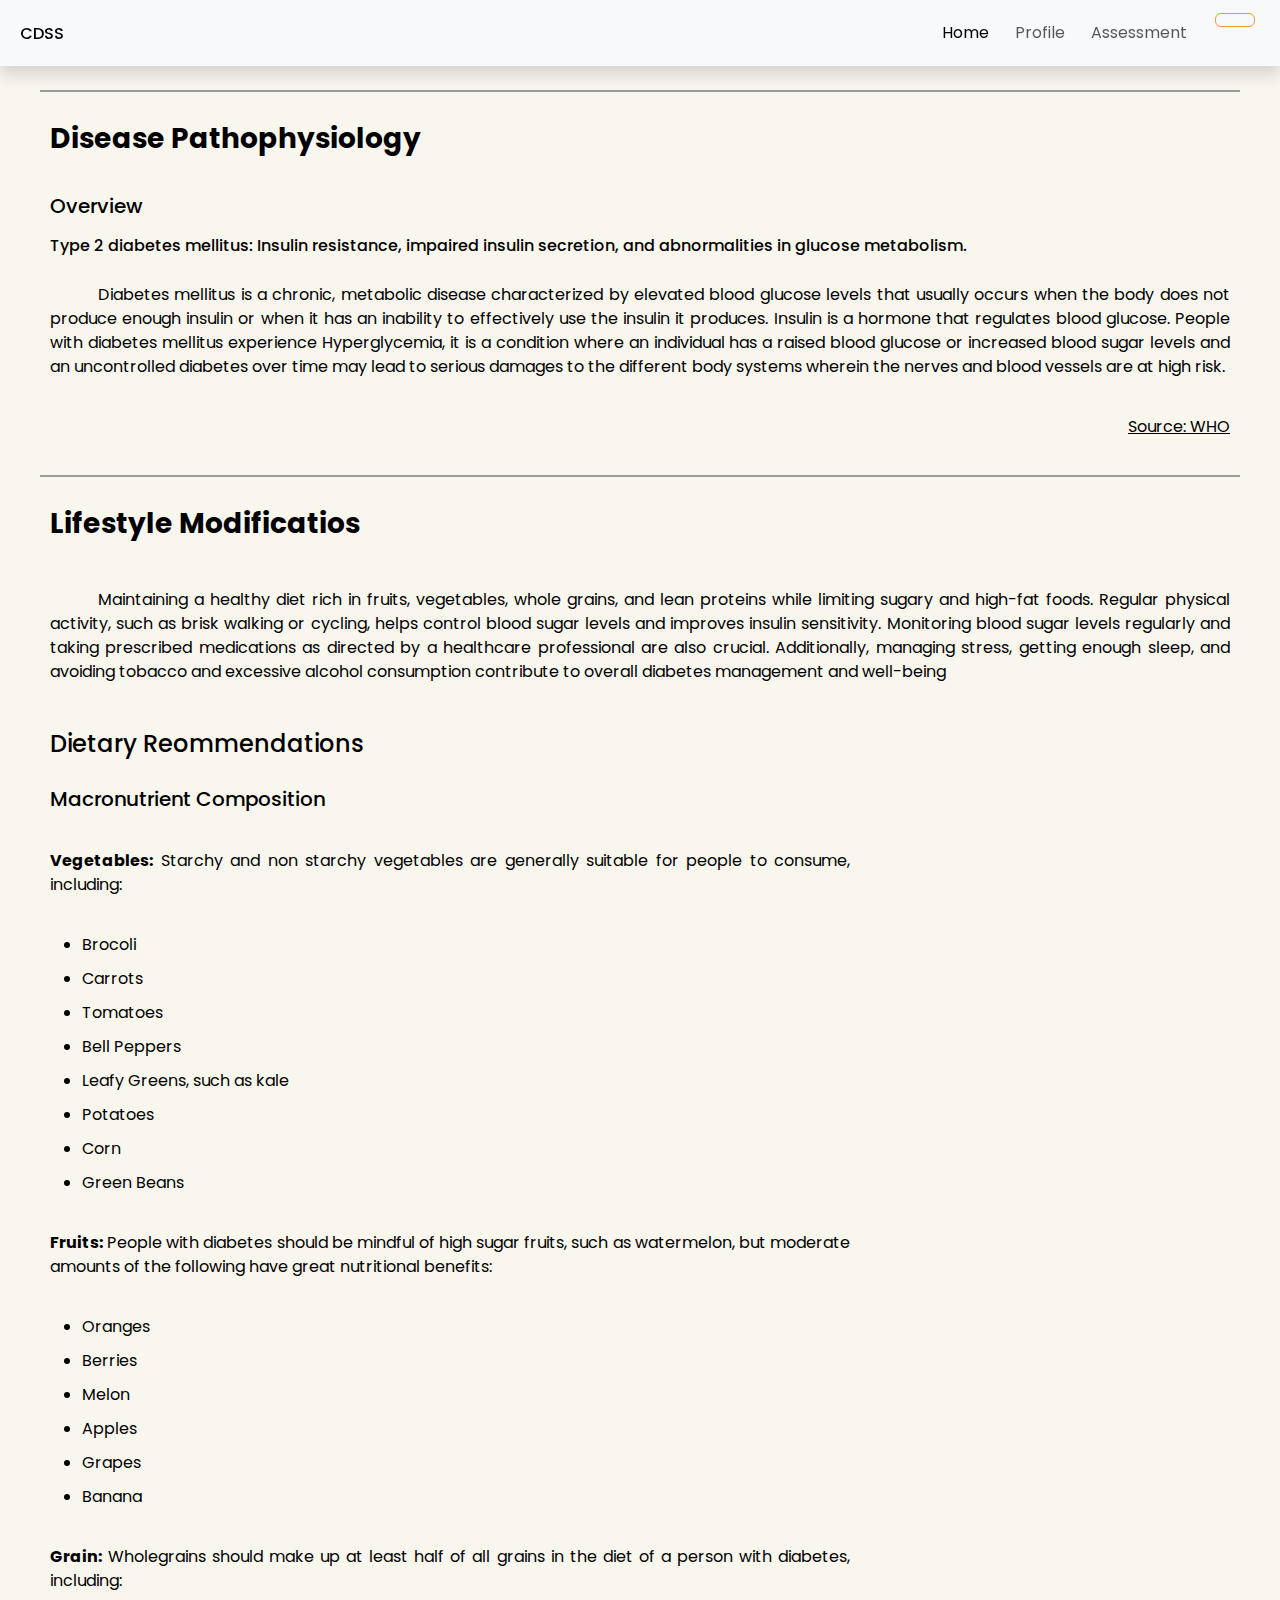
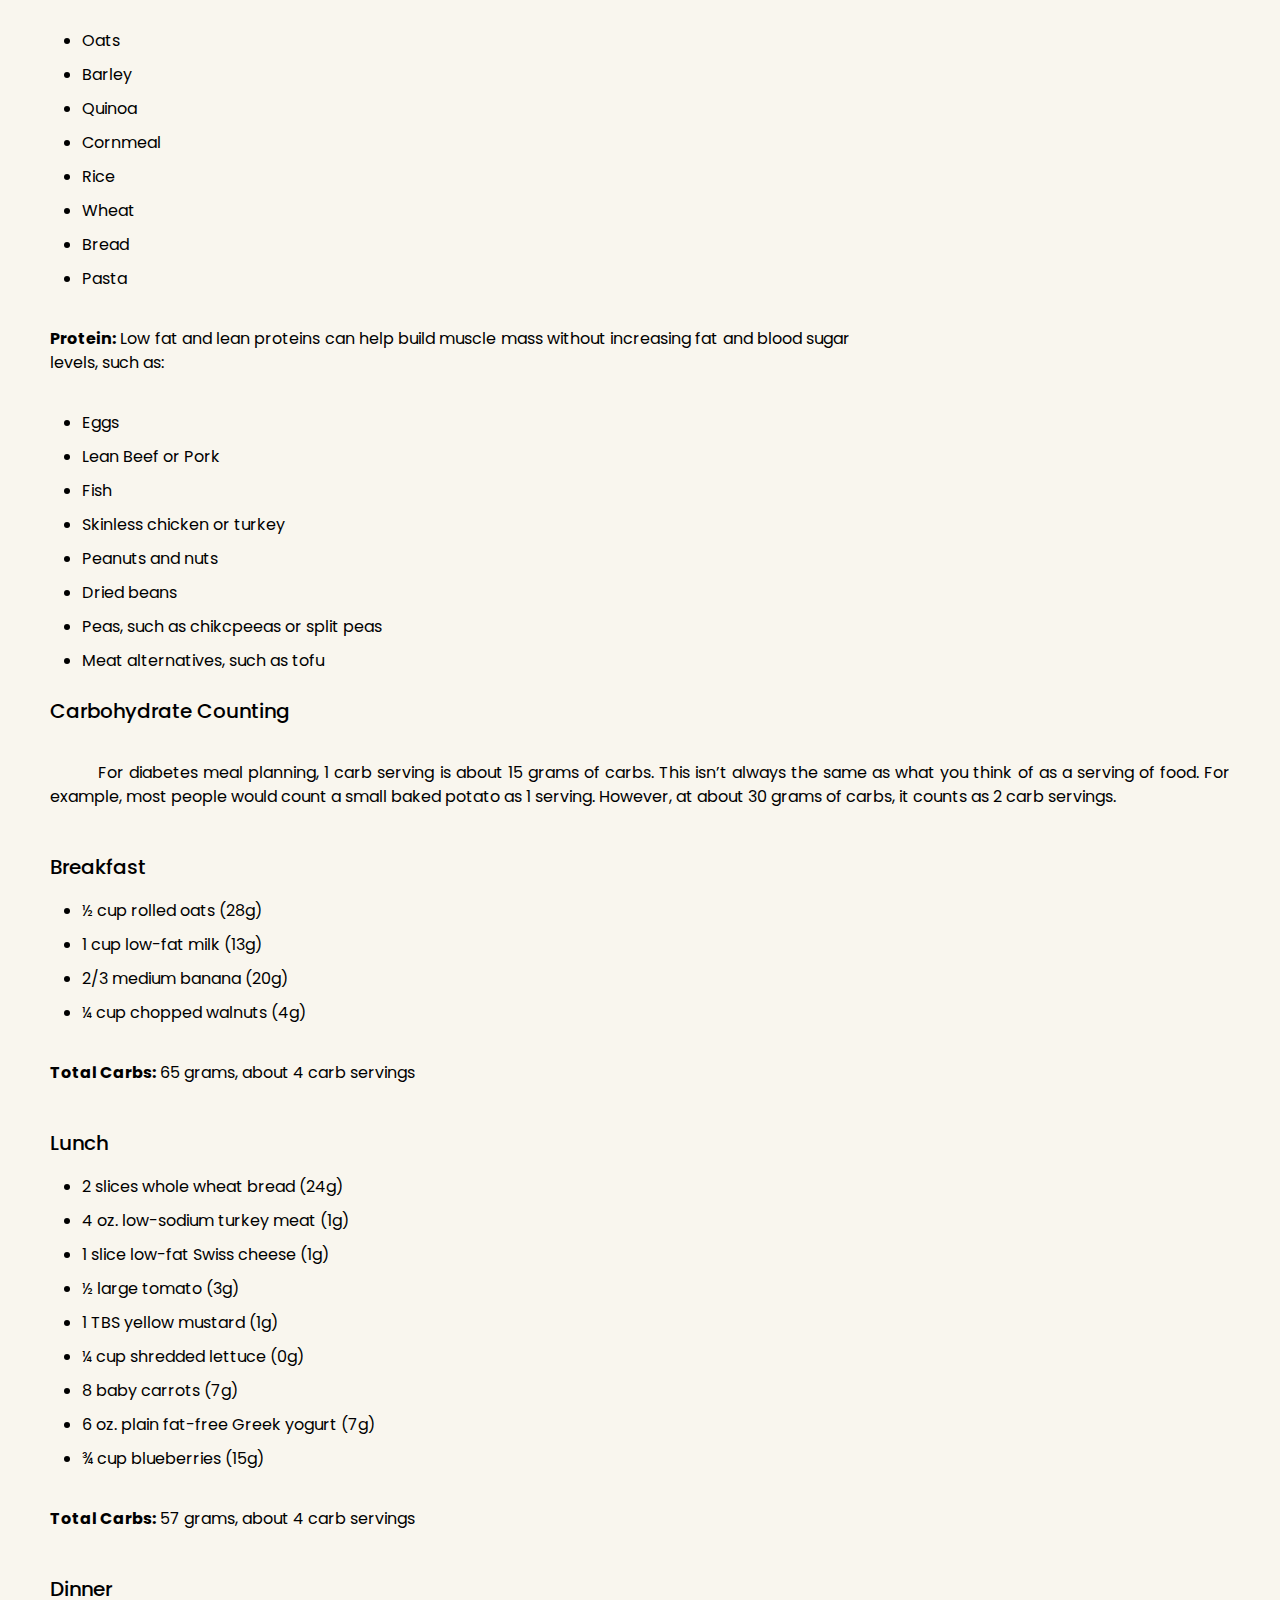
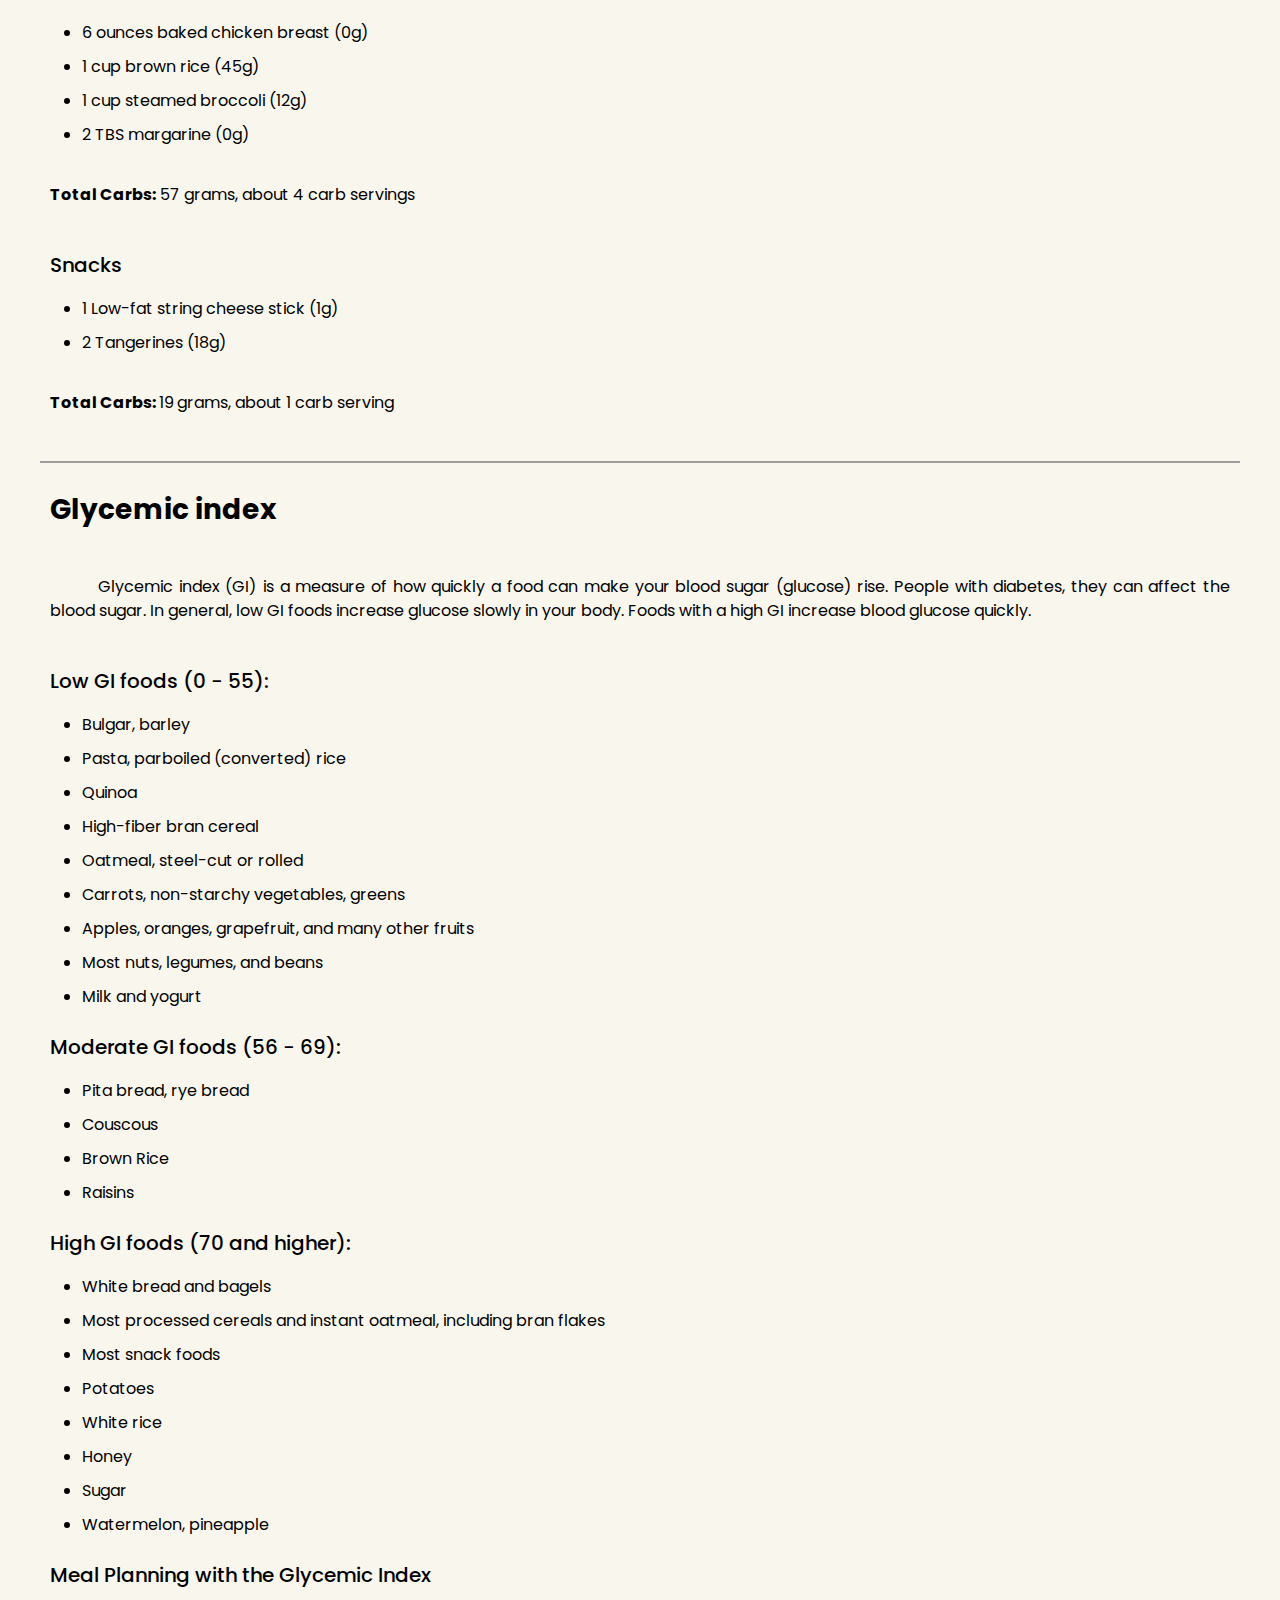
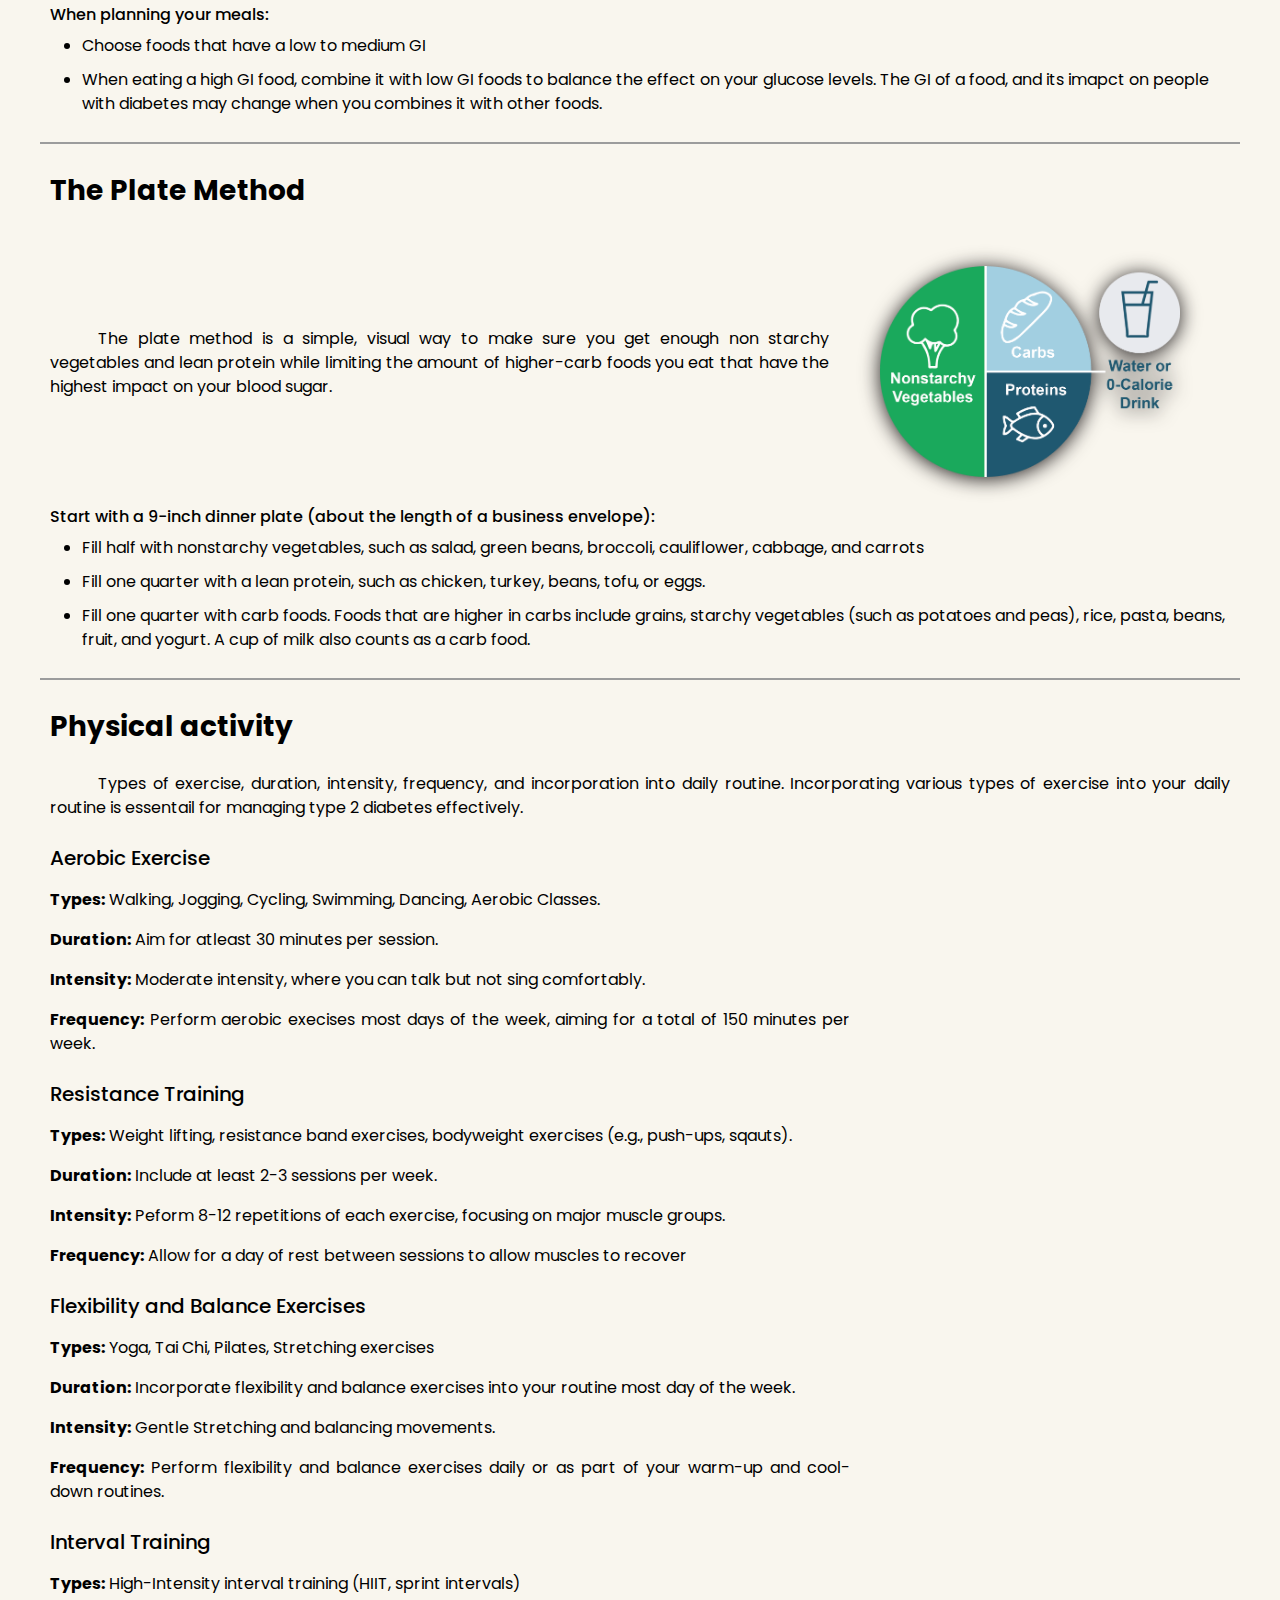
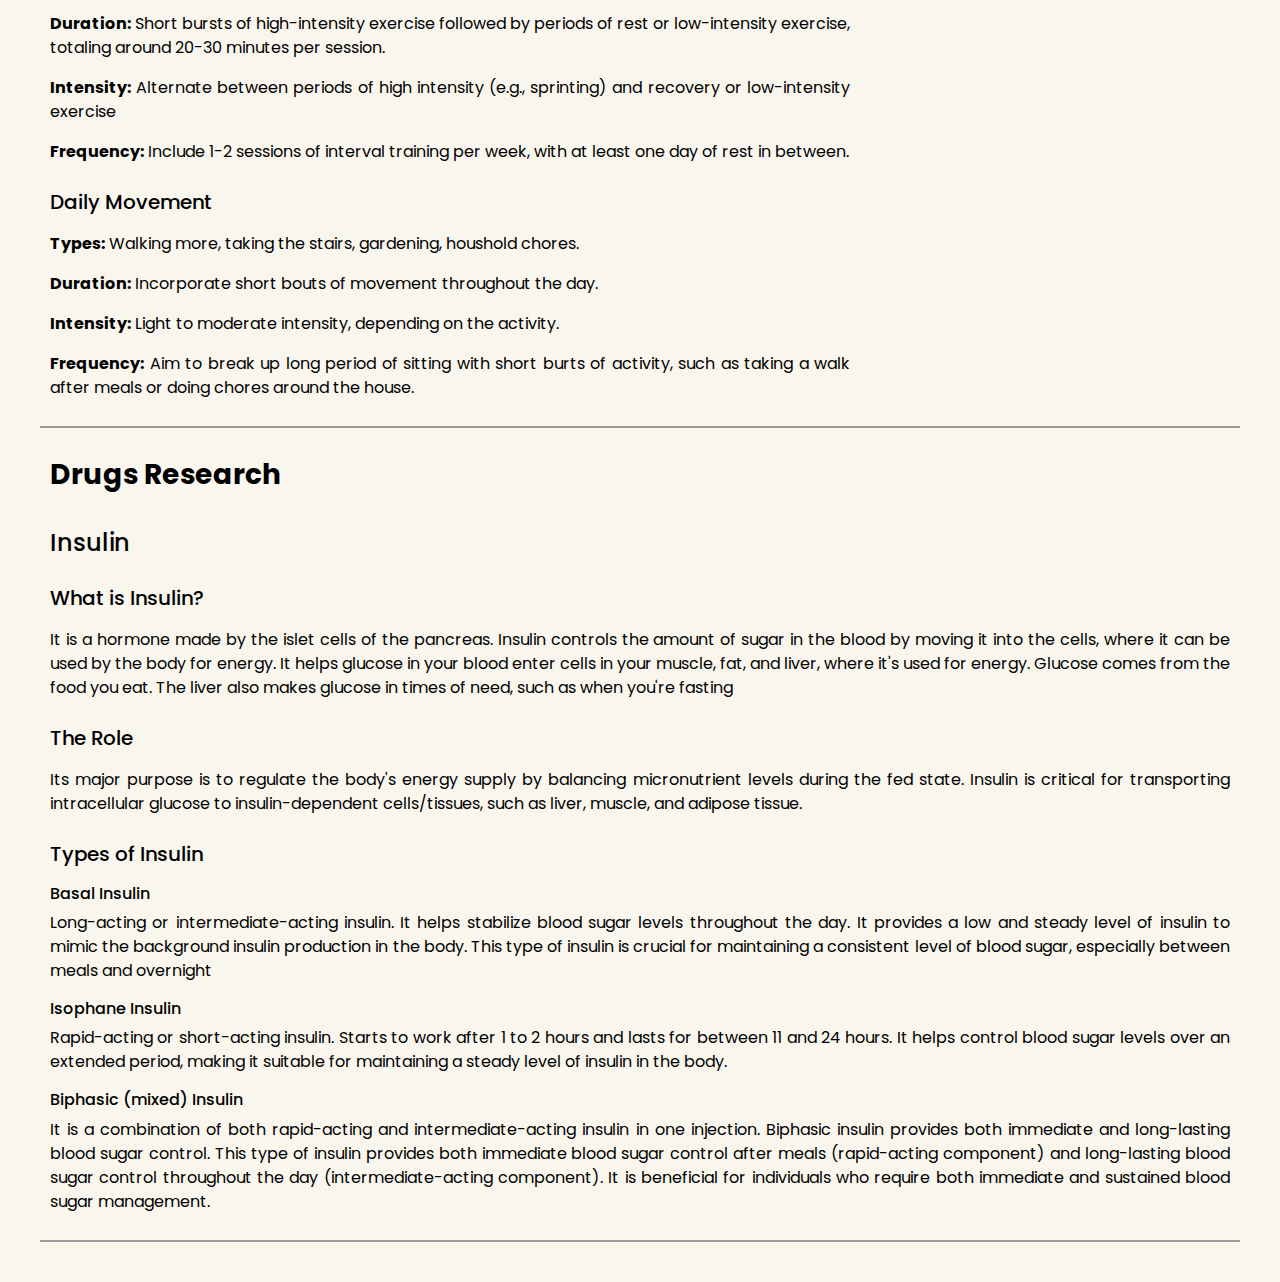
==== index.html @ 6f17378f "Update" ====
<!DOCTYPE html>
<html lang="en">
  <head>
    <meta charset="UTF-8" />
    <meta name="viewport" content="width=device-width, initial-scale=1.0" />
    <title>Home | CDSS</title>
    <!--Designed by Carl Justine Malabanan, 2024-->
    <link rel="stylesheet" href="./assets/Style/index-style.css" />
    <link rel="stylesheet" href="./assets/Style/header.css" />

    <link
      rel="stylesheet"
      href="https://cdnjs.cloudflare.com/ajax/libs/font-awesome/6.5.2/css/all.min.css"
      integrity="sha512-SnH5WK+bZxgPHs44uWIX+LLJAJ9/2PkPKZ5QiAj6Ta86w+fsb2TkcmfRyVX3pBnMFcV7oQPJkl9QevSCWr3W6A=="
      crossorigin="anonymous"
      referrerpolicy="no-referrer"
    />

    <link
      href="https://cdn.jsdelivr.net/npm/bootstrap@5.3.3/dist/css/bootstrap.min.css"
      rel="stylesheet"
      integrity="sha384-QWTKZyjpPEjISv5WaRU9OFeRpok6YctnYmDr5pNlyT2bRjXh0JMhjY6hW+ALEwIH"
      crossorigin="anonymous"
    />
  </head>
  <body>
    <header class="w-100">
      <nav class="navbar navbar-expand-lg shadow p-2 w-100" id="_navColor">
        <div class="container-fluid">
          <a class="navbar-brand" href="#">
            <h6 class="txt-theme txt-size">CDSS</h6>
          </a>
          <div class="d-flex">
            <button
              class="navbar-toggler"
              id="burgerButton"
              type="button"
              data-bs-toggle="collapse"
              data-bs-target="#navbarNav"
              aria-controls="navbarNav"
              aria-expanded="false"
              aria-label="Toggle navigation"
            >
              <i class="fas fa-bars hamburger" id="_hamburger"></i>
            </button>

            <button id="_changeThemeConS" type="button" class="btn i-pos">
              <i class="fas fa-moon fa" id="_changeThemeS"></i>
            </button>
          </div>

          <div
            class="collapse navbar-collapse justify-content-end"
            id="navbarNav"
          >
            <ul class="navbar-nav">
              <li class="nav-item">
                <a class="nav-link active" aria-current="page" id="_home"
                  >Home</a
                >
              </li>
              <li class="nav-item">
                <a class="nav-link" id="_profile">Profile</a>
              </li>
              <li class="nav-item">
                <a class="nav-link" id="_assessment">Assessment</a>
              </li>

              <li class="nav-item">
                <button id="_changeThemeConL" type="button" class="btn i-pos">
                  <i class="fas fa-moon fa" id="_changeThemeL"></i>
                </button>
              </li>
            </ul>
          </div>
        </div>
      </nav>
    </header>
    <main class="wrapper">
      <div class="diabetes-info">
        <h3 class="txt-theme">Disease Pathophysiology</h3>
        <section class="overview">
          <h5 class="txt-theme">Overview</h5>
          <h6 class="txt-theme">
            Type 2 diabetes mellitus: Insulin resistance, impaired insulin
            secretion, and abnormalities in glucose metabolism.
          </h6>
          <p class="txt-theme">
            Diabetes mellitus is a chronic, metabolic disease characterized by
            elevated blood glucose levels that usually occurs when the body does
            not produce enough insulin or when it has an inability to
            effectively use the insulin it produces. Insulin is a hormone that
            regulates blood glucose. People with diabetes mellitus experience
            Hyperglycemia, it is a condition where an individual has a raised
            blood glucose or increased blood sugar levels and an uncontrolled
            diabetes over time may lead to serious damages to the different body
            systems wherein the nerves and blood vessels are at high risk.
          </p>
          <p class="source txt-theme" id="_source">Source: WHO</p>
        </section>
      </div>
      <div class="lifestyle">
        <h3 class="txt-theme">Lifestyle Modificatios</h3>
        <p class="txt-theme">
          Maintaining a healthy diet rich in fruits, vegetables, whole grains,
          and lean proteins while limiting sugary and high-fat foods. Regular
          physical activity, such as brisk walking or cycling, helps control
          blood sugar levels and improves insulin sensitivity. Monitoring blood
          sugar levels regularly and taking prescribed medications as directed
          by a healthcare professional are also crucial. Additionally, managing
          stress, getting enough sleep, and avoiding tobacco and excessive
          alcohol consumption contribute to overall diabetes management and
          well-being
        </p>
        <h4 class="txt-theme">Dietary Reommendations</h4>
        <h5 class="txt-theme">Macronutrient Composition</h5>
        <p class="no-indent txt-theme">
          <strong class="txt-theme">Vegetables:</strong> Starchy and non starchy
          vegetables are generally suitable for people to consume, including:
        </p>
        <ul>
          <li class="txt-theme">Brocoli</li>
          <li class="txt-theme">Carrots</li>
          <li class="txt-theme">Tomatoes</li>
          <li class="txt-theme">Bell Peppers</li>
          <li class="txt-theme">Leafy Greens, such as kale</li>
          <li class="txt-theme">Potatoes</li>
          <li class="txt-theme">Corn</li>
          <li class="txt-theme">Green Beans</li>
        </ul>
        <p class="no-indent txt-theme">
          <strong class="txt-theme">Fruits:</strong> People with diabetes should
          be mindful of high sugar fruits, such as watermelon, but moderate
          amounts of the following have great nutritional benefits:
        </p>
        <ul>
          <li class="txt-theme">Oranges</li>
          <li class="txt-theme">Berries</li>
          <li class="txt-theme">Melon</li>
          <li class="txt-theme">Apples</li>
          <li class="txt-theme">Grapes</li>
          <li class="txt-theme">Banana</li>
        </ul>
        <p class="no-indent txt-theme">
          <strong class="txt-theme">Grain:</strong> Wholegrains should make up
          at least half of all grains in the diet of a person with diabetes,
          including:
        </p>
        <ul>
          <li class="txt-theme">Oats</li>
          <li class="txt-theme">Barley</li>
          <li class="txt-theme">Quinoa</li>
          <li class="txt-theme">Cornmeal</li>
          <li class="txt-theme">Rice</li>
          <li class="txt-theme">Wheat</li>
          <li class="txt-theme">Bread</li>
          <li class="txt-theme">Pasta</li>
        </ul>
        <p class="no-indent txt-theme">
          <strong class="txt-theme">Protein:</strong> Low fat and lean proteins
          can help build muscle mass without increasing fat and blood sugar
          levels, such as:
        </p>
        <ul>
          <li class="txt-theme">Eggs</li>
          <li class="txt-theme">Lean Beef or Pork</li>
          <li class="txt-theme">Fish</li>
          <li class="txt-theme">Skinless chicken or turkey</li>
          <li class="txt-theme">Peanuts and nuts</li>
          <li class="txt-theme">Dried beans</li>
          <li class="txt-theme">Peas, such as chikcpeeas or split peas</li>
          <li class="txt-theme">Meat alternatives, such as tofu</li>
        </ul>

        <h5 class="txt-theme">Carbohydrate Counting</h5>
        <p class="txt-theme">
          For diabetes meal planning, 1 carb serving is about 15 grams of carbs.
          This isn’t always the same as what you think of as a serving of food.
          For example, most people would count a small baked potato as 1
          serving. However, at about 30 grams of carbs, it counts as 2 carb
          servings.
        </p>
        <h5 class="txt-theme">Breakfast</h5>
        <ul>
          <li class="txt-theme">½ cup rolled oats (28g)</li>
          <li class="txt-theme">1 cup low-fat milk (13g)</li>
          <li class="txt-theme">2/3 medium banana (20g)</li>
          <li class="txt-theme">¼ cup chopped walnuts (4g)</li>
        </ul>
        <p class="no-indent">
          <strong class="txt-theme">Total Carbs:</strong>
          <span class="txt-theme">65 grams, about 4 carb servings</span>
        </p>

        <h5 class="txt-them">Lunch</h5>
        <ul>
          <li class="txt-theme">2 slices whole wheat bread (24g)</li>
          <li class="txt-theme">4 oz. low-sodium turkey meat (1g)</li>
          <li class="txt-theme">1 slice low-fat Swiss cheese (1g)</li>
          <li class="txt-theme">½ large tomato (3g)</li>
          <li class="txt-theme">1 TBS yellow mustard (1g)</li>
          <li class="txt-theme">¼ cup shredded lettuce (0g)</li>
          <li class="txt-theme">8 baby carrots (7g)</li>
          <li class="txt-theme">6 oz. plain fat-free Greek yogurt (7g)</li>
          <li class="txt-theme">¾ cup blueberries (15g)</li>
        </ul>
        <p class="no-indent">
          <strong class="txt-theme">Total Carbs:</strong>
          <span class="txt-theme">57 grams, about 4 carb servings</span>
        </p>
        <h5 class="txt-theme">Dinner</h5>
        <ul>
          <li class="txt-theme">6 ounces baked chicken breast (0g)</li>
          <li class="txt-theme">1 cup brown rice (45g)</li>
          <li class="txt-theme">1 cup steamed broccoli (12g)</li>
          <li class="txt-theme">2 TBS margarine (0g)</li>
        </ul>
        <p class="no-indent">
          <strong class="txt-theme">Total Carbs:</strong>
          <span class="txt-theme">57 grams, about 4 carb servings</span>
        </p>

        <h5 class="txt-theme">Snacks</h5>
        <ul>
          <li class="txt-theme">1 Low-fat string cheese stick (1g)</li>
          <li class="txt-theme">2 Tangerines (18g)</li>
        </ul>
        <p class="no-indent">
          <strong class="txt-theme">Total Carbs: </strong
          ><span class="txt-theme">19 grams, about 1 carb serving</span>
        </p>
      </div>
      <div class="index">
        <h3 class="txt-theme">Glycemic index</h3>
        <p class="txt-theme">
          Glycemic index (GI) is a measure of how quickly a food can make your
          blood sugar (glucose) rise. People with diabetes, they can affect the
          blood sugar. In general, low GI foods increase glucose slowly in your
          body. Foods with a high GI increase blood glucose quickly.
        </p>
        <h5 class="txt-theme">Low GI foods (0 - 55):</h5>
        <ul>
          <li class="txt-theme">Bulgar, barley</li>
          <li class="txt-theme">Pasta, parboiled (converted) rice</li>
          <li class="txt-theme">Quinoa</li>
          <li class="txt-theme">High-fiber bran cereal</li>
          <li class="txt-theme">Oatmeal, steel-cut or rolled</li>
          <li class="txt-theme">Carrots, non-starchy vegetables, greens</li>
          <li class="txt-theme">
            Apples, oranges, grapefruit, and many other fruits
          </li>
          <li class="txt-theme">Most nuts, legumes, and beans</li>
          <li class="txt-theme">Milk and yogurt</li>
        </ul>

        <h5 class="txt-theme">Moderate GI foods (56 - 69):</h5>
        <ul>
          <li class="txt-theme">Pita bread, rye bread</li>
          <li class="txt-theme">Couscous</li>
          <li class="txt-theme">Brown Rice</li>
          <li class="txt-theme">Raisins</li>
        </ul>
        <h5 class="txt-theme">High GI foods (70 and higher):</h5>
        <ul>
          <li class="txt-theme">White bread and bagels</li>
          <li class="txt-theme">
            Most processed cereals and instant oatmeal, including bran flakes
          </li>
          <li class="txt-theme">Most snack foods</li>
          <li class="txt-theme">Potatoes</li>
          <li class="txt-theme">White rice</li>
          <li class="txt-theme">Honey</li>
          <li class="txt-theme">Sugar</li>
          <li class="txt-theme">Watermelon, pineapple</li>
        </ul>
        <h5 class="txt-theme">Meal Planning with the Glycemic Index</h5>
        <h6 class="txt-theme">When planning your meals:</h6>
        <ul>
          <li class="txt-theme">Choose foods that have a low to medium GI</li>
          <li class="txt-theme">
            When eating a high GI food, combine it with low GI foods to balance
            the effect on your glucose levels. The GI of a food, and its imapct
            on people with diabetes may change when you combines it with other
            foods.
          </li>
        </ul>
      </div>
      <div class="plate-method">
        <h3 class="txt-theme">The Plate Method</h3>
        <div class="plate-content">
          <div class="plate-text">
            <p class="txt-theme">
              The plate method is a simple, visual way to make sure you get
              enough non starchy vegetables and lean protein while limiting the
              amount of higher-carb foods you eat that have the highest impact
              on your blood sugar.
            </p>
          </div>
          <div class="plate-image">
            <img src="./assets/Images/plate.png" alt="" />
          </div>
        </div>
        <h6 class="txt-theme">
          Start with a 9-inch dinner plate (about the length of a business
          envelope):
        </h6>
        <ul>
          <li class="txt-theme">
            Fill half with nonstarchy vegetables, such as salad, green beans,
            broccoli, cauliflower, cabbage, and carrots
          </li>
          <li class="txt-theme">
            Fill one quarter with a lean protein, such as chicken, turkey,
            beans, tofu, or eggs.
          </li>
          <li class="txt-theme">
            Fill one quarter with carb foods. Foods that are higher in carbs
            include grains, starchy vegetables (such as potatoes and peas),
            rice, pasta, beans, fruit, and yogurt. A cup of milk also counts as
            a carb food.
          </li>
        </ul>
      </div>
      <div class="activity">
        <h3 class="txt-theme">Physical activity</h3>
        <p class="txt-theme">
          Types of exercise, duration, intensity, frequency, and incorporation
          into daily routine. Incorporating various types of exercise into your
          daily routine is essentail for managing type 2 diabetes effectively.
        </p>
        <!--Aerobic-->
        <h5 class="txt-theme">Aerobic Exercise</h5>
        <p class="no-indent">
          <strong class="txt-theme">Types:</strong
          ><span class="txt-theme">
            Walking, Jogging, Cycling, Swimming, Dancing, Aerobic Classes.</span
          >
        </p>
        <p class="no-indent">
          <strong class="txt-theme">Duration:</strong
          ><span class="txt-theme">
            Aim for atleast 30 minutes per session.</span
          >
        </p>
        <p class="no-indent">
          <strong class="txt-theme">Intensity:</strong
          ><span class="txt-theme">
            Moderate intensity, where you can talk but not sing
            comfortably.</span
          >
        </p>
        <p class="no-indent">
          <strong class="txt-theme">Frequency:</strong
          ><span class="txt-theme">
            Perform aerobic execises most days of the week, aiming for a total
            of 150 minutes per week.</span
          >
        </p>
        <!--Resisteance-->
        <h5 class="txt-theme">Resistance Training</h5>
        <p class="no-indent">
          <strong class="txt-theme">Types:</strong
          ><span class="txt-theme">
            Weight lifting, resistance band exercises, bodyweight exercises
            (e.g., push-ups, sqauts).</span
          >
        </p>
        <p class="no-indent">
          <strong class="txt-theme">Duration:</strong
          ><span class="txt-theme">
            Include at least 2-3 sessions per week.</span
          >
        </p>
        <p class="no-indent">
          <strong class="txt-theme">Intensity:</strong
          ><span class="txt-theme">
            Peform 8-12 repetitions of each exercise, focusing on major muscle
            groups.</span
          >
        </p>
        <p class="no-indent">
          <strong class="txt-theme">Frequency:</strong
          ><span class="txt-theme">
            Allow for a day of rest between sessions to allow muscles to
            recover</span
          >
        </p>

        <!--Flexibility and Balance Execises-->
        <h5 class="txt-theme">Flexibility and Balance Exercises</h5>
        <p class="no-indent">
          <strong class="txt-theme">Types:</strong
          ><span class="txt-theme">
            Yoga, Tai Chi, Pilates, Stretching exercises</span
          >
        </p>
        <p class="no-indent">
          <strong class="txt-theme">Duration:</strong
          ><span class="txt-theme">
            Incorporate flexibility and balance exercises into your routine most
            day of the week.</span
          >
        </p>
        <p class="no-indent">
          <strong class="txt-theme">Intensity:</strong
          ><span class="txt-theme">
            Gentle Stretching and balancing movements.</span
          >
        </p>
        <p class="no-indent">
          <strong class="txt-theme">Frequency:</strong
          ><span class="txt-theme">
            Perform flexibility and balance exercises daily or as part of your
            warm-up and cool-down routines.</span
          >
        </p>
        <!--Interval-->
        <h5 class="txt-theme">Interval Training</h5>
        <p class="no-indent">
          <strong class="txt-theme">Types:</strong
          ><span class="txt-theme">
            High-Intensity interval training (HIIT, sprint intervals)</span
          >
        </p>
        <p class="no-indent">
          <strong class="txt-theme">Duration:</strong
          ><span class="txt-theme">
            Short bursts of high-intensity exercise followed by periods of rest
            or low-intensity exercise, totaling around 20-30 minutes per
            session.
          </span>
        </p>
        <p class="no-indent">
          <strong class="txt-theme">Intensity:</strong
          ><span class="txt-theme">
            Alternate between periods of high intensity (e.g., sprinting) and
            recovery or low-intensity exercise</span
          >
        </p>
        <p class="no-indent">
          <strong class="txt-theme">Frequency:</strong
          ><span class="txt-theme">
            Include 1-2 sessions of interval training per week, with at least
            one day of rest in between.
          </span>
        </p>

        <!--Daily-->
        <h5 class="txt-theme">Daily Movement</h5>
        <p class="no-indent">
          <strong class="txt-theme">Types:</strong
          ><span class="txt-theme">
            Walking more, taking the stairs, gardening, houshold chores.</span
          >
        </p>
        <p class="no-indent">
          <strong class="txt-theme">Duration:</strong
          ><span class="txt-theme">
            Incorporate short bouts of movement throughout the day.
          </span>
        </p>
        <p class="no-indent">
          <strong class="txt-theme">Intensity:</strong
          ><span class="txt-theme">
            Light to moderate intensity, depending on the activity.</span
          >
        </p>
        <p class="no-indent">
          <strong class="txt-theme">Frequency:</strong
          ><span class="txt-theme">
            Aim to break up long period of sitting with short burts of activity,
            such as taking a walk after meals or doing chores around the house.
          </span>
        </p>
      </div>
      <div class="drugResearch">
        <h3 class="txt-theme">Drugs Research</h3>
        <h4 class="txt-theme">Insulin</h4>
        <h5 class="txt-theme">What is Insulin?</h5>
        <p class="txt-theme">
          It is a hormone made by the islet cells of the pancreas. Insulin
          controls the amount of sugar in the blood by moving it into the cells,
          where it can be used by the body for energy. It helps glucose in your
          blood enter cells in your muscle, fat, and liver, where it's used for
          energy. Glucose comes from the food you eat. The liver also makes
          glucose in times of need, such as when you're fasting
        </p>
        <h5 class="txt-theme">The Role</h5>
        <p class="txt-theme">
          Its major purpose is to regulate the body's energy supply by balancing
          micronutrient levels during the fed state. Insulin is critical for
          transporting intracellular glucose to insulin-dependent cells/tissues,
          such as liver, muscle, and adipose tissue.
        </p>
        <h5 class="txt-theme">Types of Insulin</h5>
        <h6 class="txt-theme">Basal Insulin</h6>
        <p class="txt-theme">
          Long-acting or intermediate-acting insulin. It helps stabilize blood
          sugar levels throughout the day. It provides a low and steady level of
          insulin to mimic the background insulin production in the body. This
          type of insulin is crucial for maintaining a consistent level of blood
          sugar, especially between meals and overnight
        </p>
        <h6 class="txt-theme">Isophane Insulin</h6>
        <p class="txt-theme">
          Rapid-acting or short-acting insulin. Starts to work after 1 to 2
          hours and lasts for between 11 and 24 hours. It helps control blood
          sugar levels over an extended period, making it suitable for
          maintaining a steady level of insulin in the body.
        </p>
        <h6 class="txt-theme">Biphasic (mixed) Insulin</h6>
        <p class="txt-theme">
          It is a combination of both rapid-acting and intermediate-acting
          insulin in one injection. Biphasic insulin provides both immediate and
          long-lasting blood sugar control. This type of insulin provides both
          immediate blood sugar control after meals (rapid-acting component) and
          long-lasting blood sugar control throughout the day
          (intermediate-acting component). It is beneficial for individuals who
          require both immediate and sustained blood sugar management.
        </p>
      </div>
    </main>

    <script
      src="https://cdn.jsdelivr.net/npm/bootstrap@5.3.3/dist/js/bootstrap.bundle.min.js"
      integrity="sha384-YvpcrYf0tY3lHB60NNkmXc5s9fDVZLESaAA55NDzOxhy9GkcIdslK1eN7N6jIeHz"
      crossorigin="anonymous"
    ></script>

    <script src="./assets/JS/darkmode.js"></script>
    <script src="./assets/JS/index.js"></script>
  </body>
</html>
---- assets/Style/index-style.css ----
@import url("https://fonts.googleapis.com/css2?family=Roboto:ital,wght@0,100;0,300;0,400;0,500;0,700;0,900;1,100;1,300;1,400;1,500;1,700;1,900&display=swap");
* {
  margin: 0;
  padding: 0;
  box-sizing: border-box;
  transition: 300ms ease;
  font-family: "Roboto", sans-serif;
}

.wrapper {
  margin-top: 3.125rem;
  width: 100%;
  min-height: 100vh;
  display: flex;
  justify-content: start;
  align-items: start;
  flex-direction: column;
  padding: 2.5rem;
  background: #f9f6ee;
}

.diabetes-info {
  border-top: 2px solid #9c9c9c;
}

.diabetes-info,
.lifestyle,
.index,
.plate-method,
.activity,
.drugResearch {
  padding: 10px;
  border-bottom: 2px solid #9c9c9c;
  width: 100%;

  h3 {
    padding: 20px 0 20px 0;
    font-weight: 700;
  }

  ul > li {
    margin: 10px 0px 10px 0;
  }
  h5,
  h4 {
    padding: 10px 0 10px 0;
    font-weight: 500;
  }
  p {
    text-align: justify;
  }
}

.overview > p,
.lifestyle > p,
.index > p,
.plate-text > p,
.activity > p {
  padding: 20px 0 20px 0;
  text-indent: 3rem;
}
.activity > p {
  padding: 0;
}
p.source {
  text-indent: 0;
  padding: 0 0 10px 0;
  cursor: pointer;
  width: fit-content;
  text-decoration: underline;
  float: right;
  &:hover {
    color: #9c9c9c !important;
  }
}

p.no-indent {
  text-indent: 0;
  width: 100%;
  max-width: 50rem;
}

.plate-image {
  width: 70%;
  display: flex;
  justify-content: center;
  align-items: center;
  padding: 30px;
  img {
    width: 100%;
    max-width: 300px;
    filter: drop-shadow(0px 2px 10px #1f1b1b);
  }
}
.plate-content {
  width: 100%;
  display: flex;
  justify-content: center;
  align-items: center;
}

@media (max-width: 768px) {
  .plate-image {
    display: none;
  }
}
---- assets/Style/header.css ----
/*FEEL FREE TO CHANGE  THE FONT AND COLORS*/
@import url("https://fonts.googleapis.com/css2?family=Poppins:ital,wght@0,100;0,200;0,300;0,400;0,500;0,600;0,700;0,800;0,900;1,100;1,200;1,300;1,400;1,500;1,600;1,700;1,800;1,900&display=swap");
* {
  transition: all 300ms ease;
  font-family: "Poppins", sans-serif;
}
/*Ask Carl if you gonna make changes here or if you can just do it*/
.navbar {
  position: fixed !important;
  top: 0 !important;
  width: 100% !important;
  z-index: 999 !important;
  background-color: #fff;
}
.navbar-toggler,
.navbar-toggler:focus,
.navbar-toggler:active,
.navbar-toggler-icon:focus {
  outline: none !important;
  box-shadow: none !important;
  border: 0 !important;
}

.hamburger {
  transition: transform 300ms ease;
}
.txt-theme {
  color: #1a1a1a;
}
.nav-item {
  padding: 0 5px 0 5px !important;
  height: 40px;
  margin: 5px 0 5px 0;
  cursor: pointer;
  text-align: center;
}

.i-pos {
  font-family: "Font Awesome 5 Free", sans-serif !important;
  color: #e29d35 !important;
  font-size: 16px !important;
  border: 1px solid #e29d35 !important;
  width: 40px !important;
  text-align: center !important;
  padding: 5px;
  margin-left: 10px;

  &:hover {
    background: #e29d35 !important;
    color: #fff !important;
  }
}
.fa {
  text-align: center;
}

.img-logo-size {
  width: 40px !important;
  height: auto;
}
.navbar-brand > h6 {
  margin-top: 10px;
}
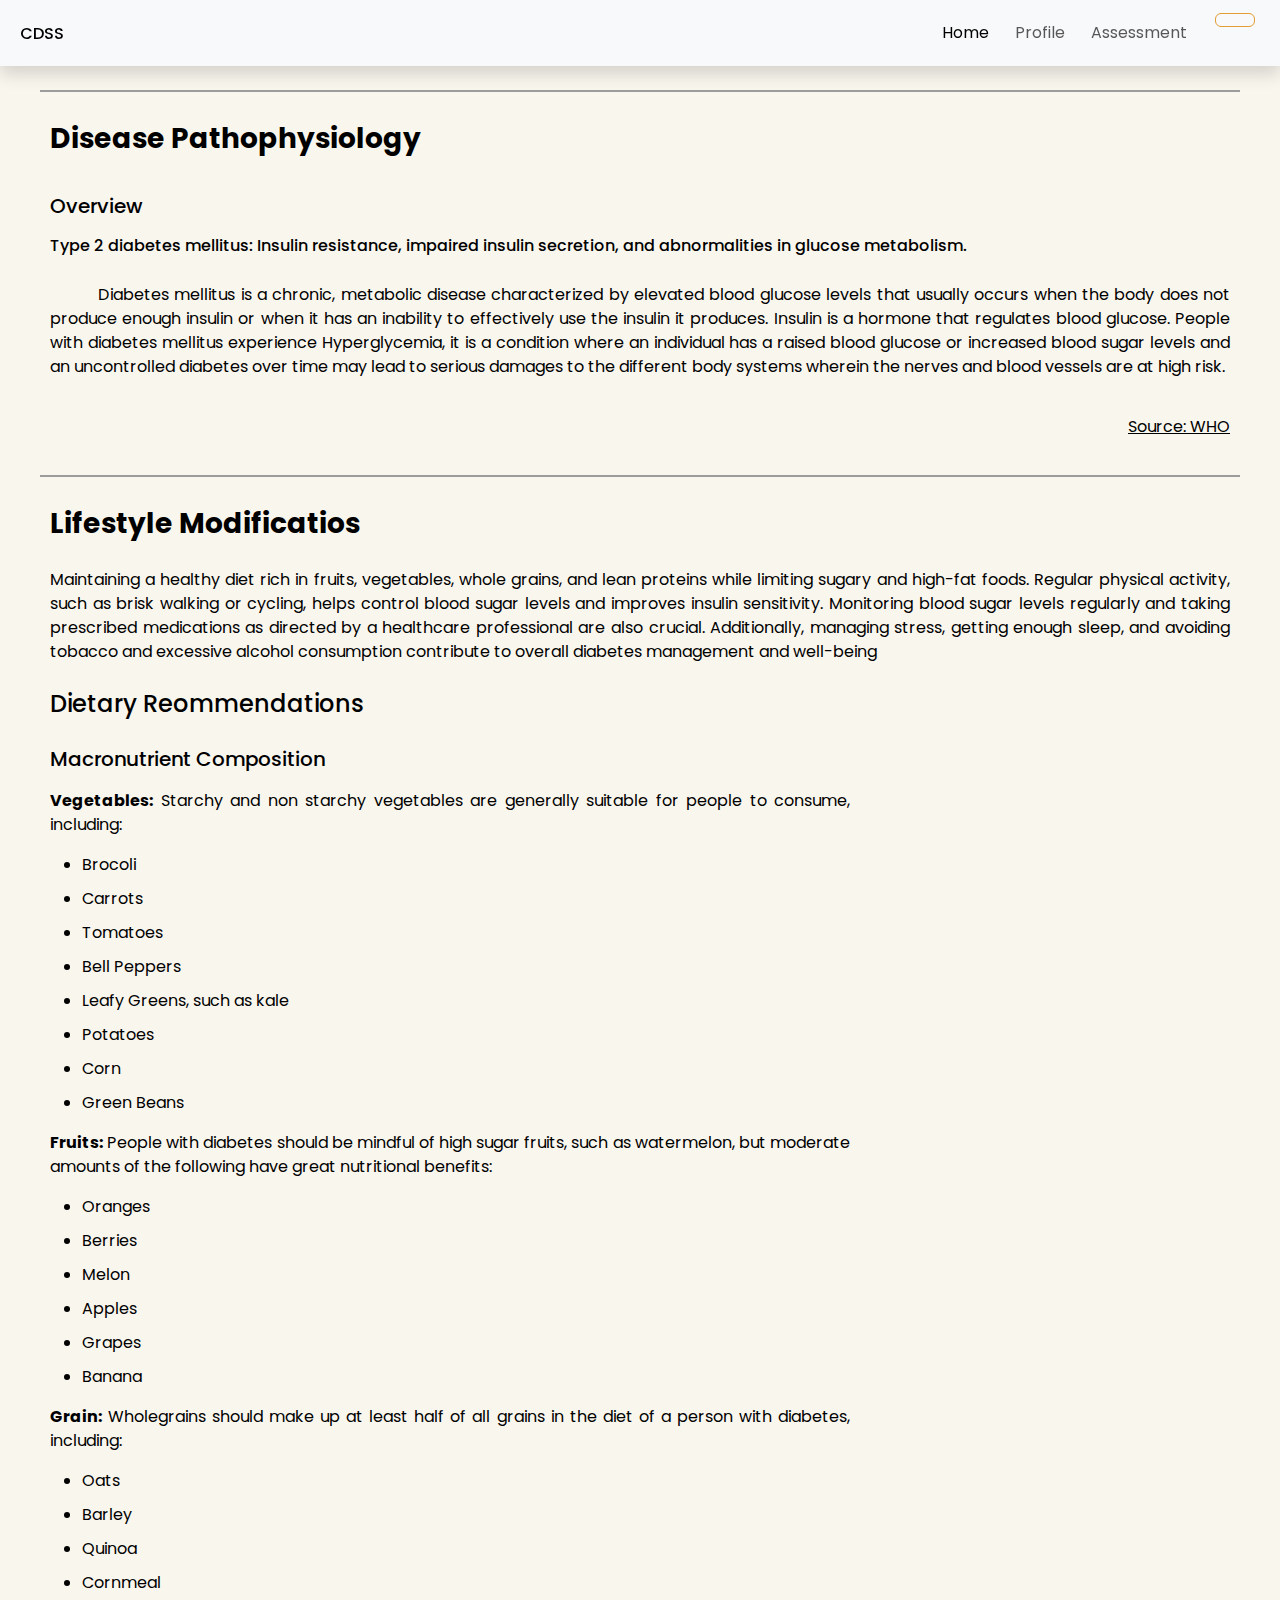
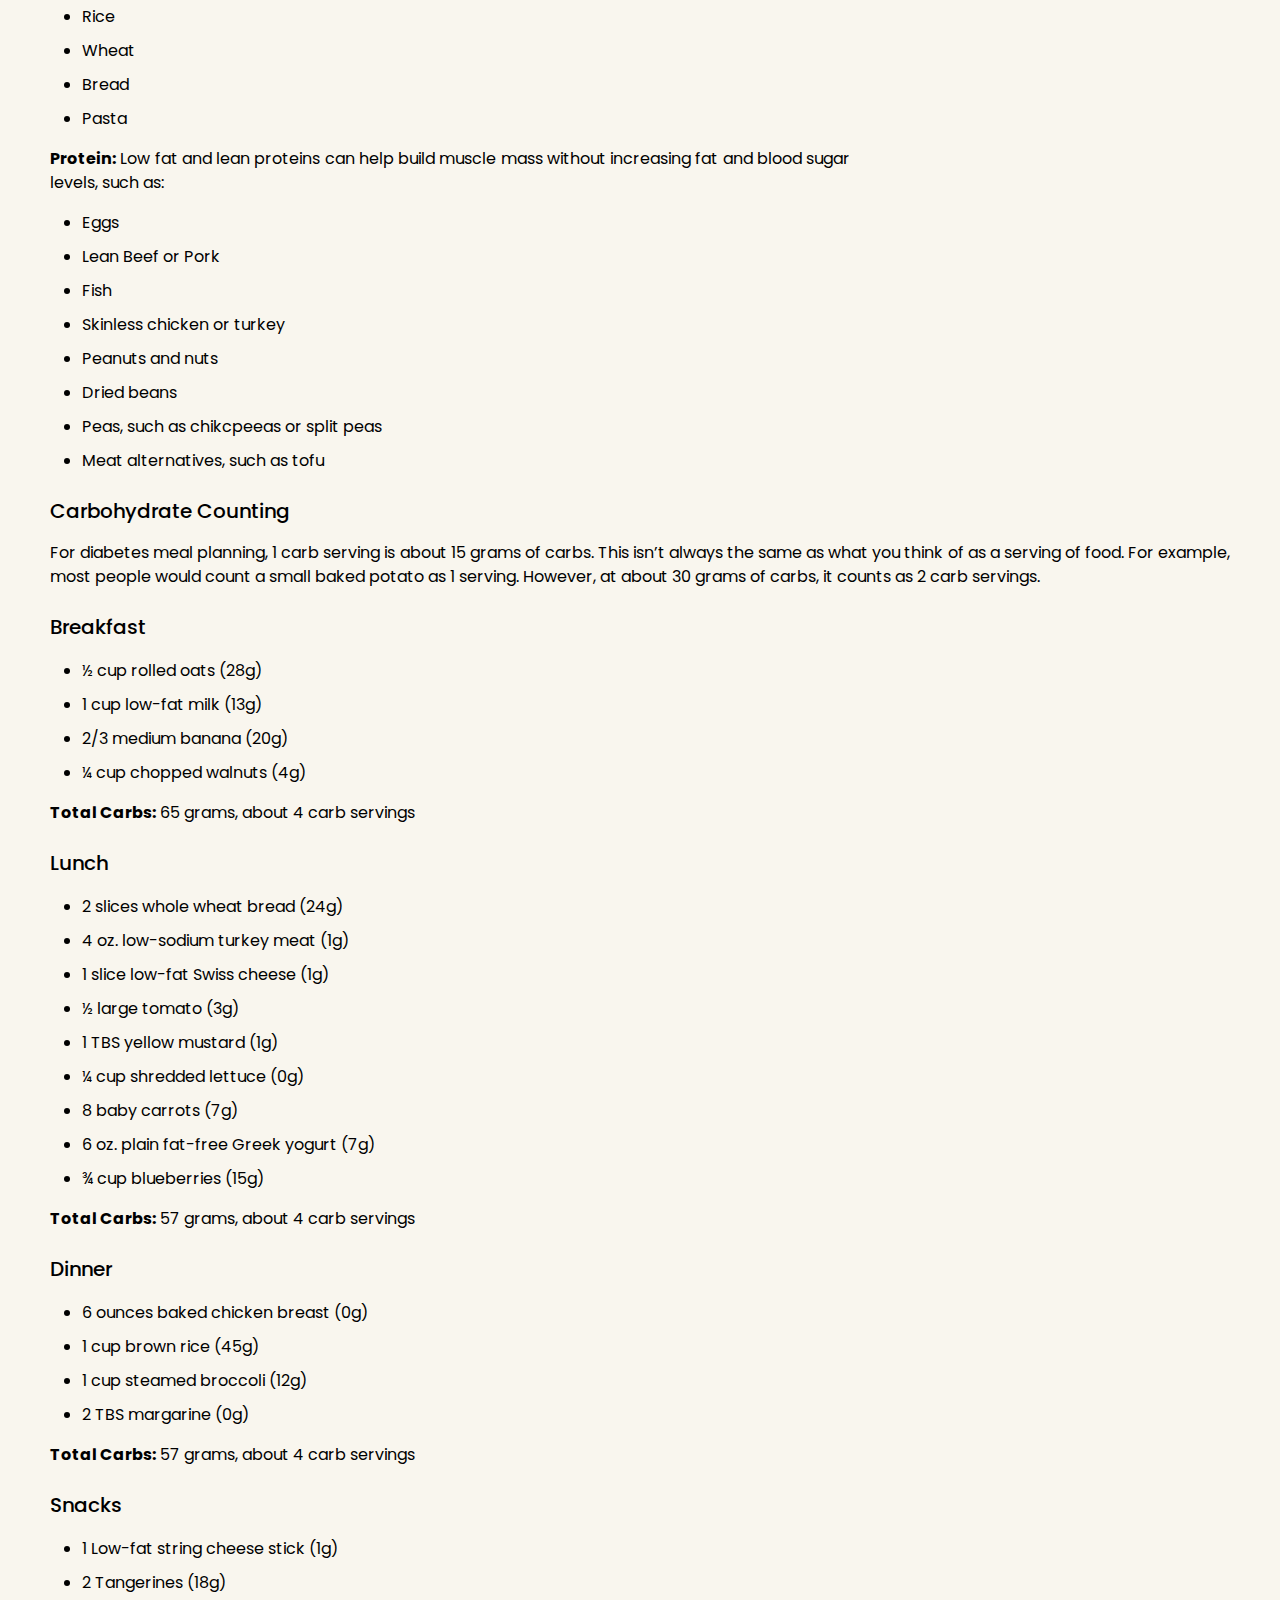
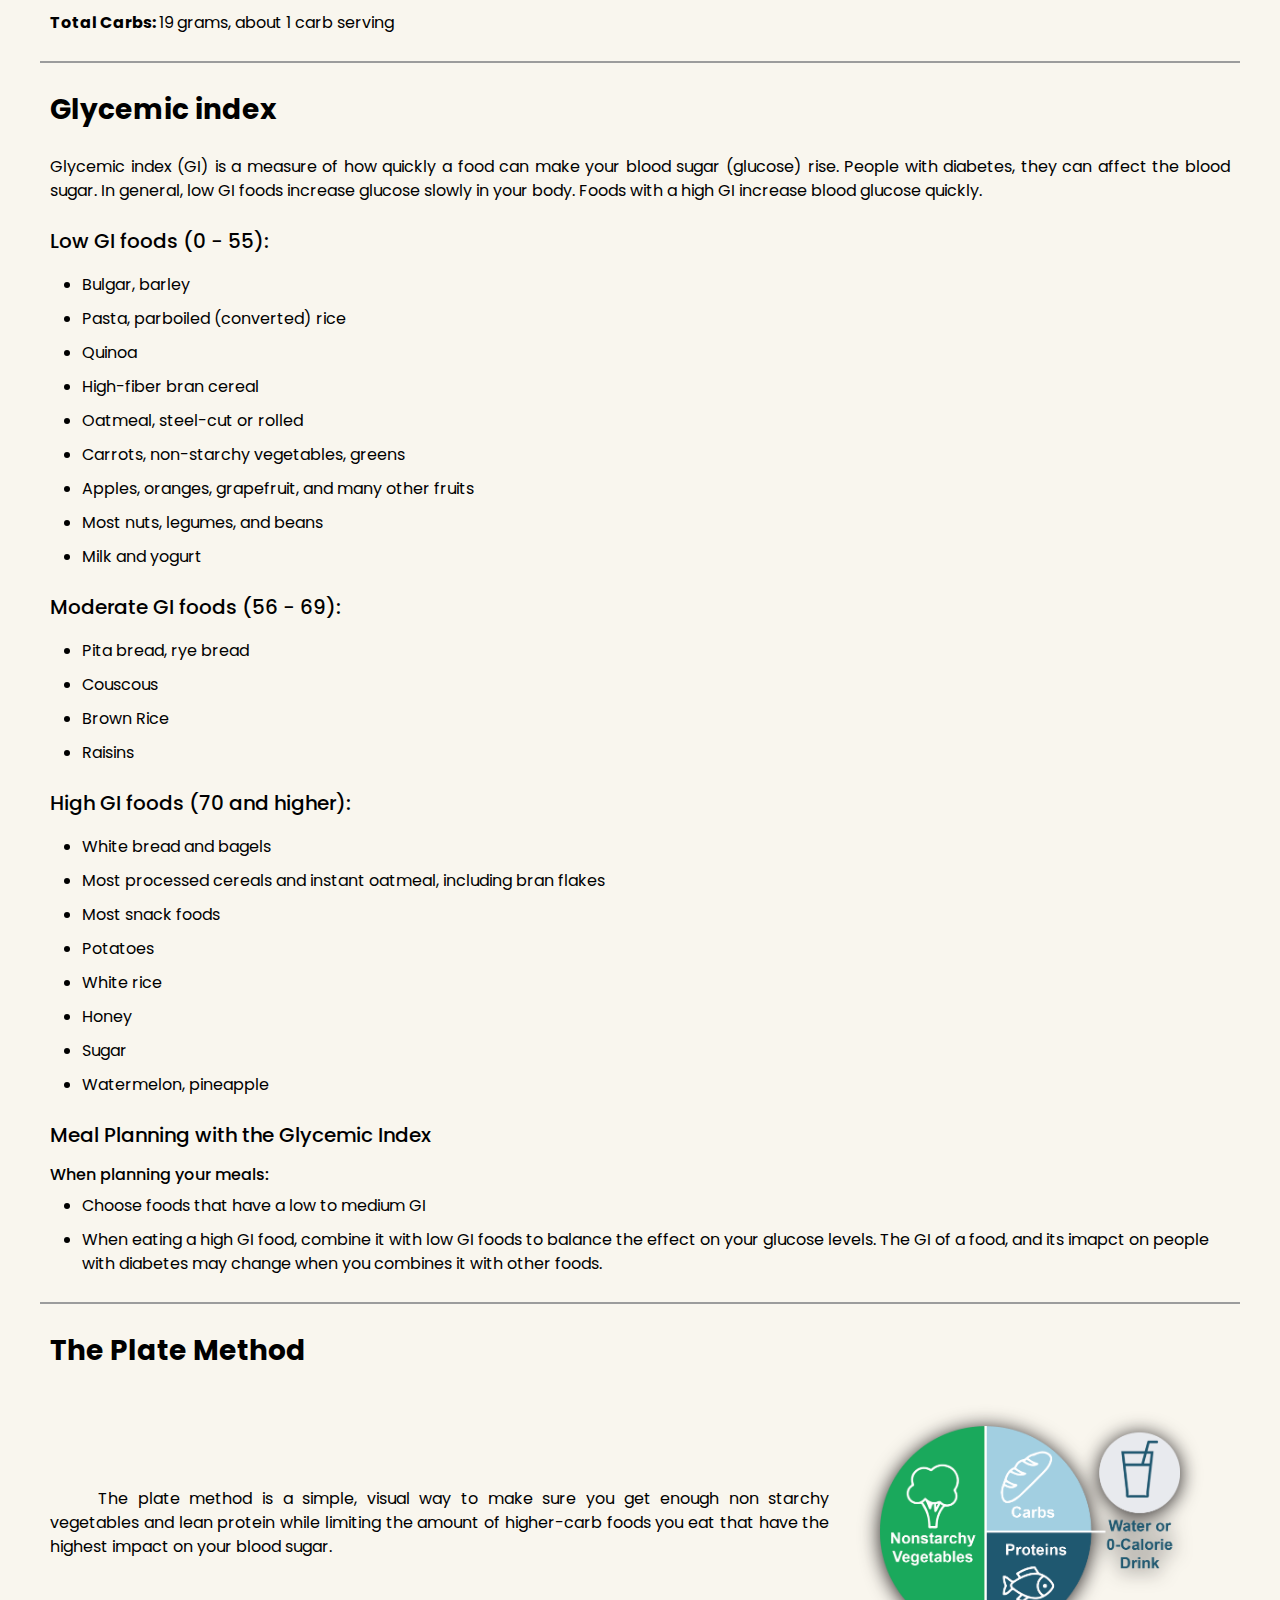
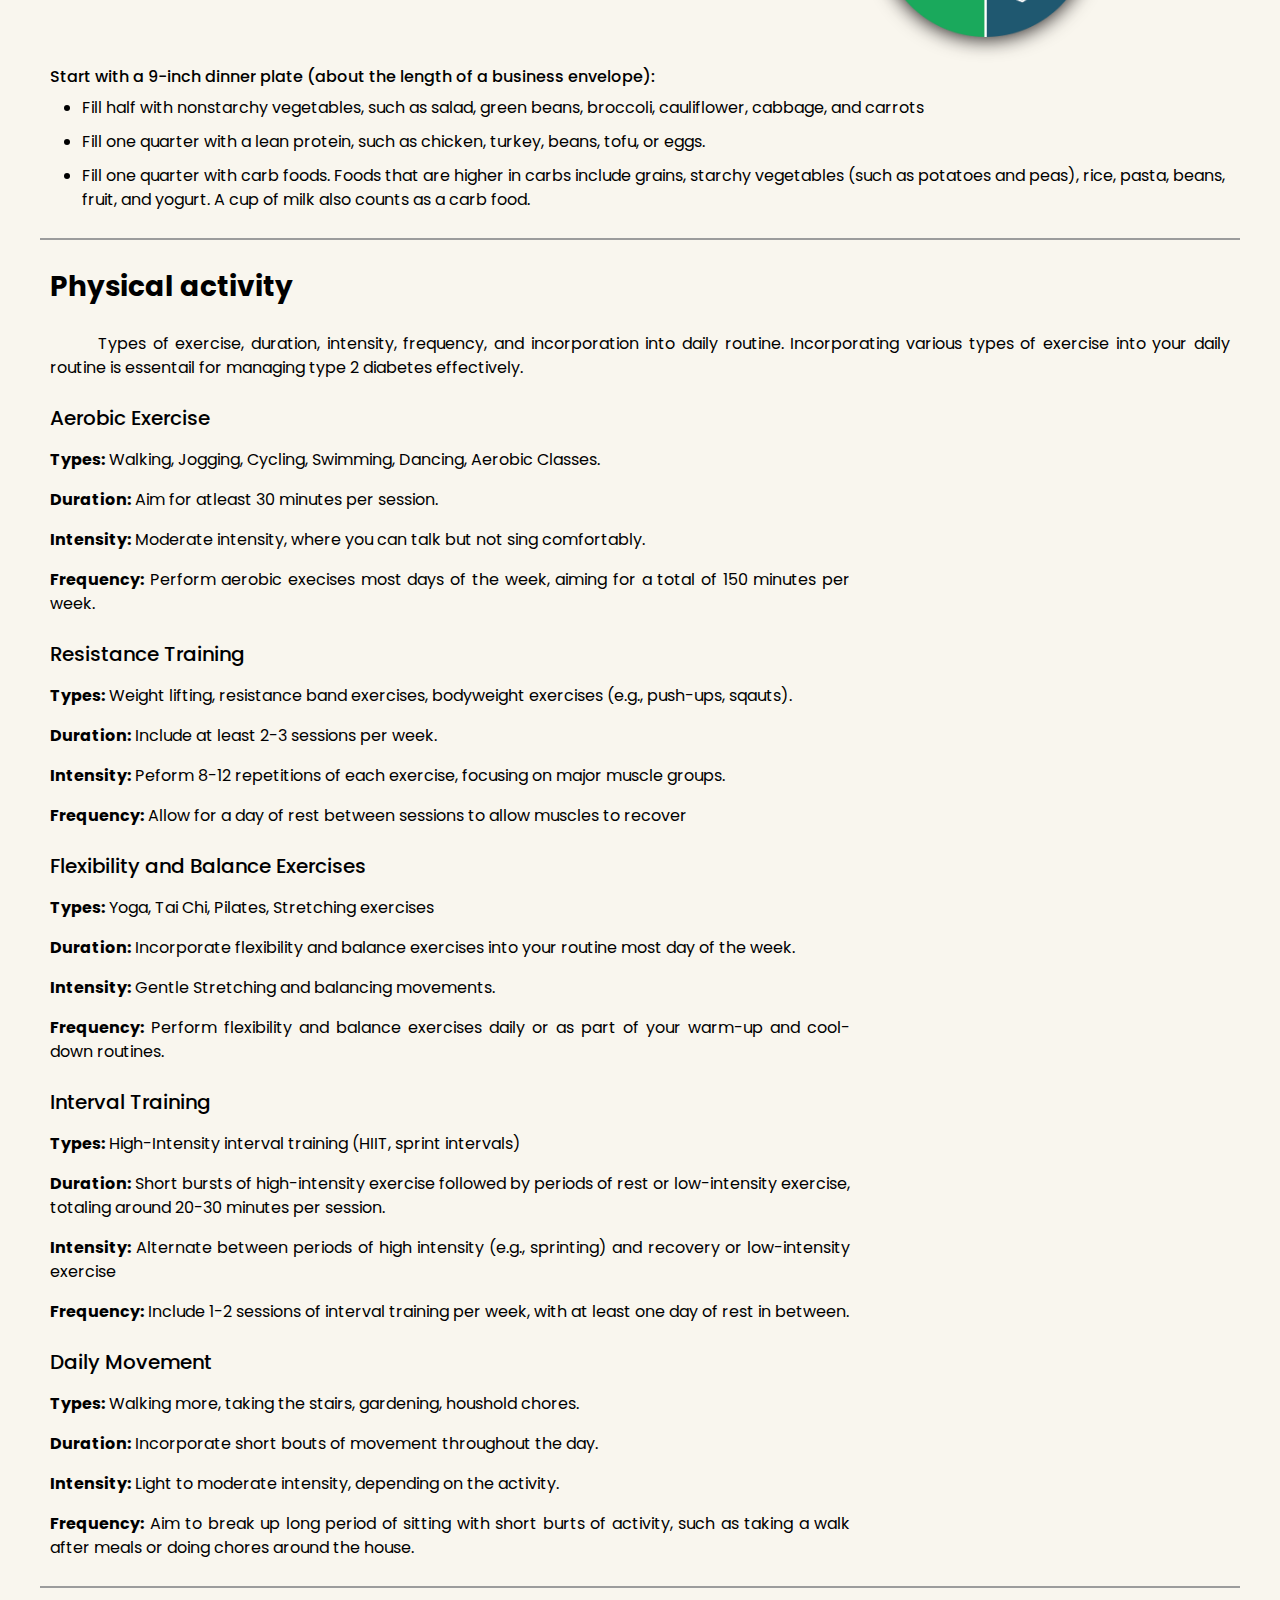
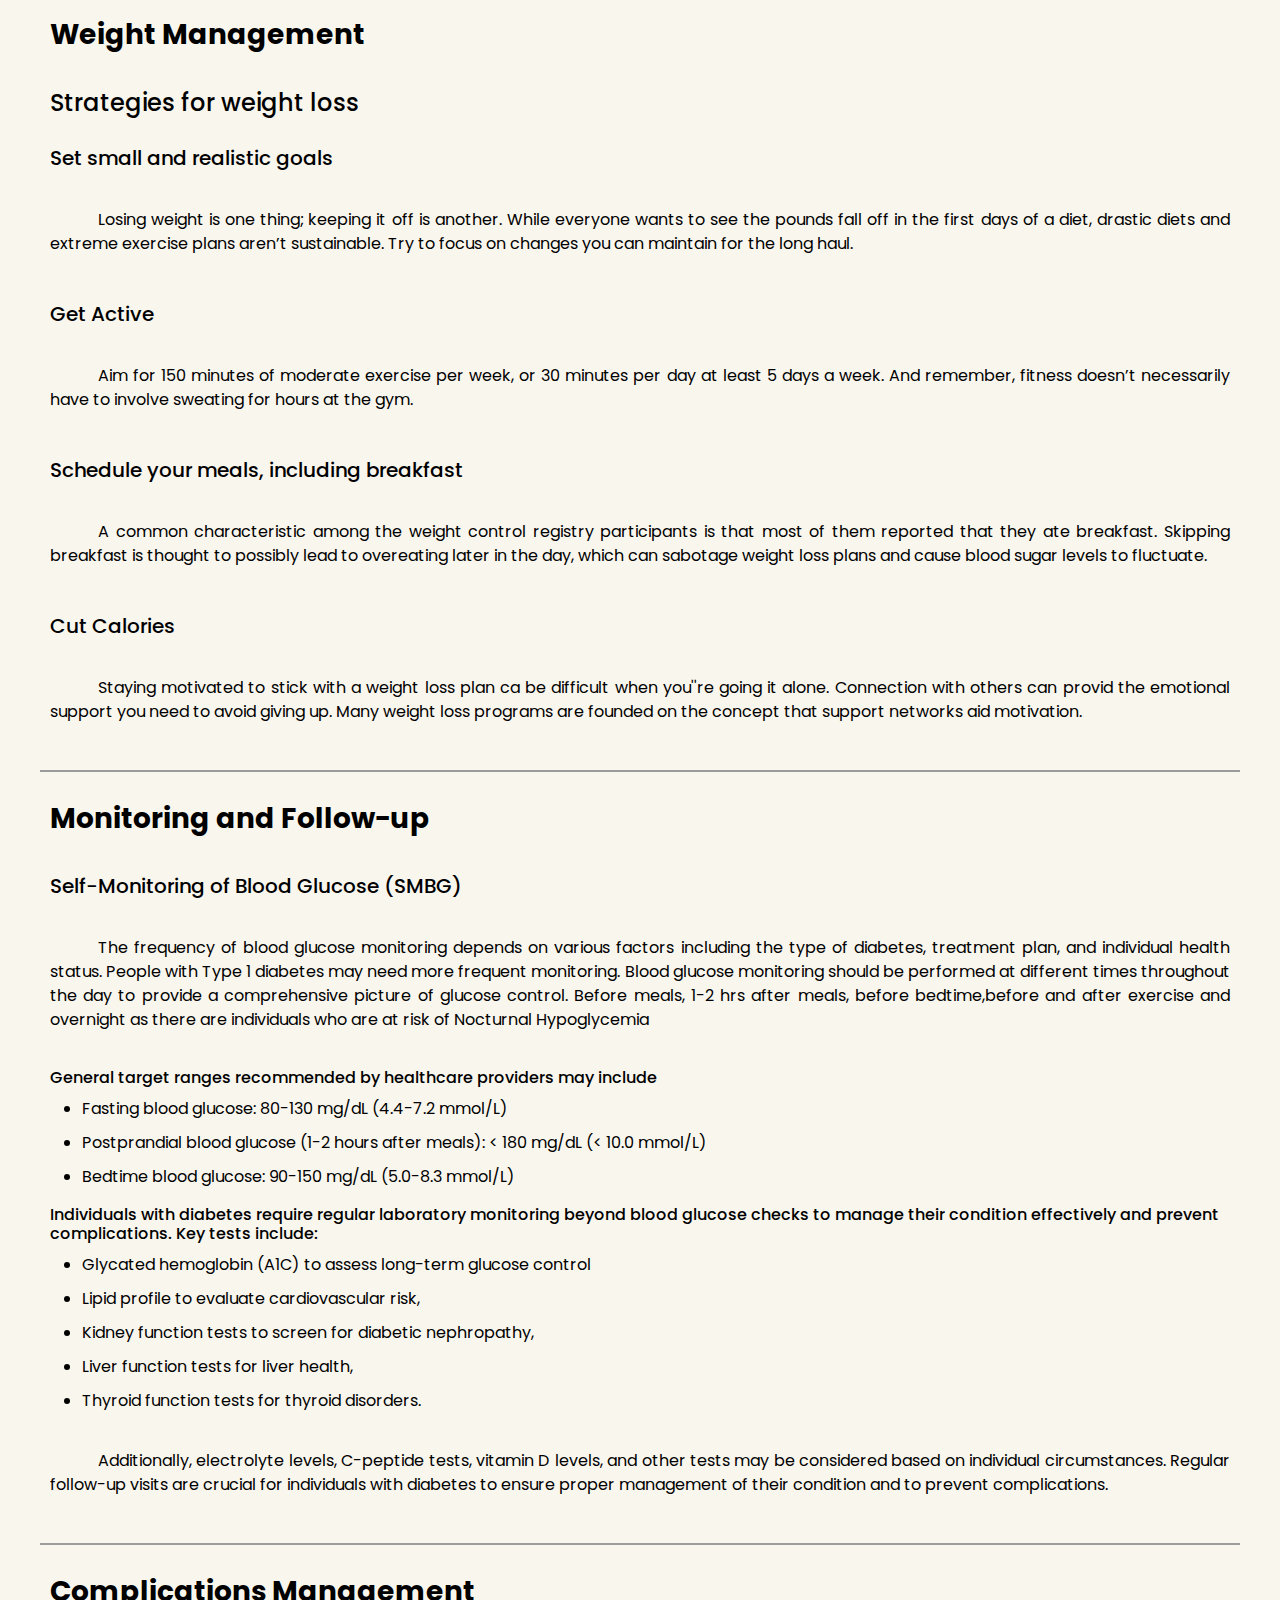
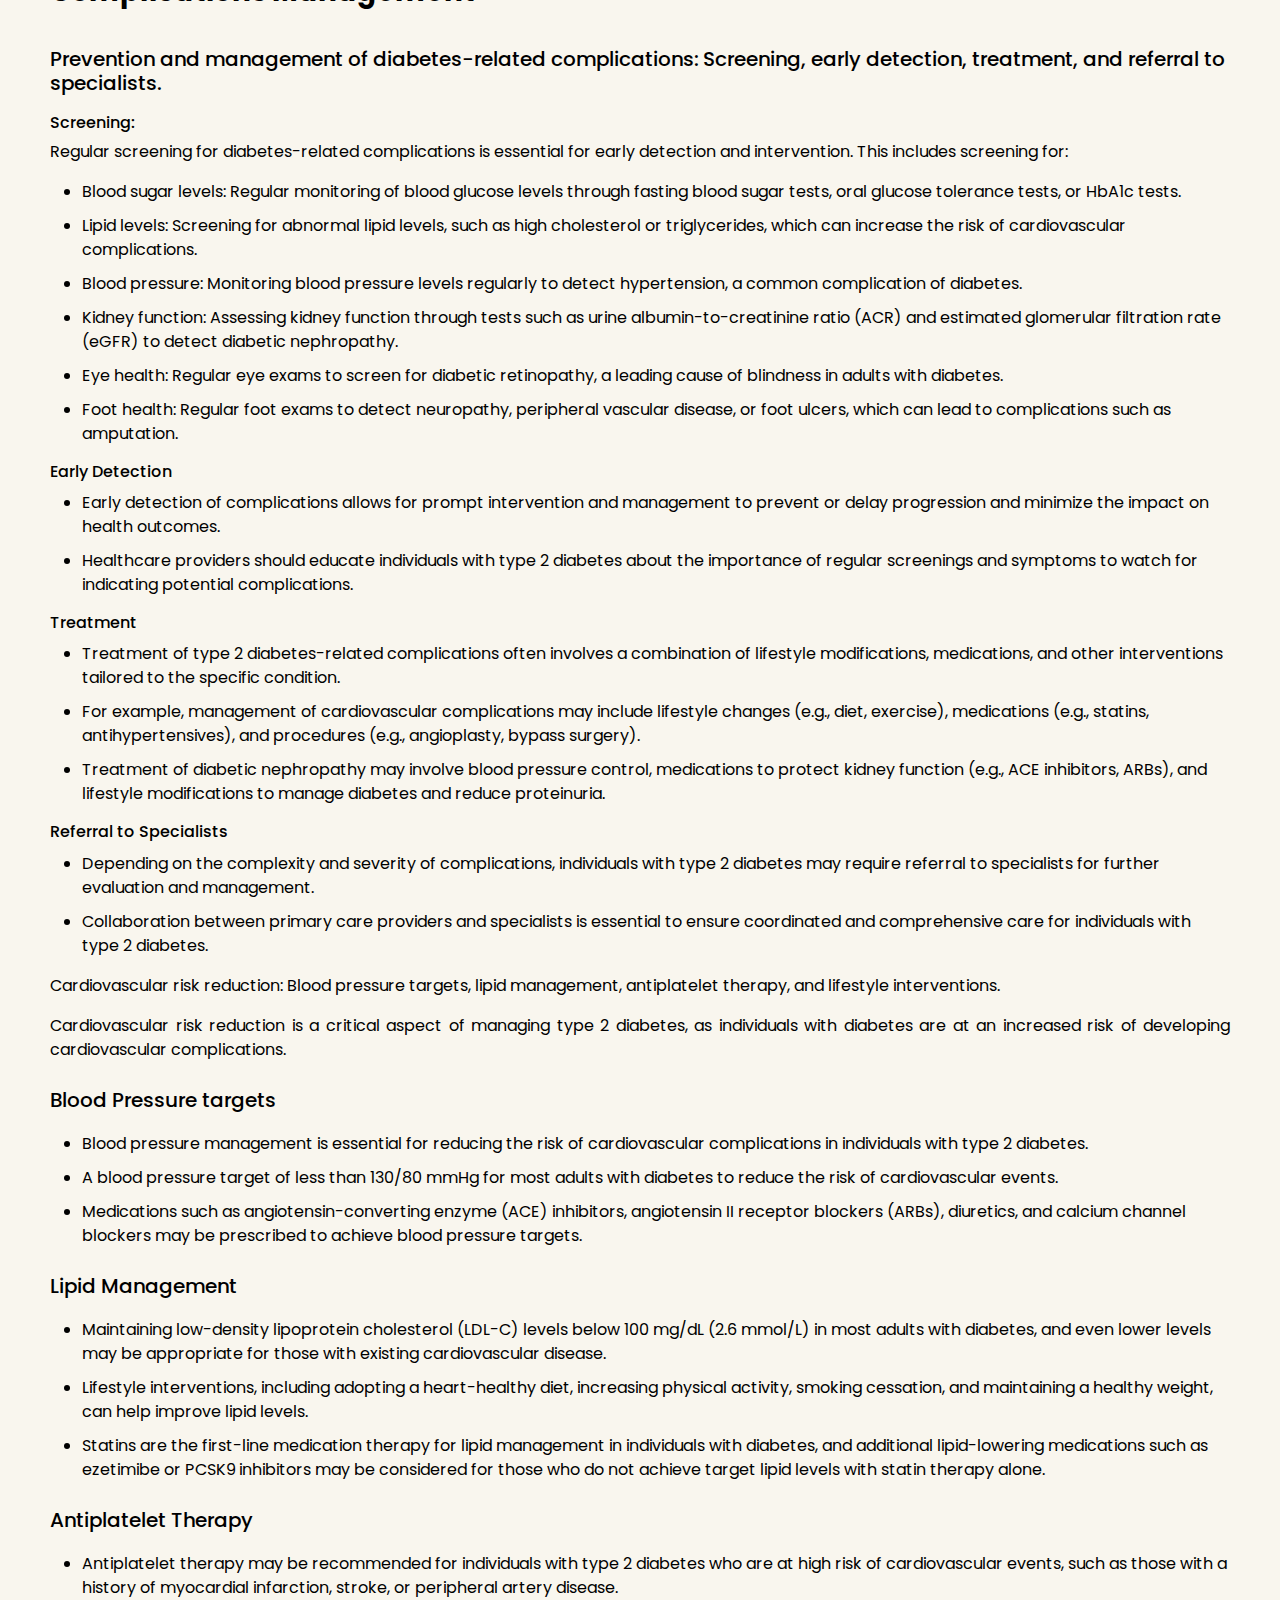
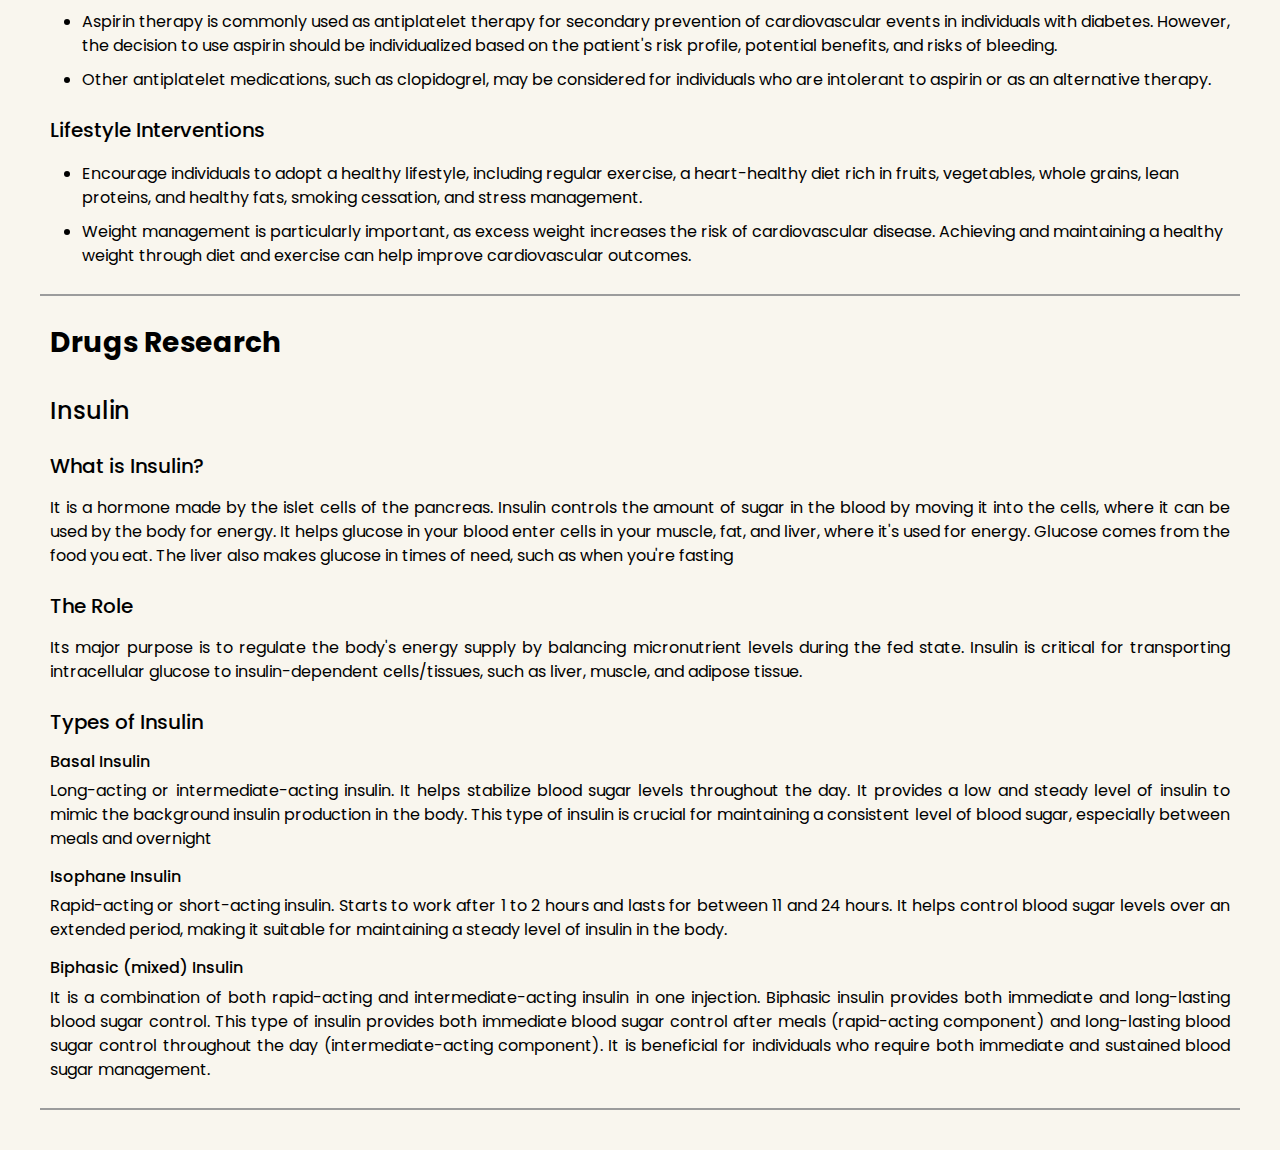
==== commit 3e398cf1: "Update finish index.html" ====
--- a/index.html
+++ b/index.html
@@ -473,6 +473,272 @@
           </span>
         </p>
       </div>
+      <div class="management">
+        <h3 class="txt-theme">Weight Management</h3>
+        <h4 class="txt-theme">Strategies for weight loss</h4>
+        <h5 class="txt-theme">Set small and realistic goals</h5>
+
+        <p class="txt-theme">
+          Losing weight is one thing; keeping it off is another. While everyone
+          wants to see the pounds fall off in the first days of a diet, drastic
+          diets and extreme exercise plans aren’t sustainable. Try to focus on
+          changes you can maintain for the long haul.
+        </p>
+
+        <h5 class="txt-theme">Get Active</h5>
+        <p class="txt-theme">
+          Aim for 150 minutes of moderate exercise per week, or 30 minutes per
+          day at least 5 days a week. And remember, fitness doesn’t necessarily
+          have to involve sweating for hours at the gym.
+        </p>
+
+        <h5 class="txt-theme">Schedule your meals, including breakfast</h5>
+        <p class="txt-theme">
+          A common characteristic among the weight control registry participants
+          is that most of them reported that they ate breakfast. Skipping
+          breakfast is thought to possibly lead to overeating later in the day,
+          which can sabotage weight loss plans and cause blood sugar levels to
+          fluctuate.
+        </p>
+
+        <h5 class="txt-theme">Cut Calories</h5>
+        <p class="txt-theme">
+          Staying motivated to stick with a weight loss plan ca be difficult
+          when you''re going it alone. Connection with others can provid the
+          emotional support you need to avoid giving up. Many weight loss
+          programs are founded on the concept that support networks aid
+          motivation.
+        </p>
+      </div>
+      <div class="monitoring">
+        <h3 class="txt-theme">Monitoring and Follow-up</h3>
+        <h5 class="txt-theme">Self-Monitoring of Blood Glucose (SMBG)</h5>
+        <p class="txt-theme">
+          The frequency of blood glucose monitoring depends on various factors
+          including the type of diabetes, treatment plan, and individual health
+          status. People with Type 1 diabetes may need more frequent monitoring.
+          Blood glucose monitoring should be performed at different times
+          throughout the day to provide a comprehensive picture of glucose
+          control. Before meals, 1-2 hrs after meals, before bedtime,before and
+          after exercise and overnight as there are individuals who are at risk
+          of Nocturnal Hypoglycemia
+        </p>
+        <h6 class="txt-theme">
+          General target ranges recommended by healthcare providers may include
+        </h6>
+        <ul>
+          <li class="txt-theme">
+            Fasting blood glucose: 80-130 mg/dL (4.4-7.2 mmol/L)
+          </li>
+          <li class="txt-theme">
+            Postprandial blood glucose (1-2 hours after meals): < 180 mg/dL (<
+            10.0 mmol/L)
+          </li>
+          <li class="txt-theme">
+            Bedtime blood glucose: 90-150 mg/dL (5.0-8.3 mmol/L)
+          </li>
+        </ul>
+        <h6 class="txt-theme">
+          Individuals with diabetes require regular laboratory monitoring beyond
+          blood glucose checks to manage their condition effectively and prevent
+          complications. Key tests include:
+        </h6>
+        <ul>
+          <li class="txt-theme">
+            Glycated hemoglobin (A1C) to assess long-term glucose control
+          </li>
+          <li class="txt-theme">
+            Lipid profile to evaluate cardiovascular risk,
+          </li>
+          <li class="txt-theme">
+            Kidney function tests to screen for diabetic nephropathy,
+          </li>
+          <li class="txt-theme">Liver function tests for liver health,</li>
+          <li class="txt-theme">
+            Thyroid function tests for thyroid disorders.
+          </li>
+        </ul>
+        <p class="txt-theme">
+          Additionally, electrolyte levels, C-peptide tests, vitamin D levels,
+          and other tests may be considered based on individual circumstances.
+          Regular follow-up visits are crucial for individuals with diabetes to
+          ensure proper management of their condition and to prevent
+          complications.
+        </p>
+      </div>
+      <div class="complications">
+        <h3 class="txt-theme">Complications Management</h3>
+        <h5 class="txt-theme">
+          Prevention and management of diabetes-related complications:
+          Screening, early detection, treatment, and referral to specialists.
+        </h5>
+        <h6 class="txt-theme">Screening:</h6>
+        <p class="txt-theme">
+          Regular screening for diabetes-related complications is essential for
+          early detection and intervention. This includes screening for:
+        </p>
+        <ul>
+          <li class="txt-theme">
+            Blood sugar levels: Regular monitoring of blood glucose levels
+            through fasting blood sugar tests, oral glucose tolerance tests, or
+            HbA1c tests.
+          </li>
+          <li class="txt-theme">
+            Lipid levels: Screening for abnormal lipid levels, such as high
+            cholesterol or triglycerides, which can increase the risk of
+            cardiovascular complications.
+          </li>
+          <li class="txt-theme">
+            Blood pressure: Monitoring blood pressure levels regularly to detect
+            hypertension, a common complication of diabetes.
+          </li>
+          <li class="txt-theme">
+            Kidney function: Assessing kidney function through tests such as
+            urine albumin-to-creatinine ratio (ACR) and estimated glomerular
+            filtration rate (eGFR) to detect diabetic nephropathy.
+          </li>
+          <li class="txt-theme">
+            Eye health: Regular eye exams to screen for diabetic retinopathy, a
+            leading cause of blindness in adults with diabetes.
+          </li>
+          <li class="txt-theme">
+            Foot health: Regular foot exams to detect neuropathy, peripheral
+            vascular disease, or foot ulcers, which can lead to complications
+            such as amputation.
+          </li>
+        </ul>
+        <h6 class="txt-theme">Early Detection</h6>
+        <ul>
+          <li class="txt-theme">
+            Early detection of complications allows for prompt intervention and
+            management to prevent or delay progression and minimize the impact
+            on health outcomes.
+          </li>
+          <li class="txt-theme">
+            Healthcare providers should educate individuals with type 2 diabetes
+            about the importance of regular screenings and symptoms to watch for
+            indicating potential complications.
+          </li>
+        </ul>
+        <h6 class="txt-theme">Treatment</h6>
+        <ul>
+          <li class="txt-theme">
+            Treatment of type 2 diabetes-related complications often involves a
+            combination of lifestyle modifications, medications, and other
+            interventions tailored to the specific condition.
+          </li>
+          <li class="txt-theme">
+            For example, management of cardiovascular complications may include
+            lifestyle changes (e.g., diet, exercise), medications (e.g.,
+            statins, antihypertensives), and procedures (e.g., angioplasty,
+            bypass surgery).
+          </li>
+          <li class="txt-theme">
+            Treatment of diabetic nephropathy may involve blood pressure
+            control, medications to protect kidney function (e.g., ACE
+            inhibitors, ARBs), and lifestyle modifications to manage diabetes
+            and reduce proteinuria.
+          </li>
+        </ul>
+        <h6 class="txt-theme">Referral to Specialists</h6>
+        <ul>
+          <li class="txt-theme">
+            Depending on the complexity and severity of complications,
+            individuals with type 2 diabetes may require referral to specialists
+            for further evaluation and management.
+          </li>
+          <li class="txt-theme">
+            Collaboration between primary care providers and specialists is
+            essential to ensure coordinated and comprehensive care for
+            individuals with type 2 diabetes.
+          </li>
+        </ul>
+
+        <p class="txt-theme">
+          Cardiovascular risk reduction: Blood pressure targets, lipid
+          management, antiplatelet therapy, and lifestyle interventions.
+        </p>
+        <p class="txt-theme">
+          Cardiovascular risk reduction is a critical aspect of managing type 2
+          diabetes, as individuals with diabetes are at an increased risk of
+          developing cardiovascular complications.
+        </p>
+
+        <h5 class="txt-theme">Blood Pressure targets</h5>
+        <ul>
+          <li class="txt-theme">
+            Blood pressure management is essential for reducing the risk of
+            cardiovascular complications in individuals with type 2 diabetes.
+          </li>
+          <li class="txt-theme">
+            A blood pressure target of less than 130/80 mmHg for most adults
+            with diabetes to reduce the risk of cardiovascular events.
+          </li>
+          <li class="txt-theme">
+            Medications such as angiotensin-converting enzyme (ACE) inhibitors,
+            angiotensin II receptor blockers (ARBs), diuretics, and calcium
+            channel blockers may be prescribed to achieve blood pressure
+            targets.
+          </li>
+        </ul>
+        <h5 class="txt-theme">Lipid Management</h5>
+        <ul>
+          <li class="txt-theme">
+            Maintaining low-density lipoprotein cholesterol (LDL-C) levels below
+            100 mg/dL (2.6 mmol/L) in most adults with diabetes, and even lower
+            levels may be appropriate for those with existing cardiovascular
+            disease.
+          </li>
+          <li class="txt-theme">
+            Lifestyle interventions, including adopting a heart-healthy diet,
+            increasing physical activity, smoking cessation, and maintaining a
+            healthy weight, can help improve lipid levels.
+          </li>
+          <li class="txt-theme">
+            Statins are the first-line medication therapy for lipid management
+            in individuals with diabetes, and additional lipid-lowering
+            medications such as ezetimibe or PCSK9 inhibitors may be considered
+            for those who do not achieve target lipid levels with statin therapy
+            alone.
+          </li>
+        </ul>
+        <h5 class="txt-theme">Antiplatelet Therapy</h5>
+        <ul>
+          <li class="txt-theme">
+            Antiplatelet therapy may be recommended for individuals with type 2
+            diabetes who are at high risk of cardiovascular events, such as
+            those with a history of myocardial infarction, stroke, or peripheral
+            artery disease.
+          </li>
+          <li class="txt-theme">
+            Aspirin therapy is commonly used as antiplatelet therapy for
+            secondary prevention of cardiovascular events in individuals with
+            diabetes. However, the decision to use aspirin should be
+            individualized based on the patient's risk profile, potential
+            benefits, and risks of bleeding.
+          </li>
+          <li class="txt-theme">
+            Other antiplatelet medications, such as clopidogrel, may be
+            considered for individuals who are intolerant to aspirin or as an
+            alternative therapy.
+          </li>
+        </ul>
+        <h5 class="txt-theme">Lifestyle Interventions</h5>
+        <ul>
+          <li class="txt-theme">
+            Encourage individuals to adopt a healthy lifestyle, including
+            regular exercise, a heart-healthy diet rich in fruits, vegetables,
+            whole grains, lean proteins, and healthy fats, smoking cessation,
+            and stress management.
+          </li>
+          <li class="txt-theme">
+            Weight management is particularly important, as excess weight
+            increases the risk of cardiovascular disease. Achieving and
+            maintaining a healthy weight through diet and exercise can help
+            improve cardiovascular outcomes.
+          </li>
+        </ul>
+      </div>
       <div class="drugResearch">
         <h3 class="txt-theme">Drugs Research</h3>
         <h4 class="txt-theme">Insulin</h4>
--- a/assets/Style/index-style.css
+++ b/assets/Style/index-style.css
@@ -28,6 +28,9 @@
 .index,
 .plate-method,
 .activity,
+.management,
+.monitoring,
+.complications,
 .drugResearch {
   padding: 10px;
   border-bottom: 2px solid #9c9c9c;
@@ -52,10 +55,10 @@
 }
 
 .overview > p,
-.lifestyle > p,
-.index > p,
 .plate-text > p,
-.activity > p {
+.activity > p,
+.management > p,
+.monitoring > p {
   padding: 20px 0 20px 0;
   text-indent: 3rem;
 }
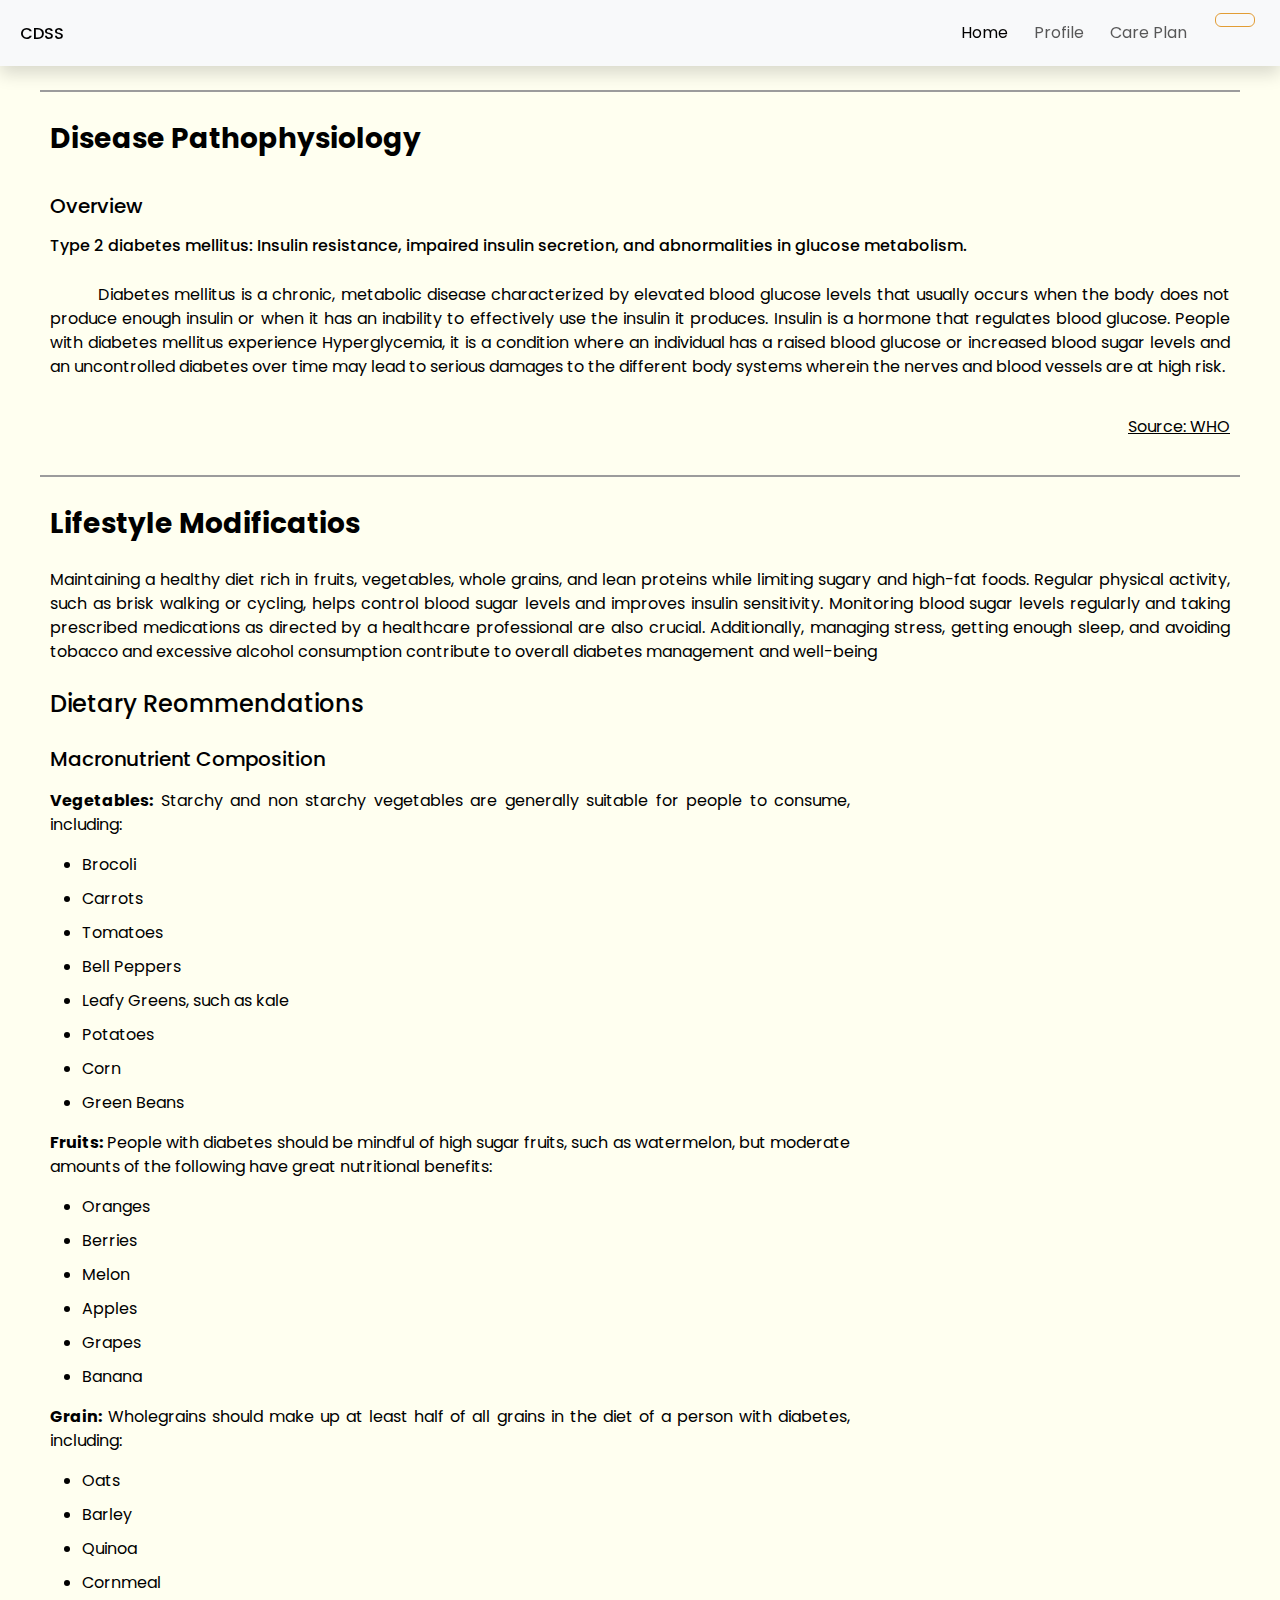
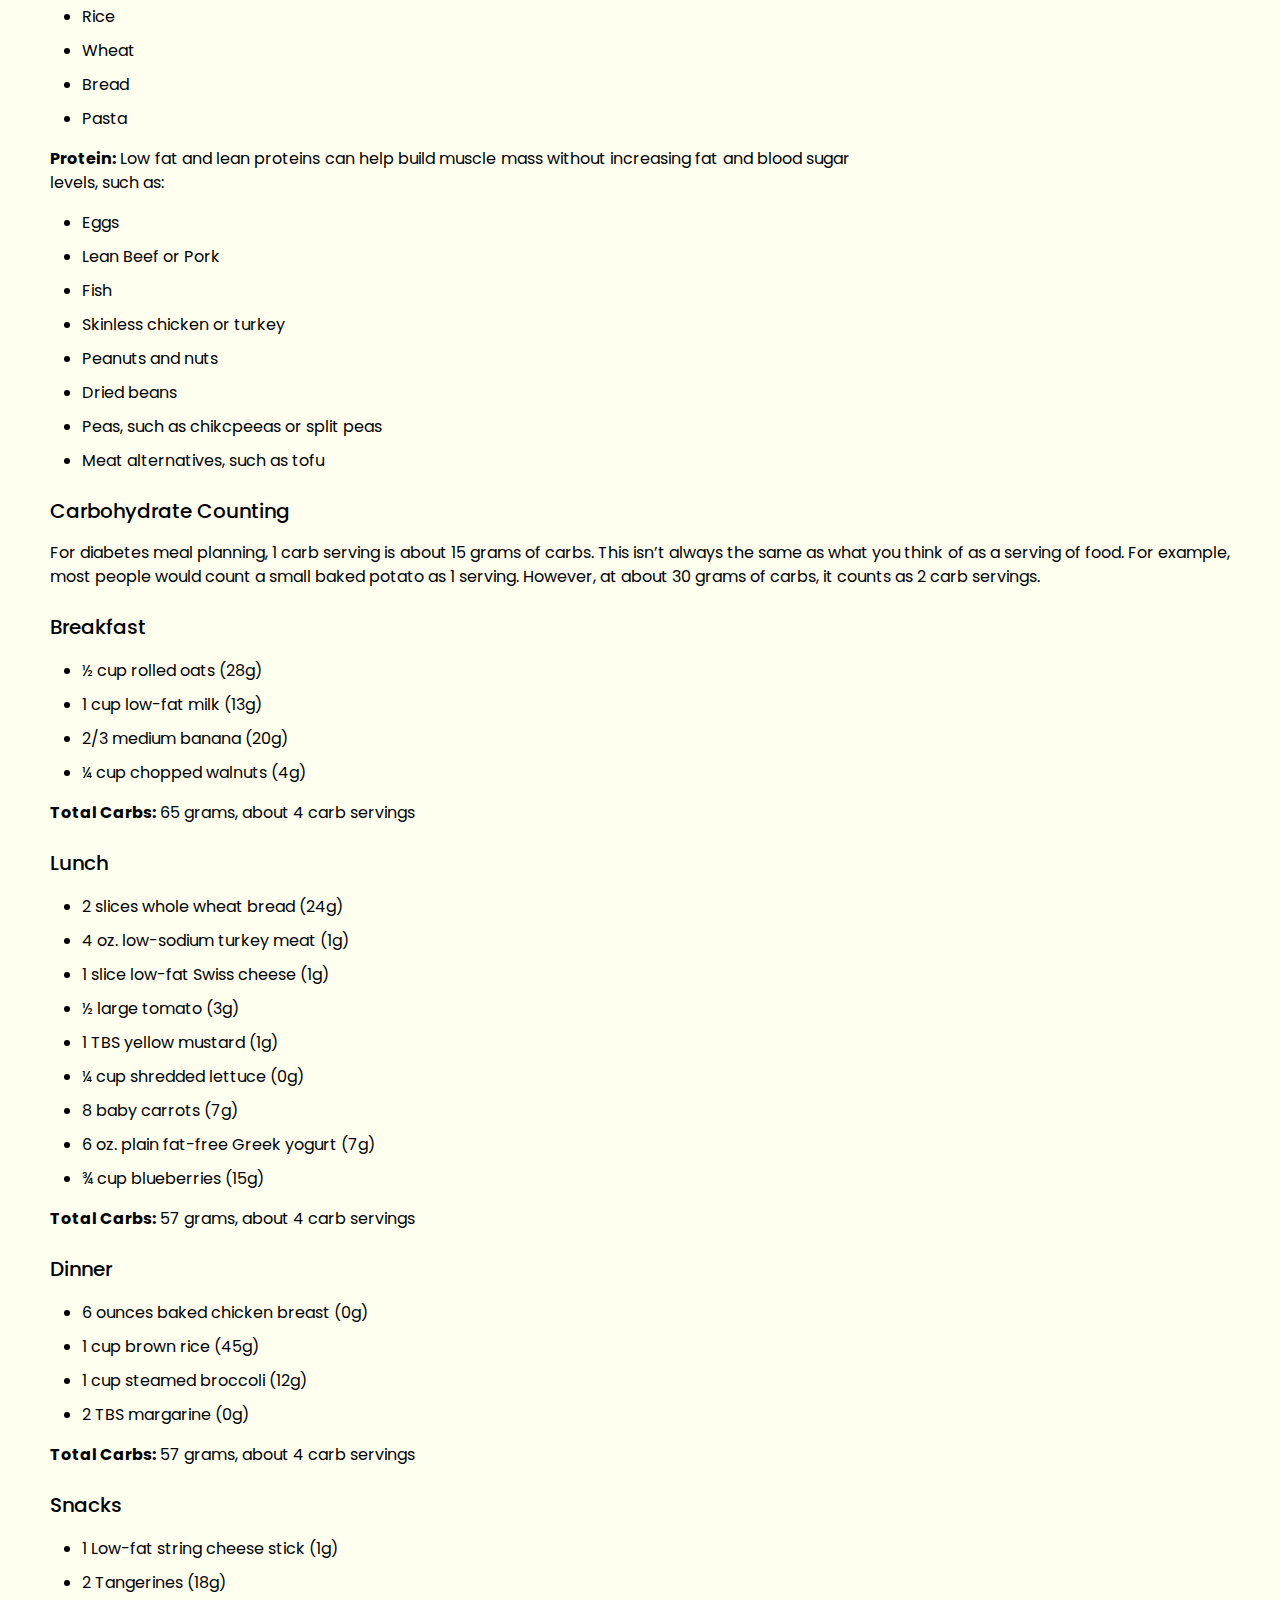
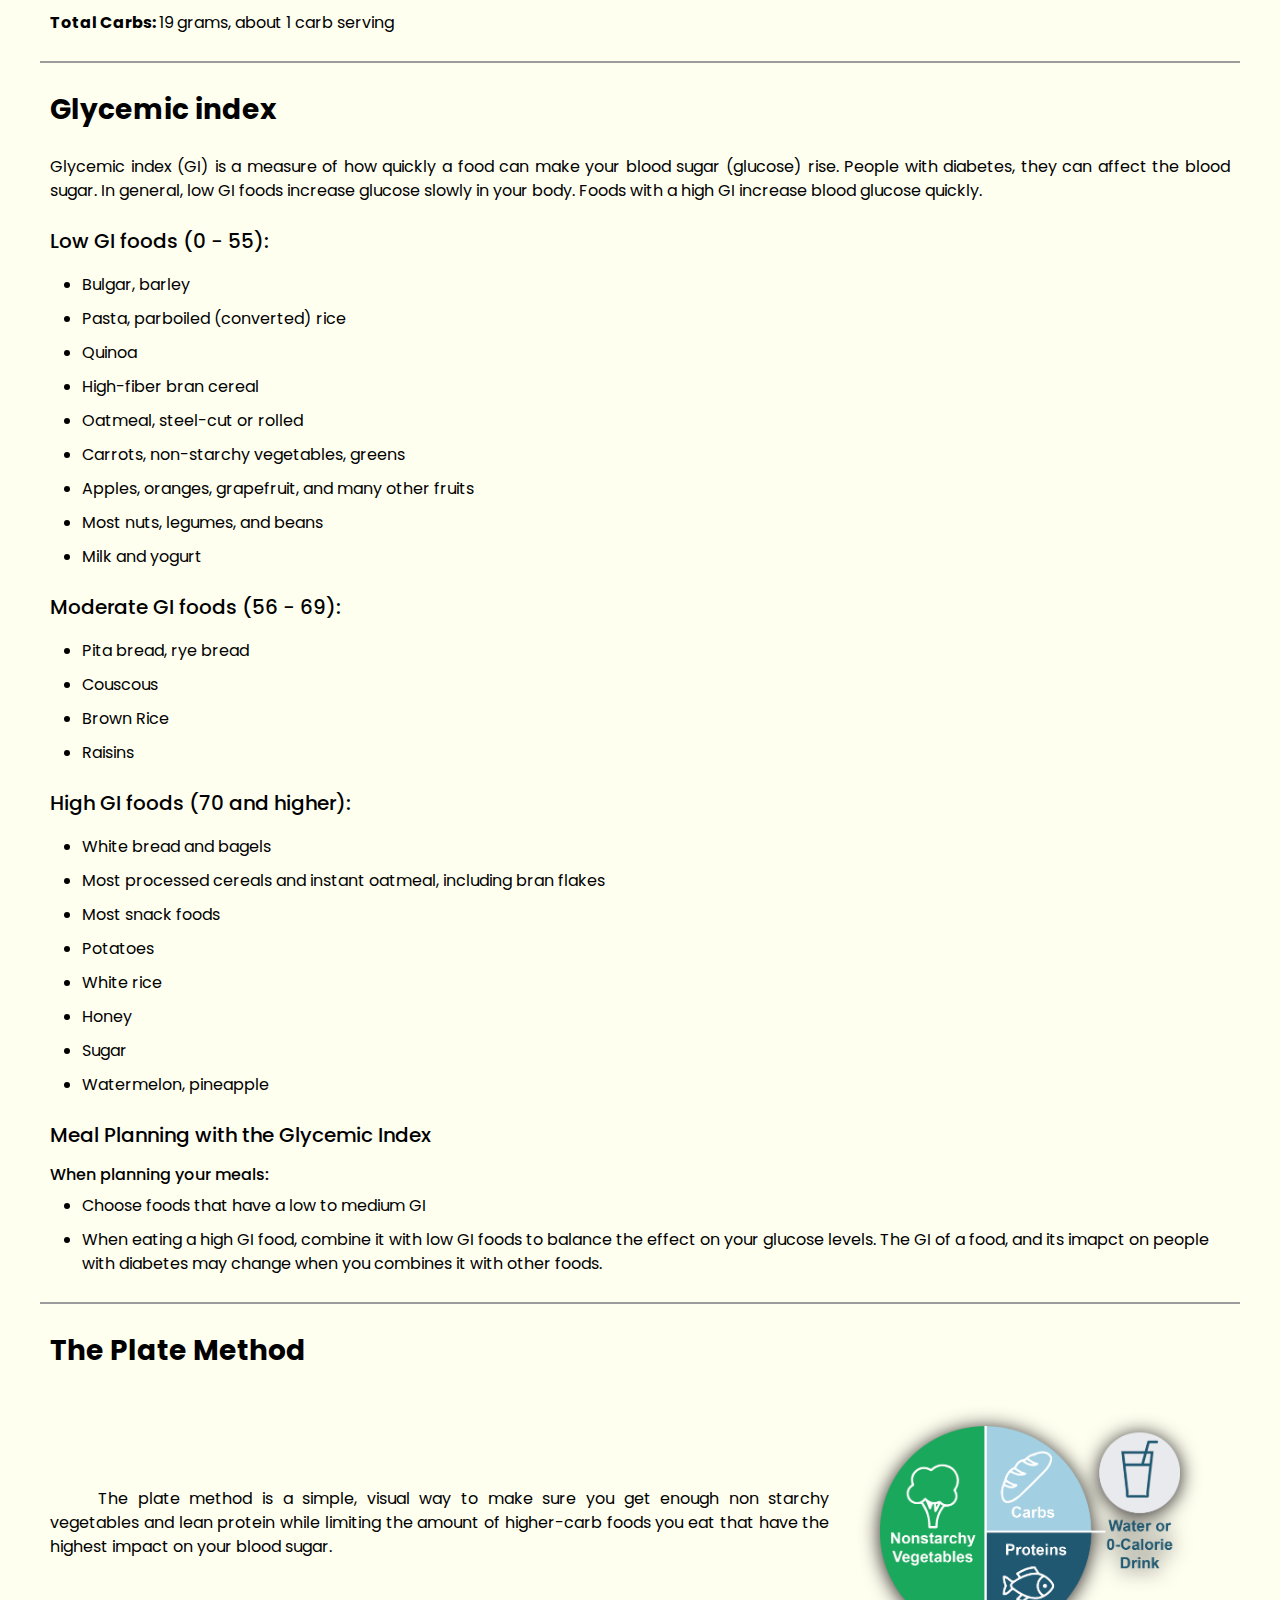
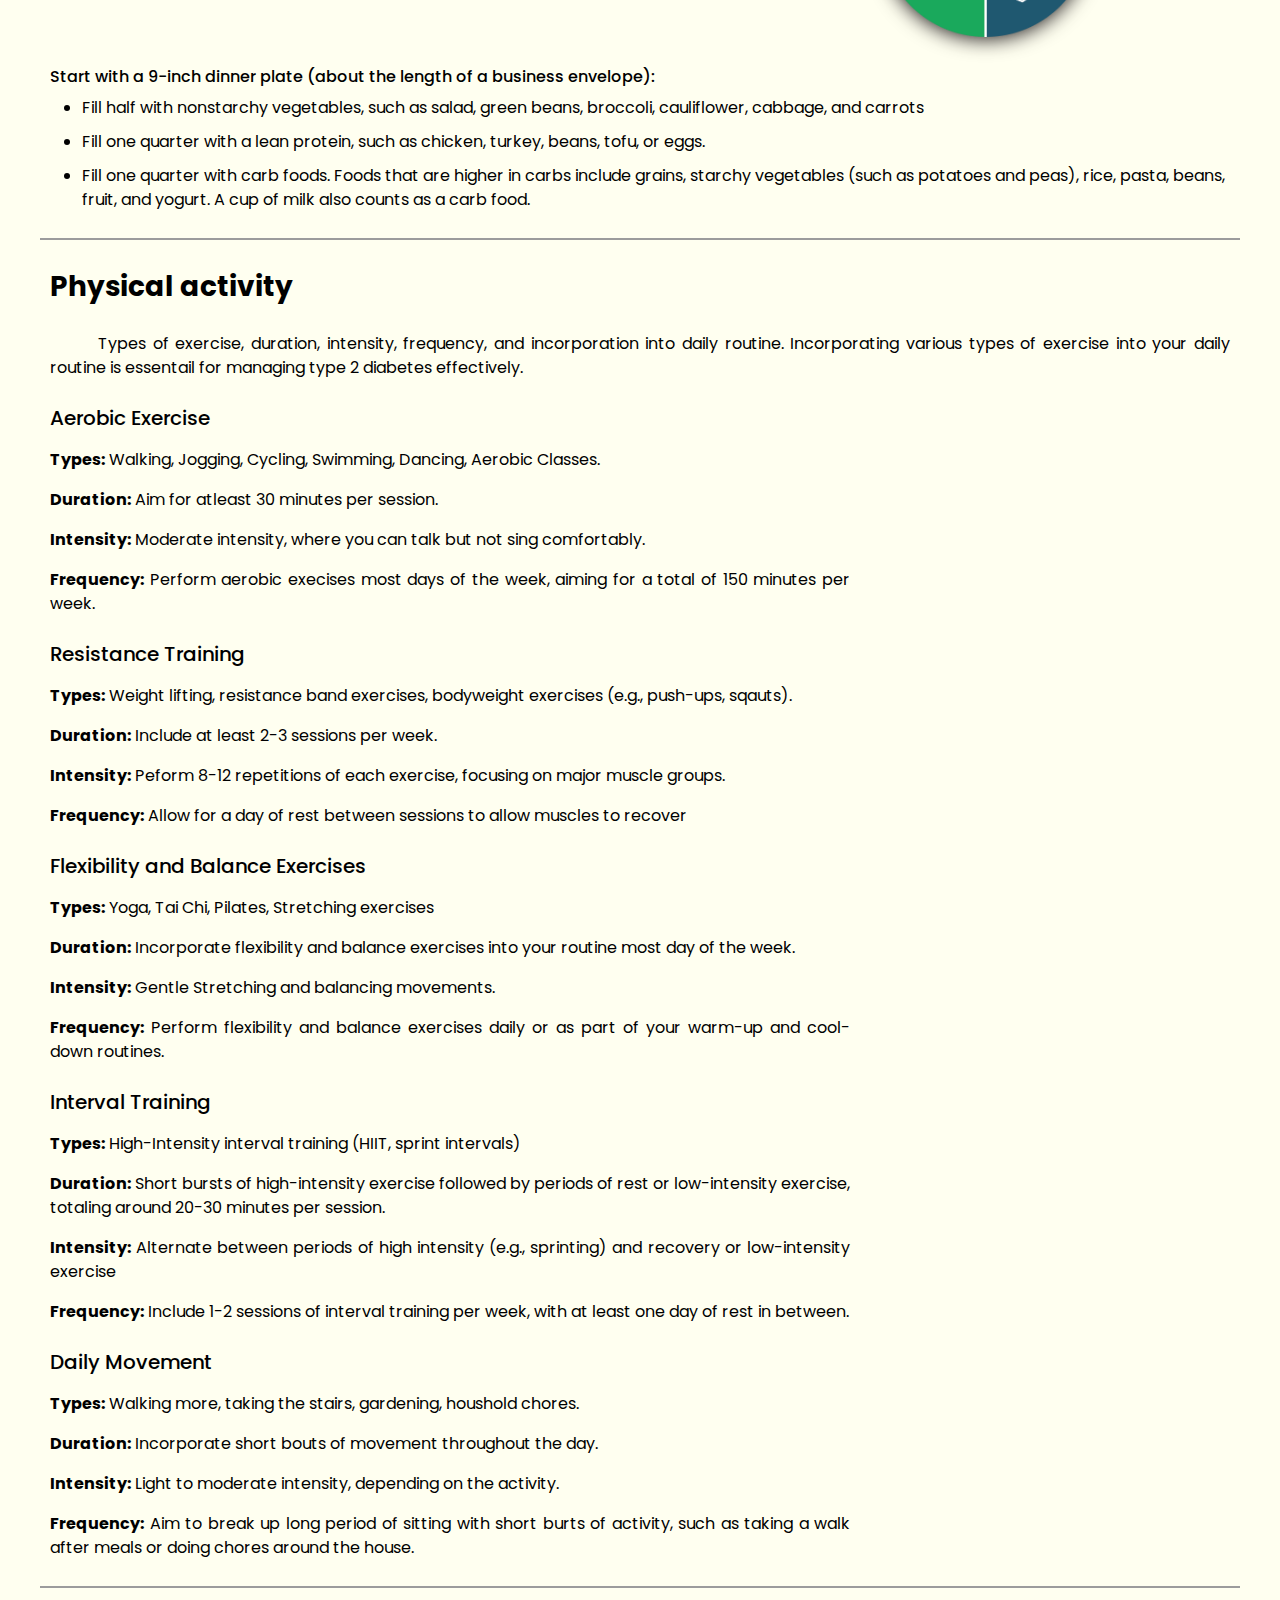
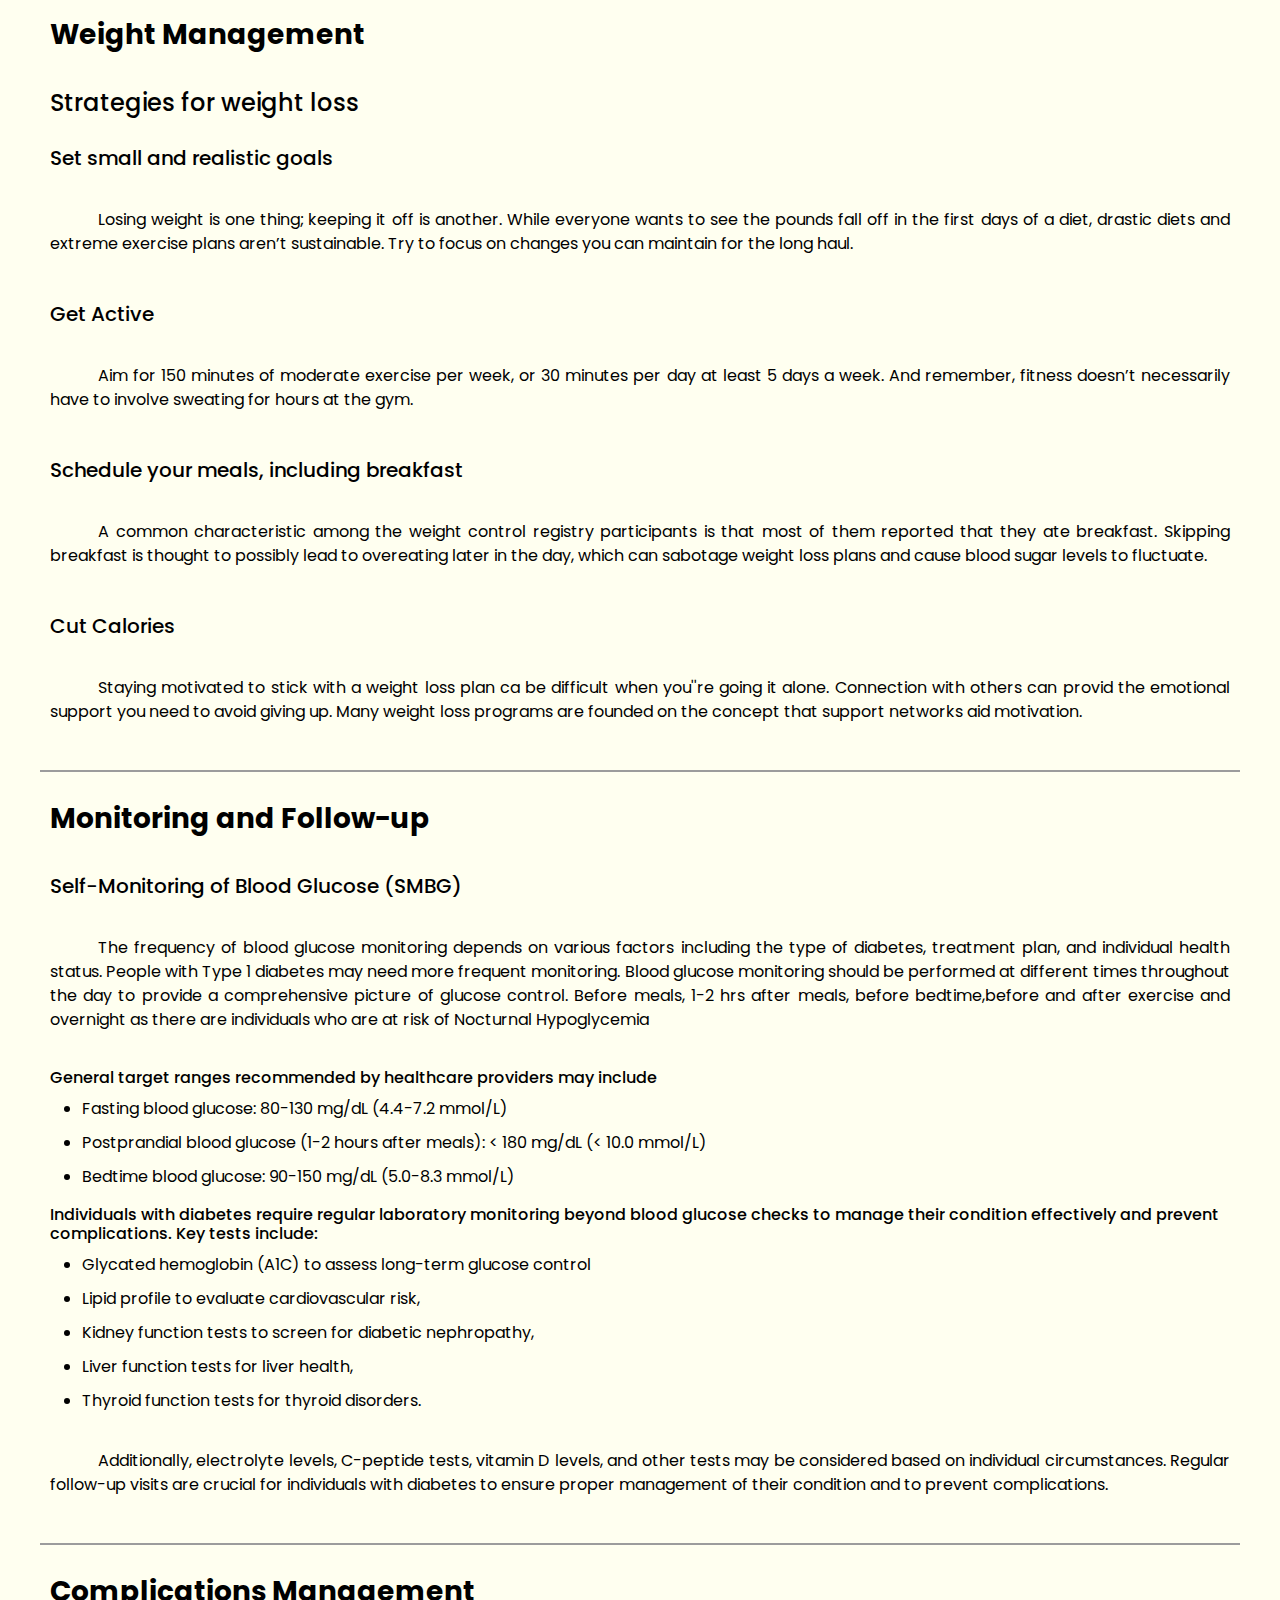
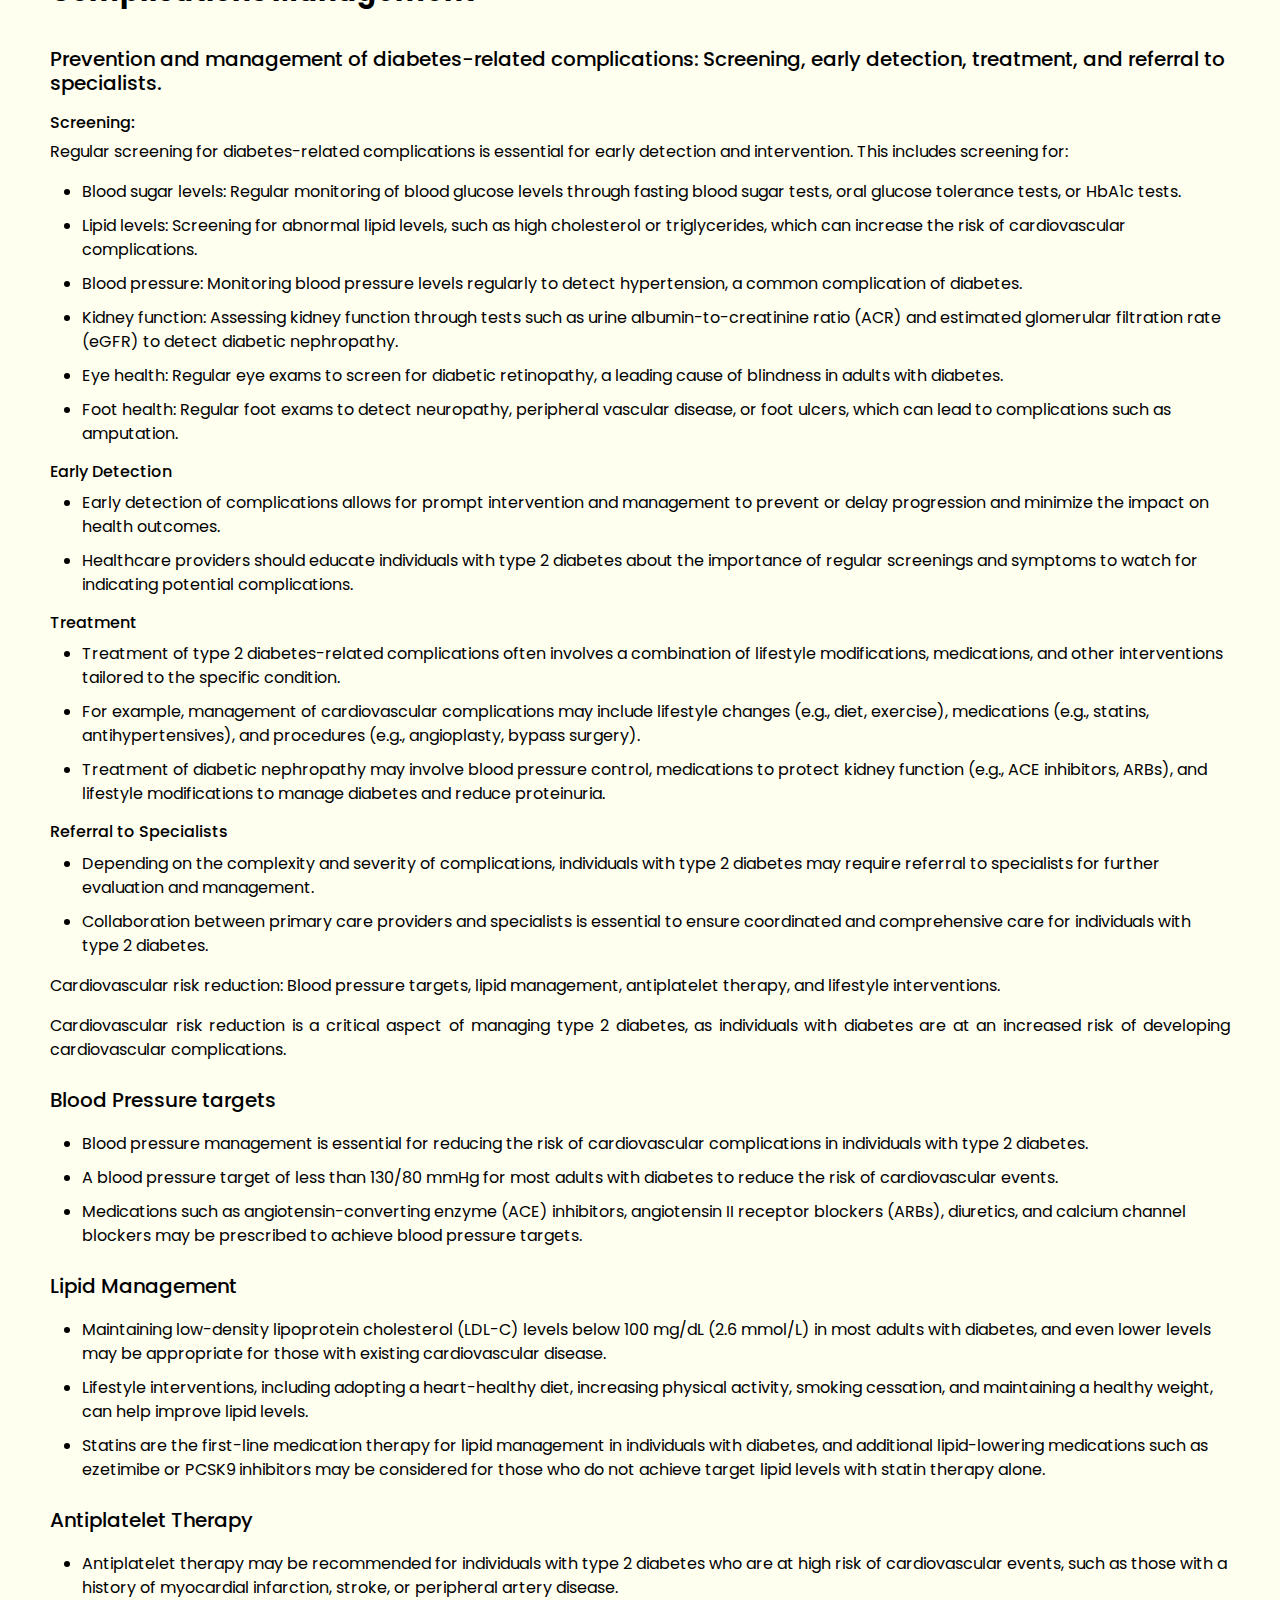
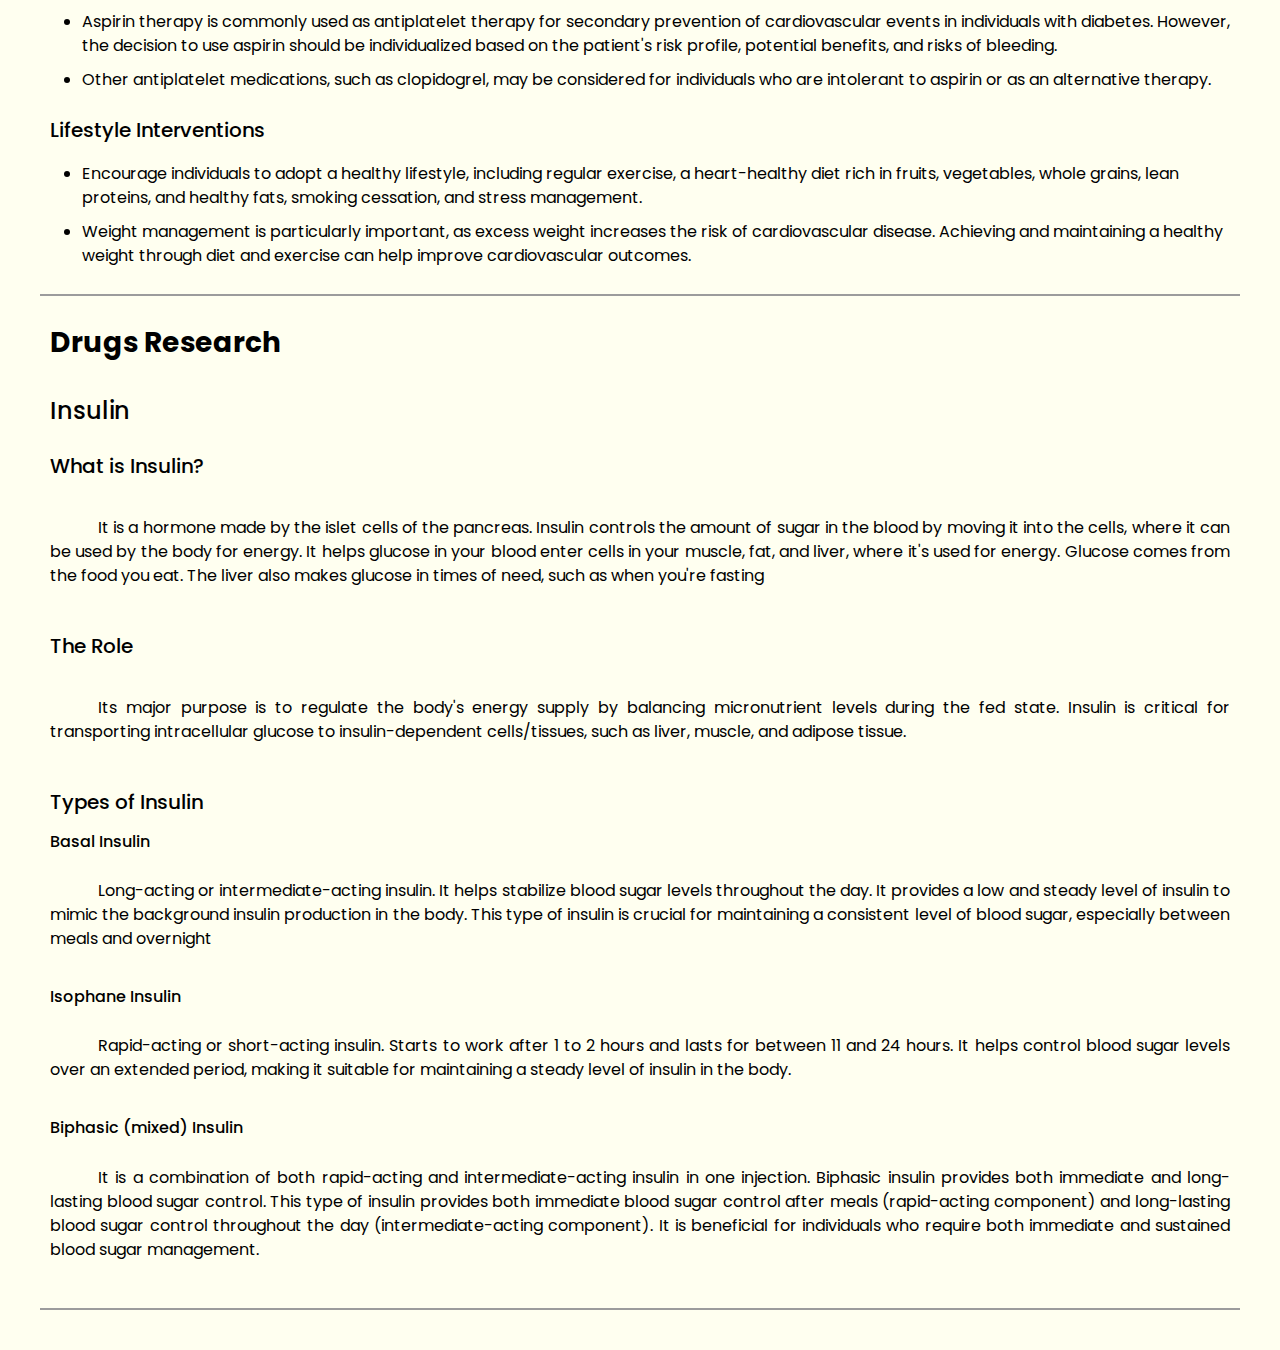
==== commit 3922486f: "Update" ====
--- a/index.html
+++ b/index.html
@@ -4,7 +4,7 @@
     <meta charset="UTF-8" />
     <meta name="viewport" content="width=device-width, initial-scale=1.0" />
     <title>Home | CDSS</title>
-    <!--Designed by Carl Justine Malabanan, 2024-->
+
     <link rel="stylesheet" href="./assets/Style/index-style.css" />
     <link rel="stylesheet" href="./assets/Style/header.css" />
 
@@ -63,7 +63,7 @@
                 <a class="nav-link" id="_profile">Profile</a>
               </li>
               <li class="nav-item">
-                <a class="nav-link" id="_assessment">Assessment</a>
+                <a class="nav-link" id="_assessment">Care Plan</a>
               </li>
 
               <li class="nav-item">
--- a/assets/Style/index-style.css
+++ b/assets/Style/index-style.css
@@ -16,7 +16,7 @@
   align-items: start;
   flex-direction: column;
   padding: 2.5rem;
-  background: #f9f6ee;
+  background: #fffff0;
 }
 
 .diabetes-info {
@@ -58,7 +58,8 @@
 .plate-text > p,
 .activity > p,
 .management > p,
-.monitoring > p {
+.monitoring > p,
+.drugResearch > p {
   padding: 20px 0 20px 0;
   text-indent: 3rem;
 }
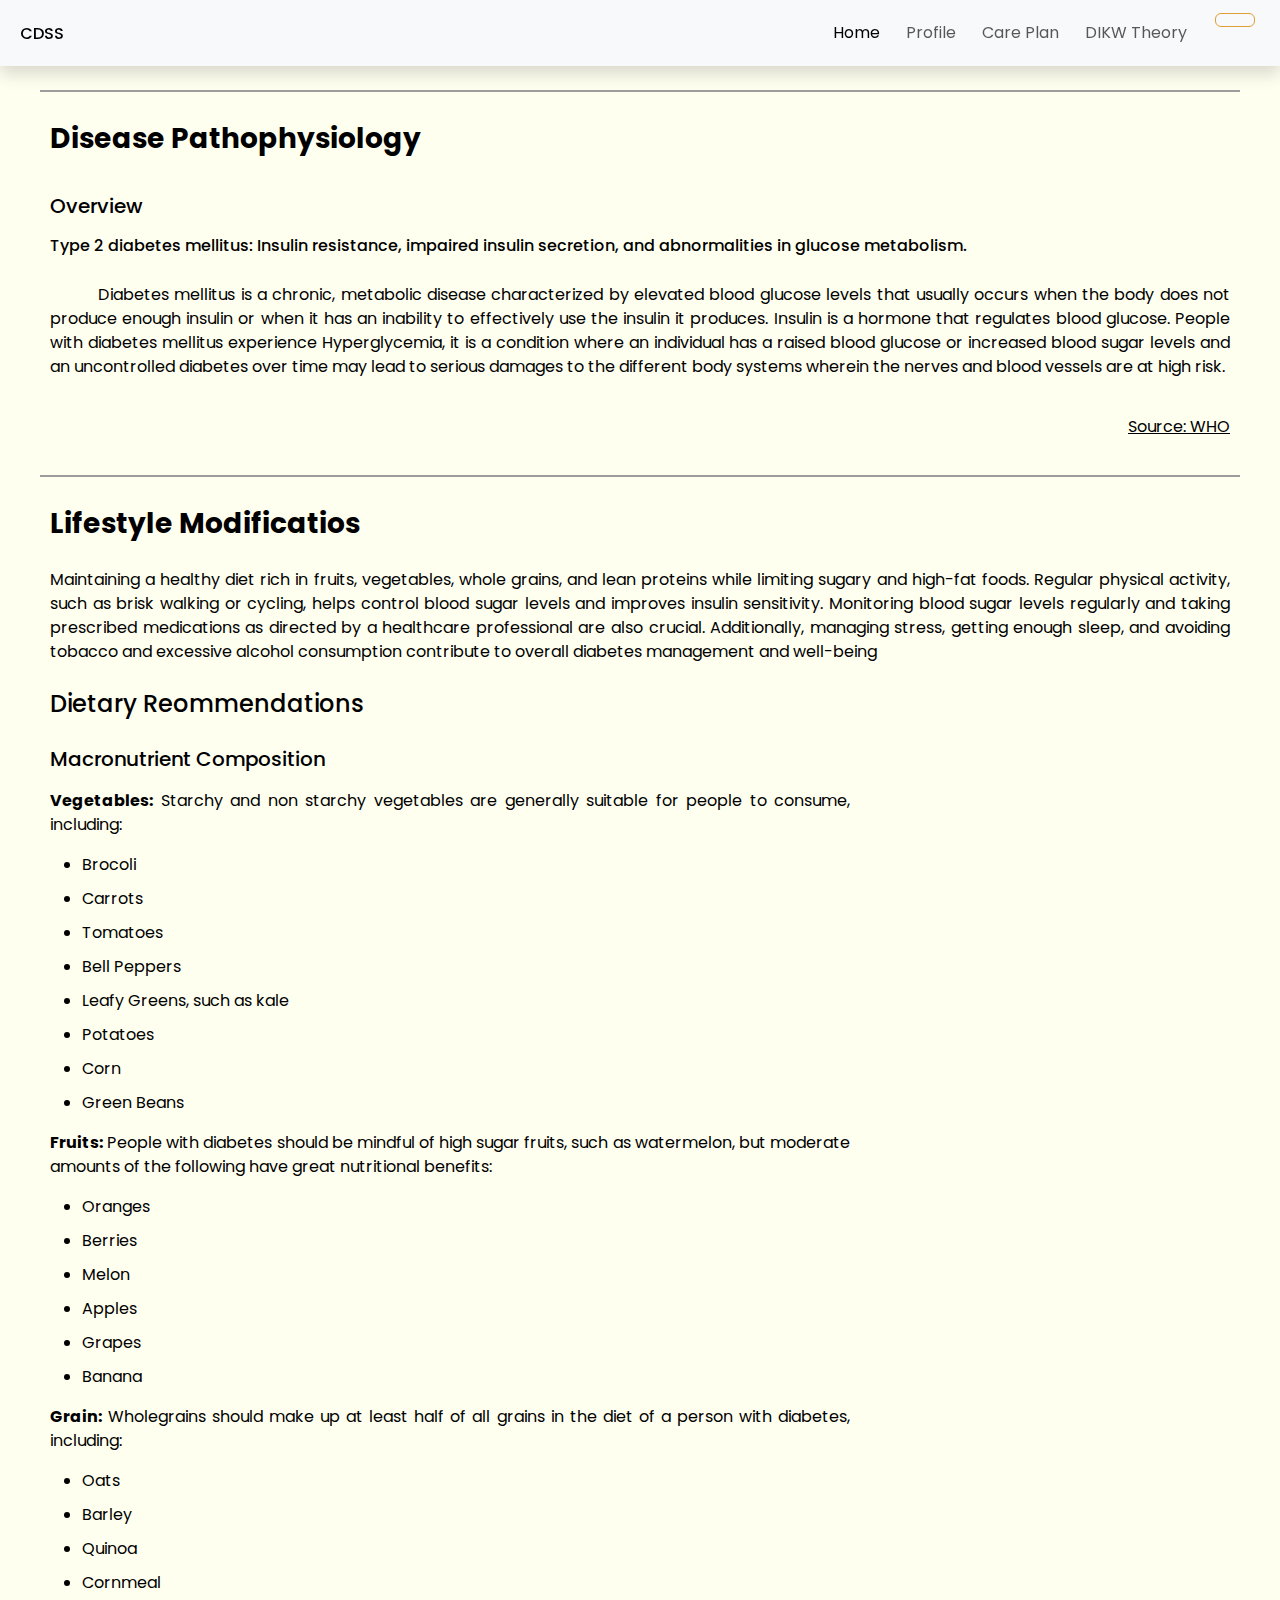
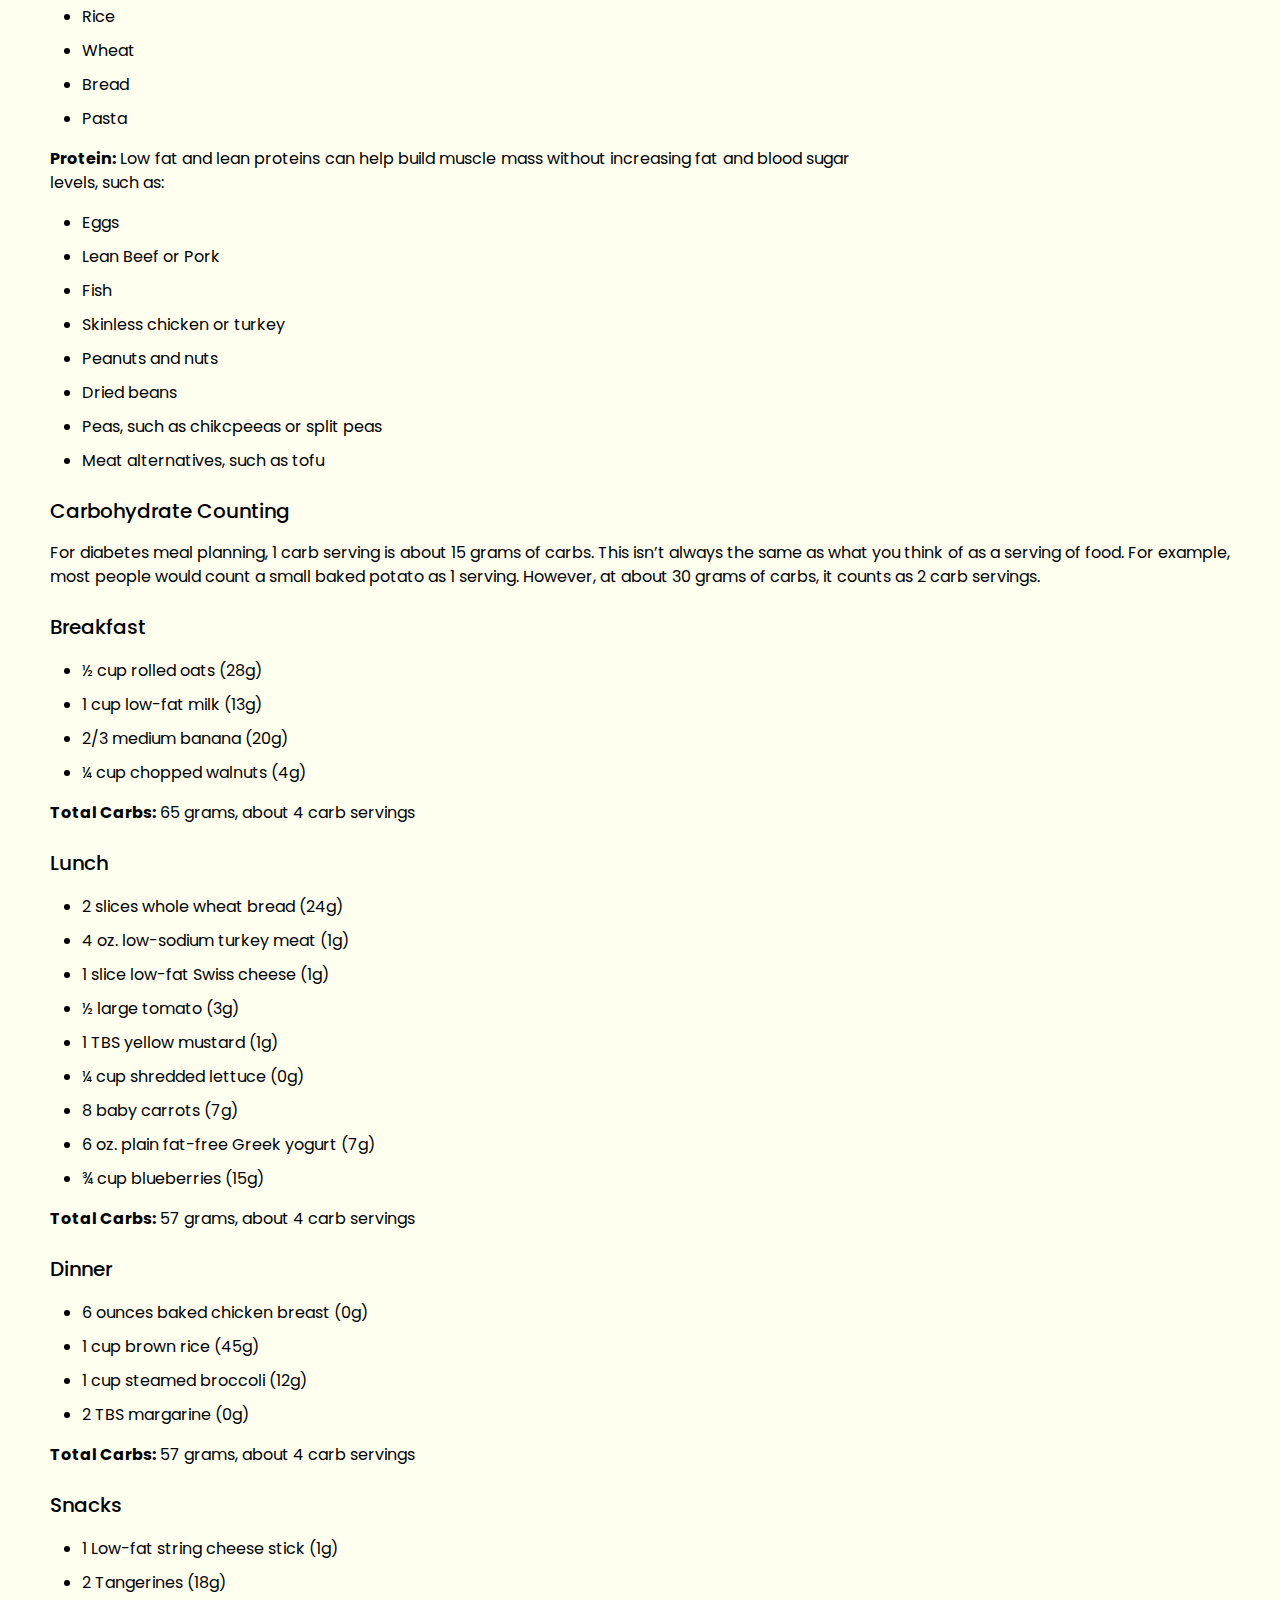
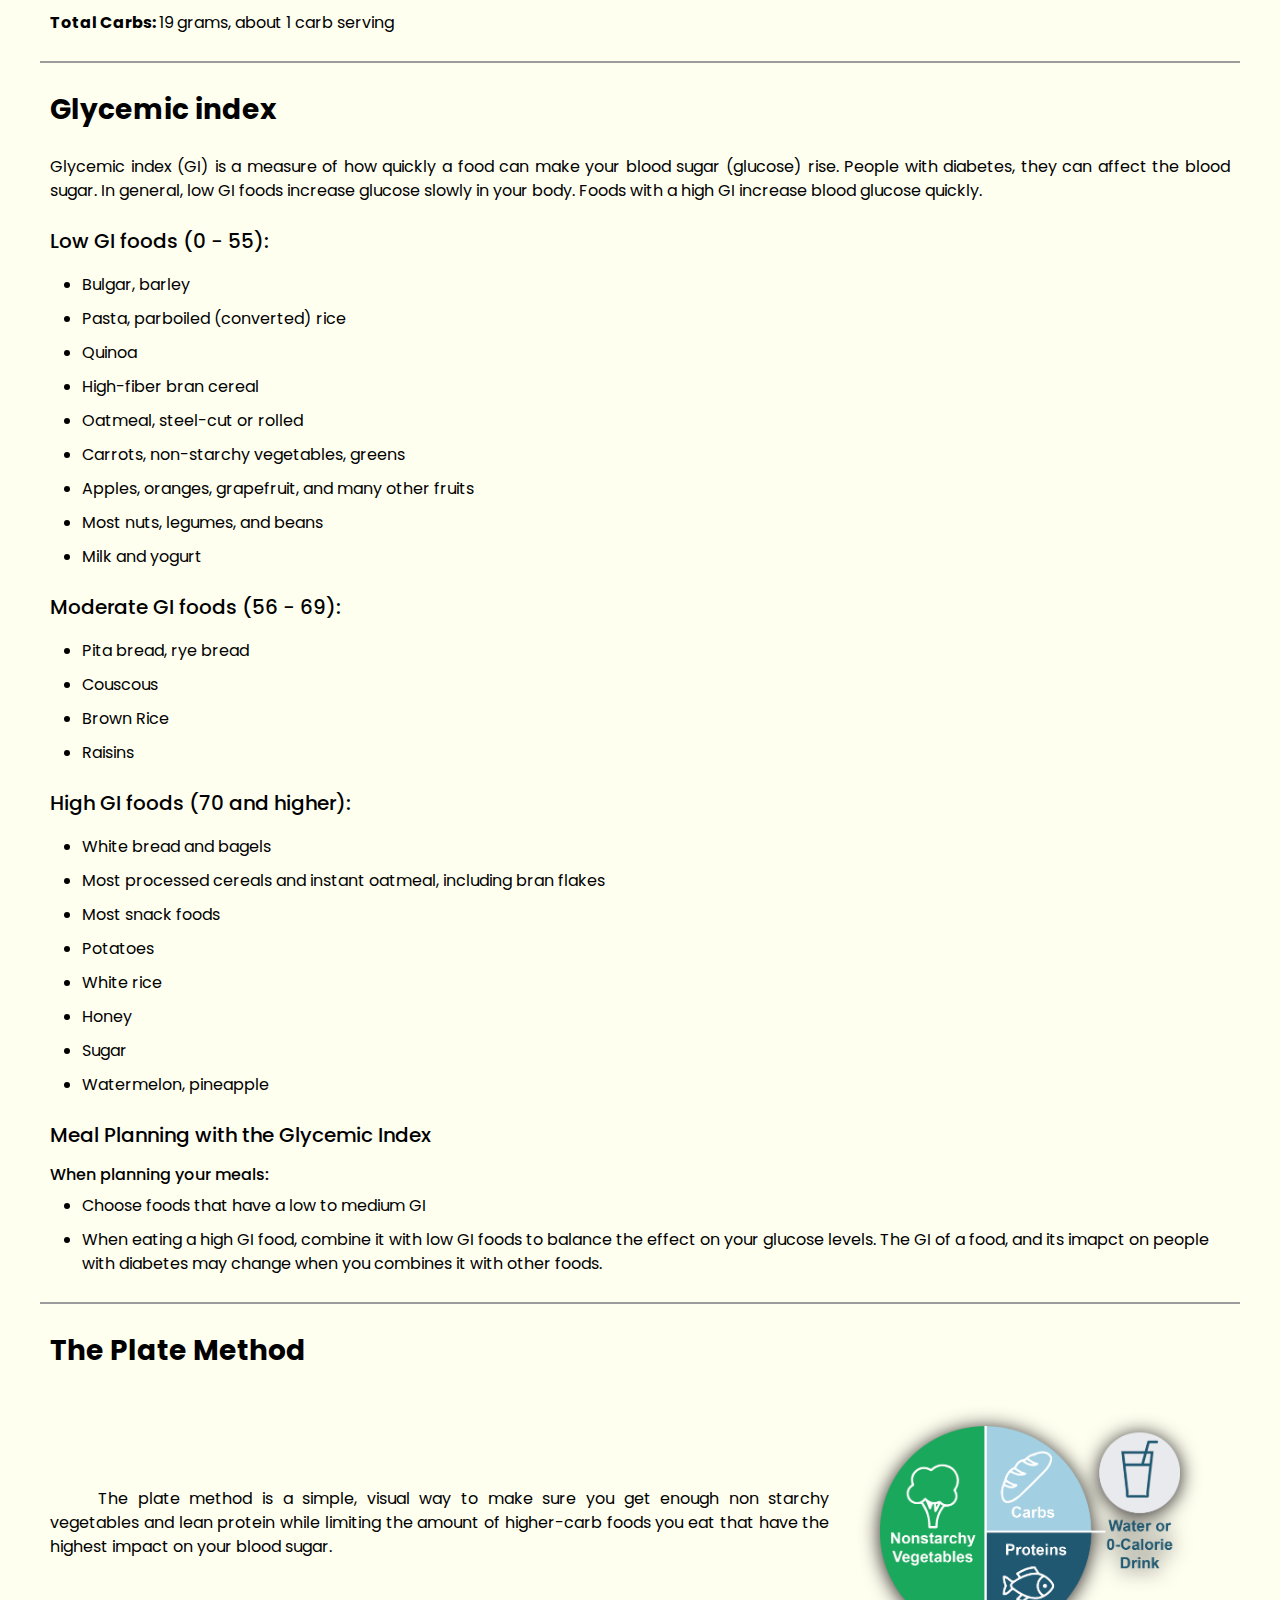
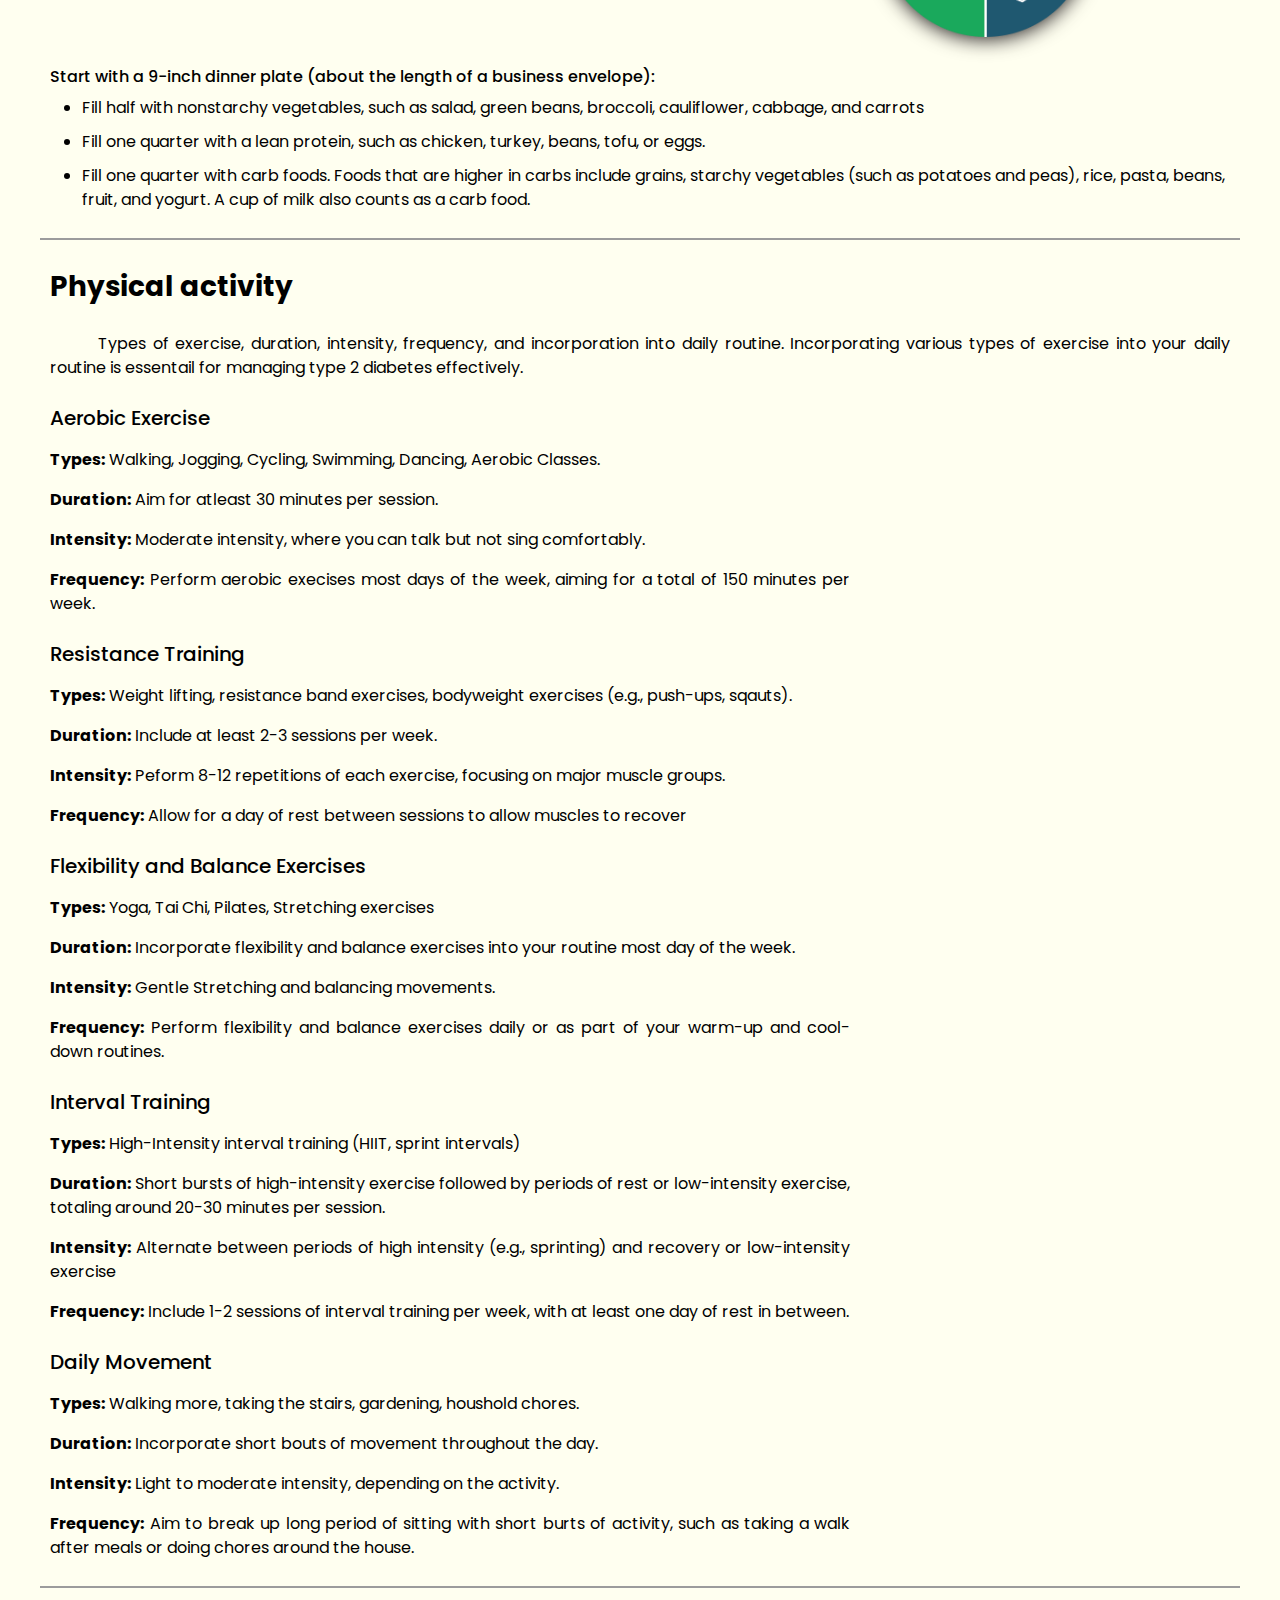
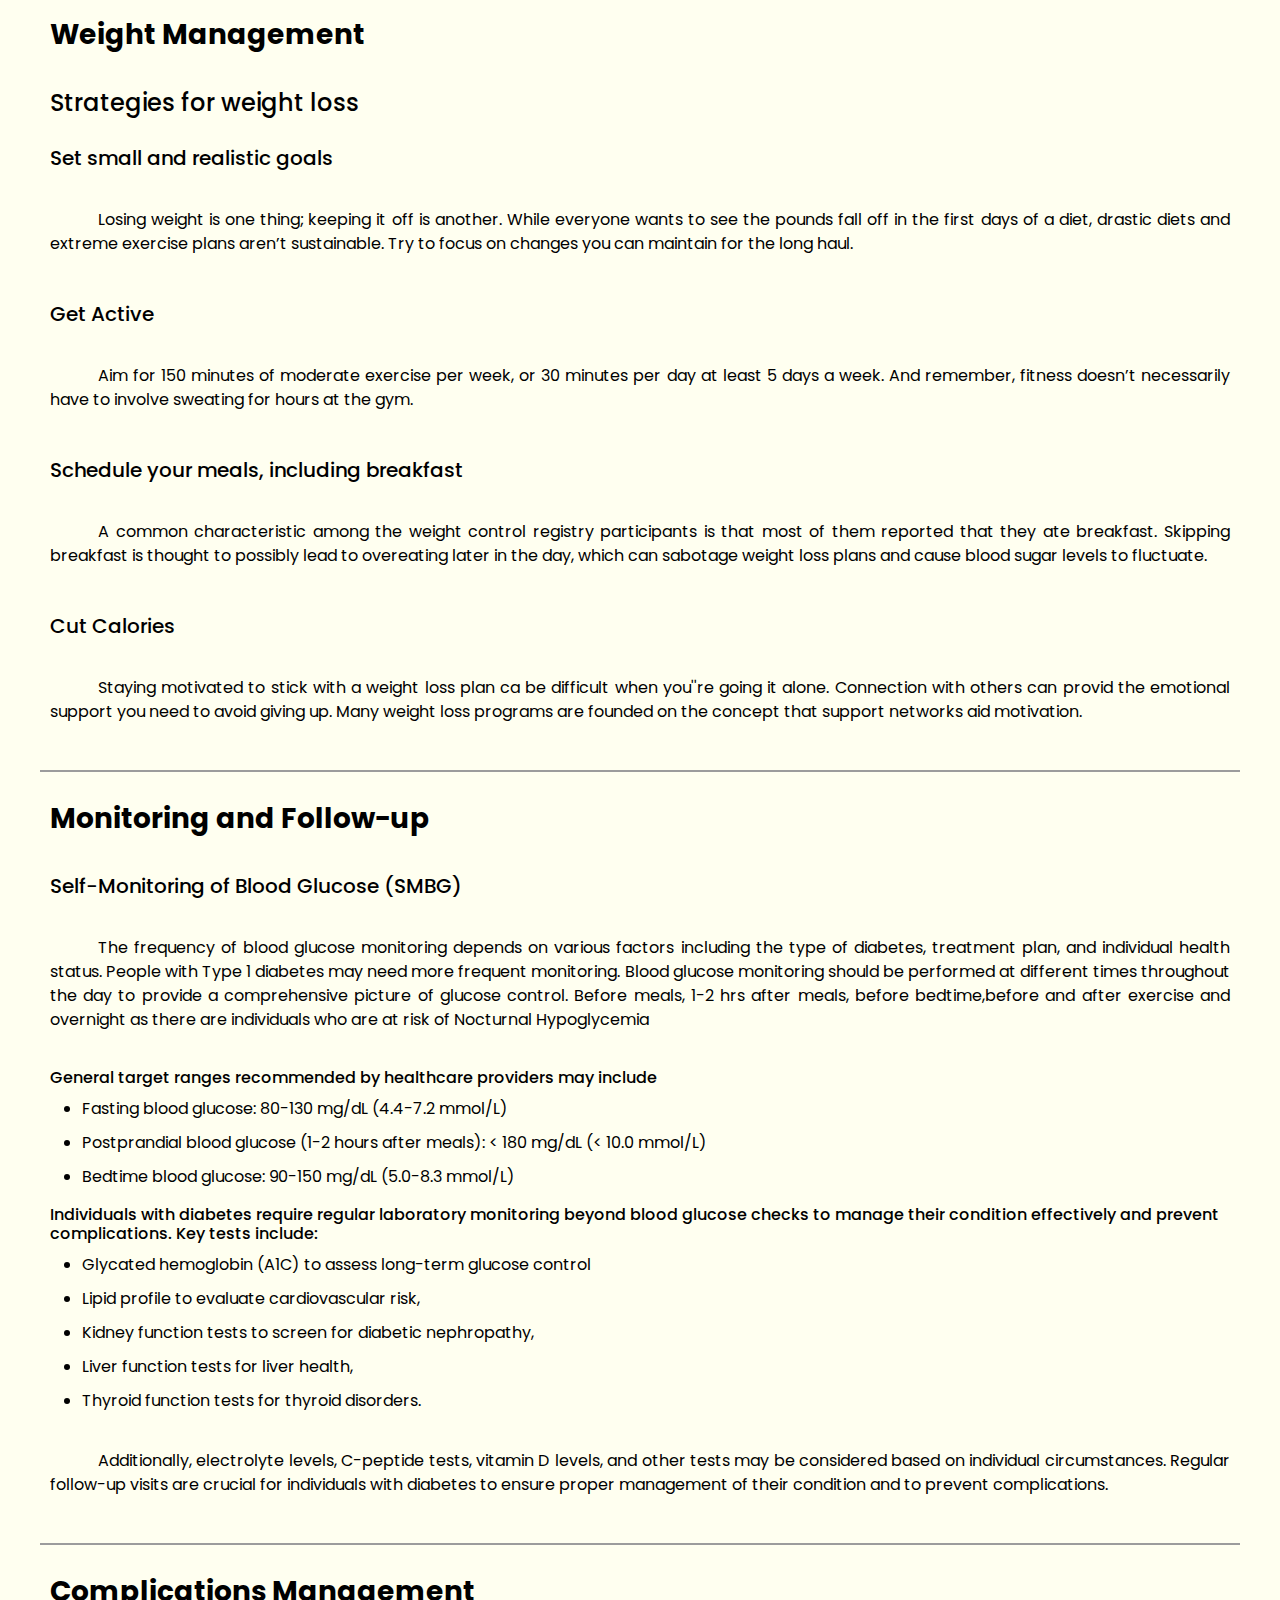
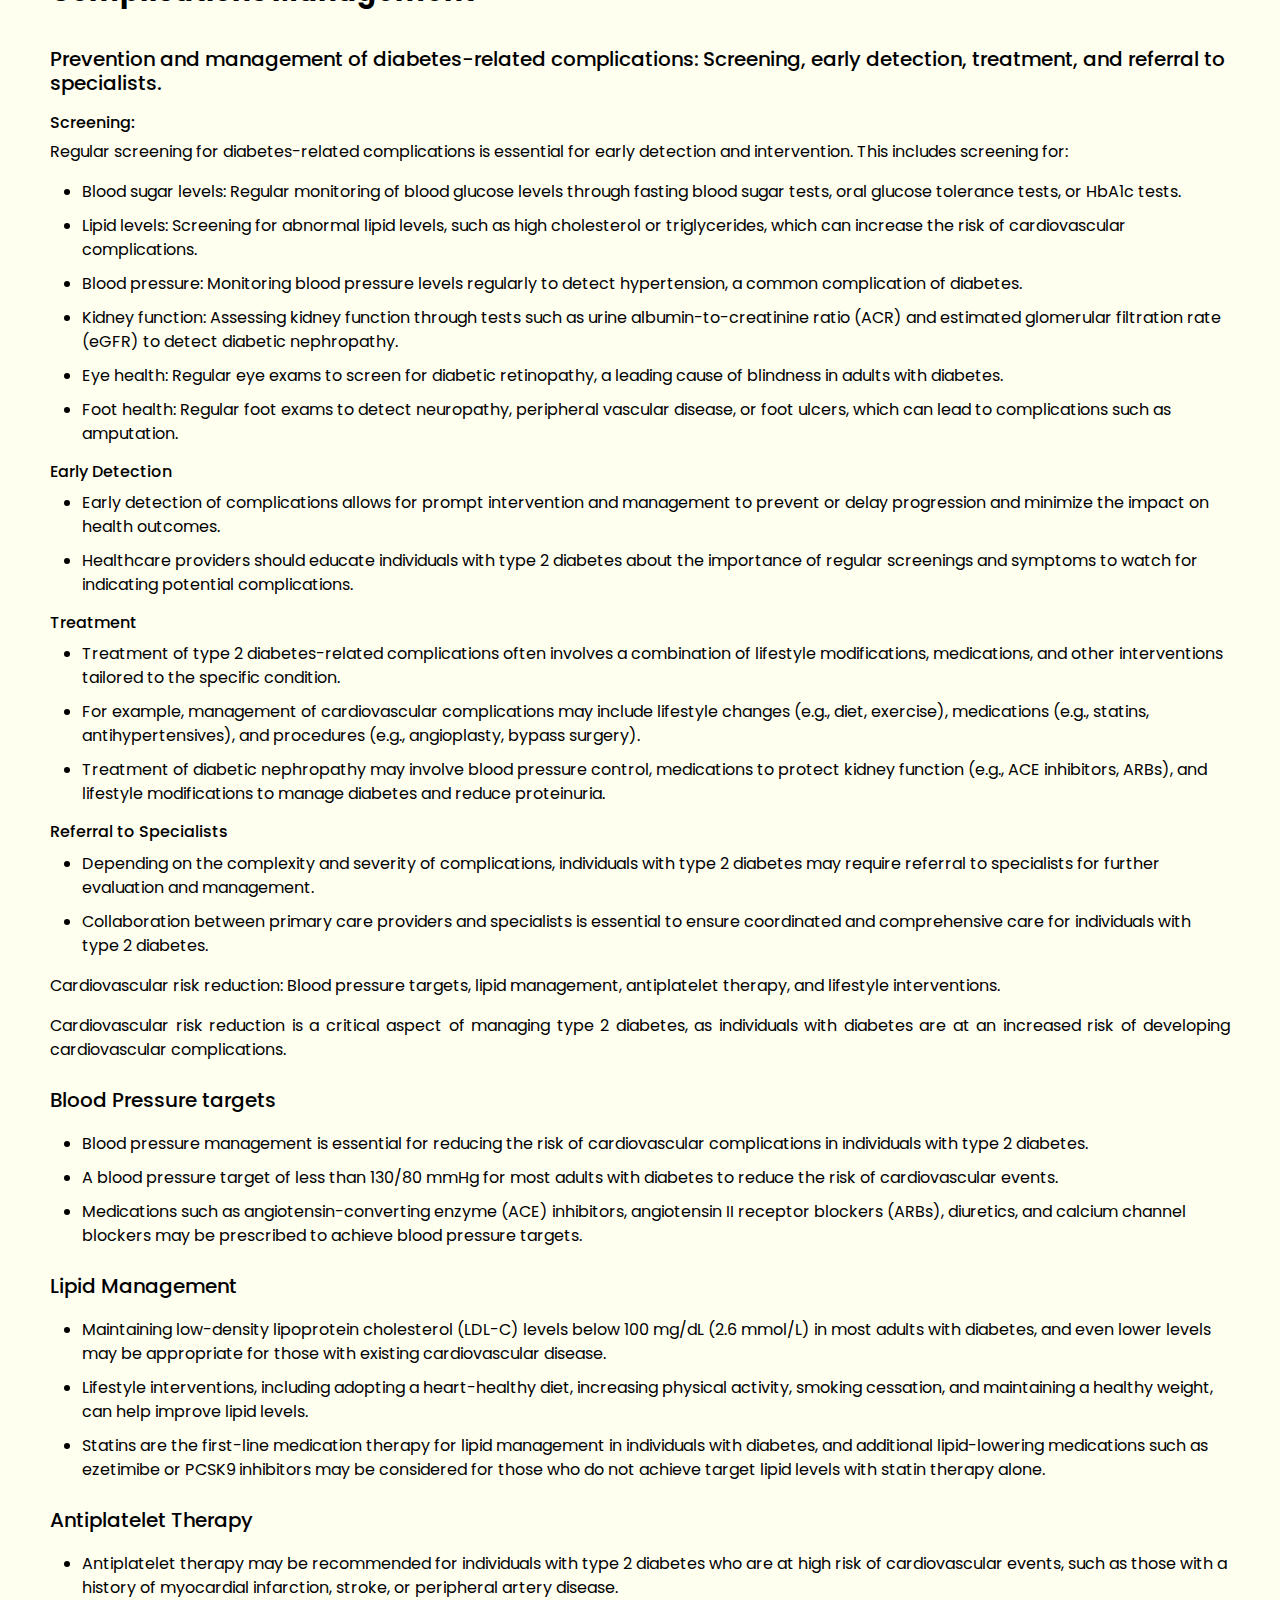
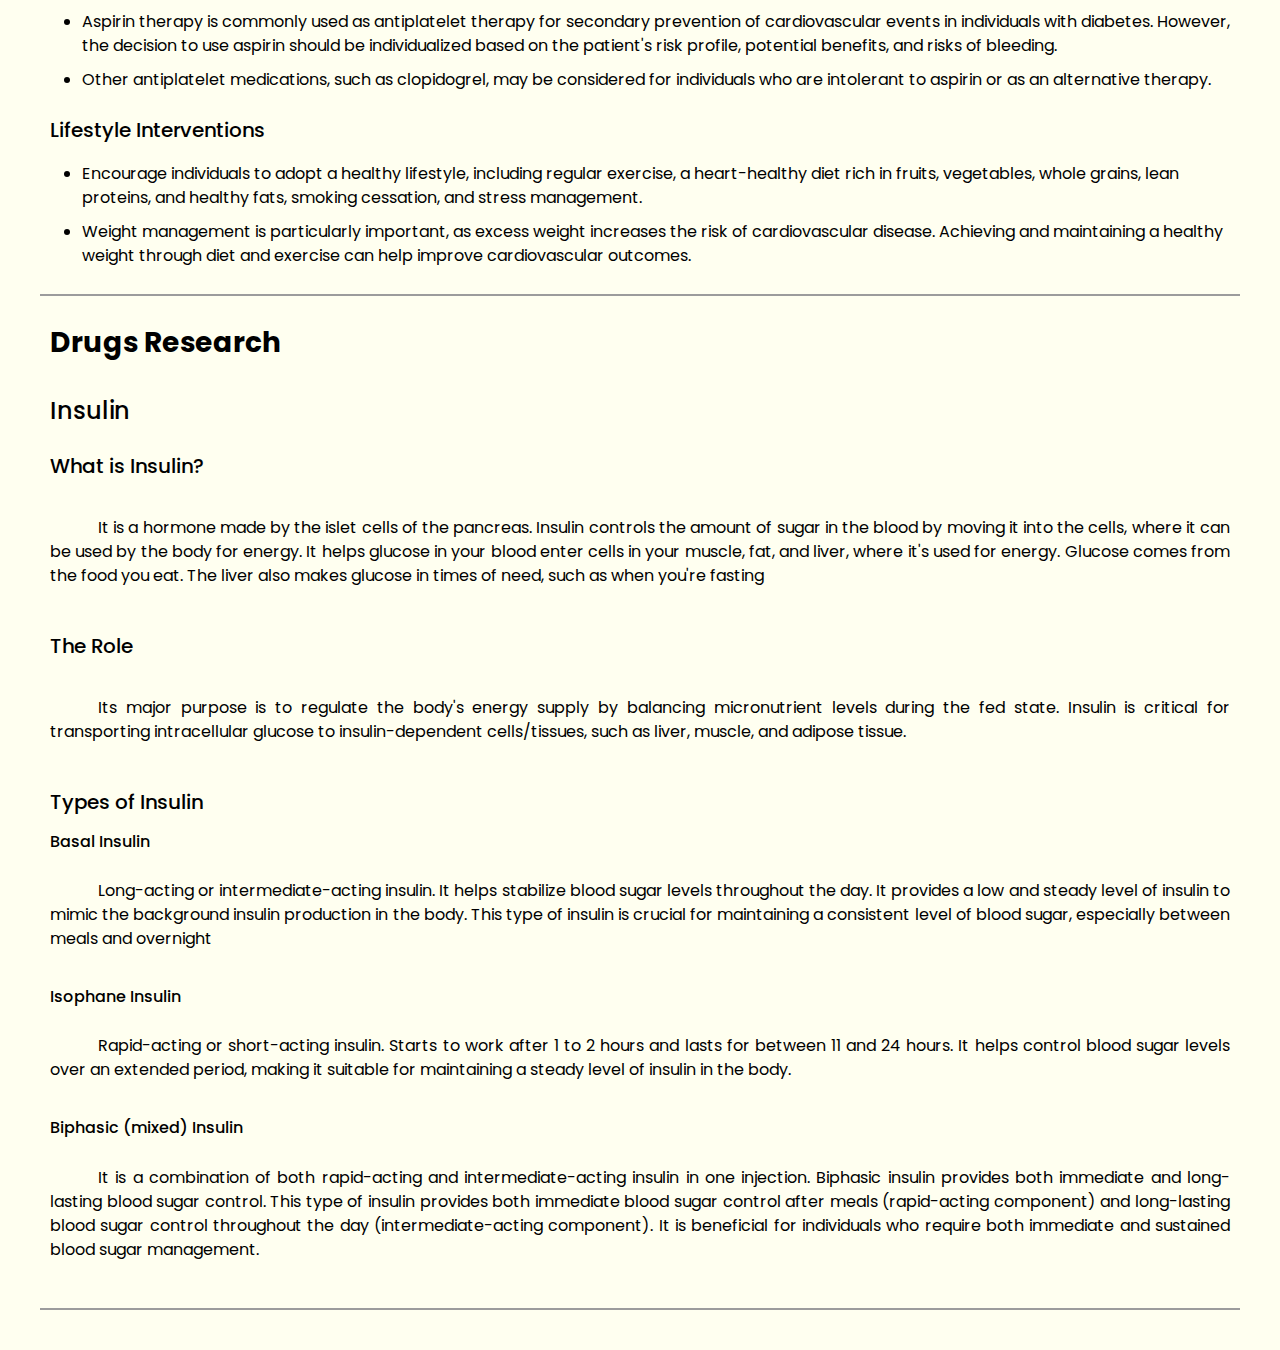
==== commit 792d1d06: "Updated" ====
--- a/index.html
+++ b/index.html
@@ -65,7 +65,9 @@
               <li class="nav-item">
                 <a class="nav-link" id="_assessment">Care Plan</a>
               </li>
-
+              <li class="nav-item">
+                <a class="nav-link" id="_dikw">DIKW Theory</a>
+              </li>
               <li class="nav-item">
                 <button id="_changeThemeConL" type="button" class="btn i-pos">
                   <i class="fas fa-moon fa" id="_changeThemeL"></i>
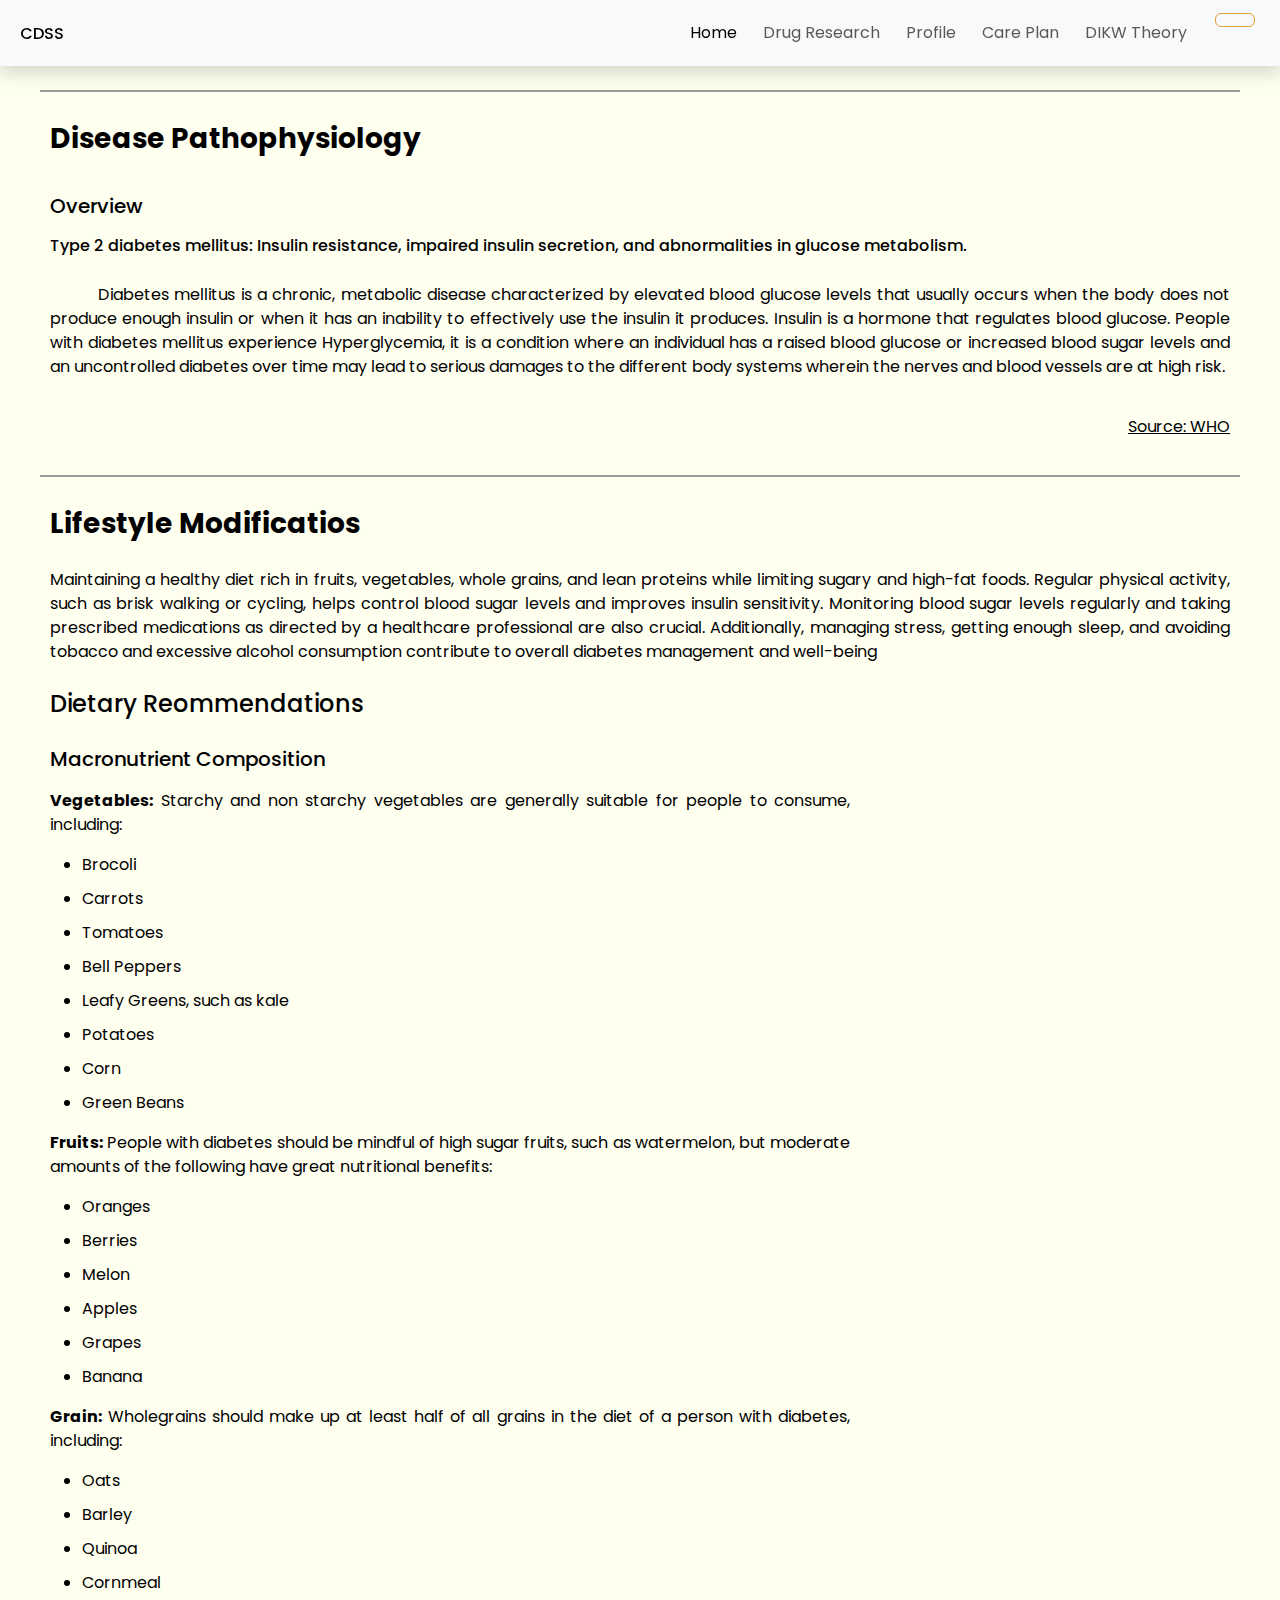
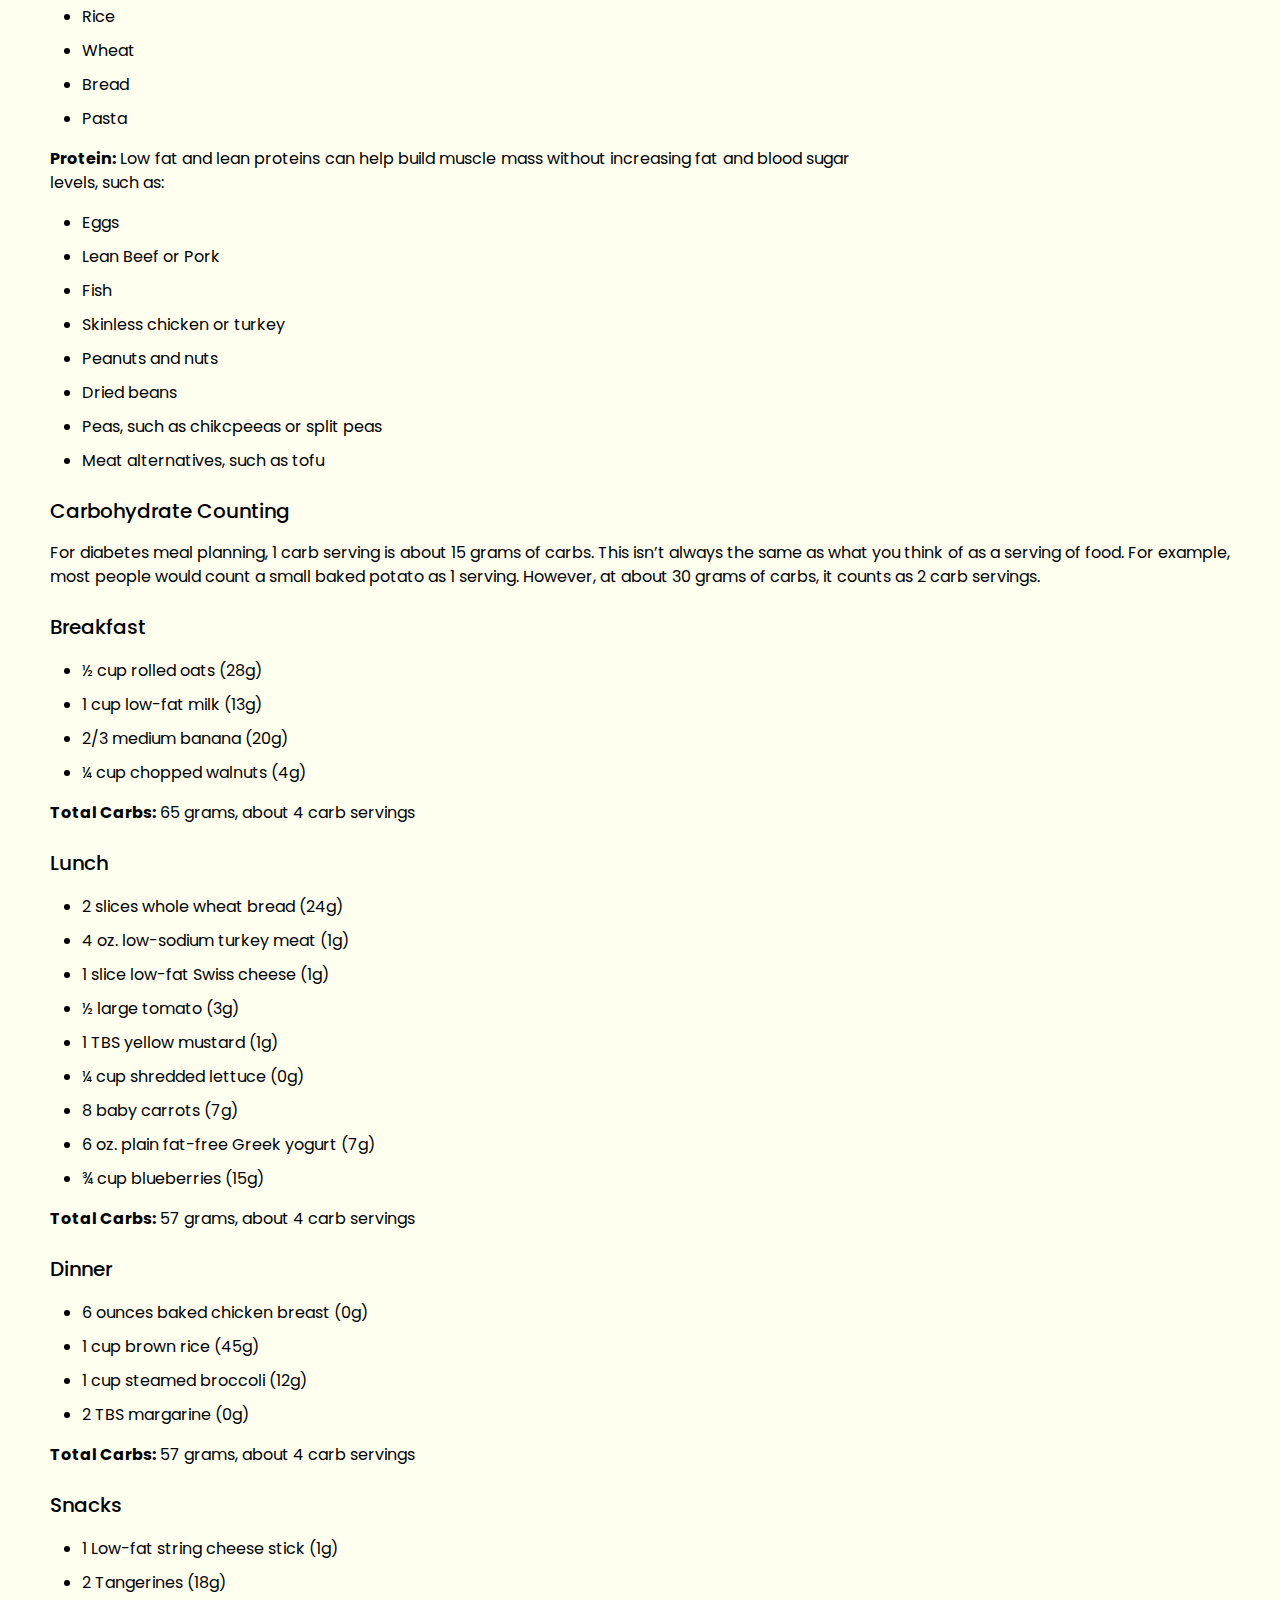
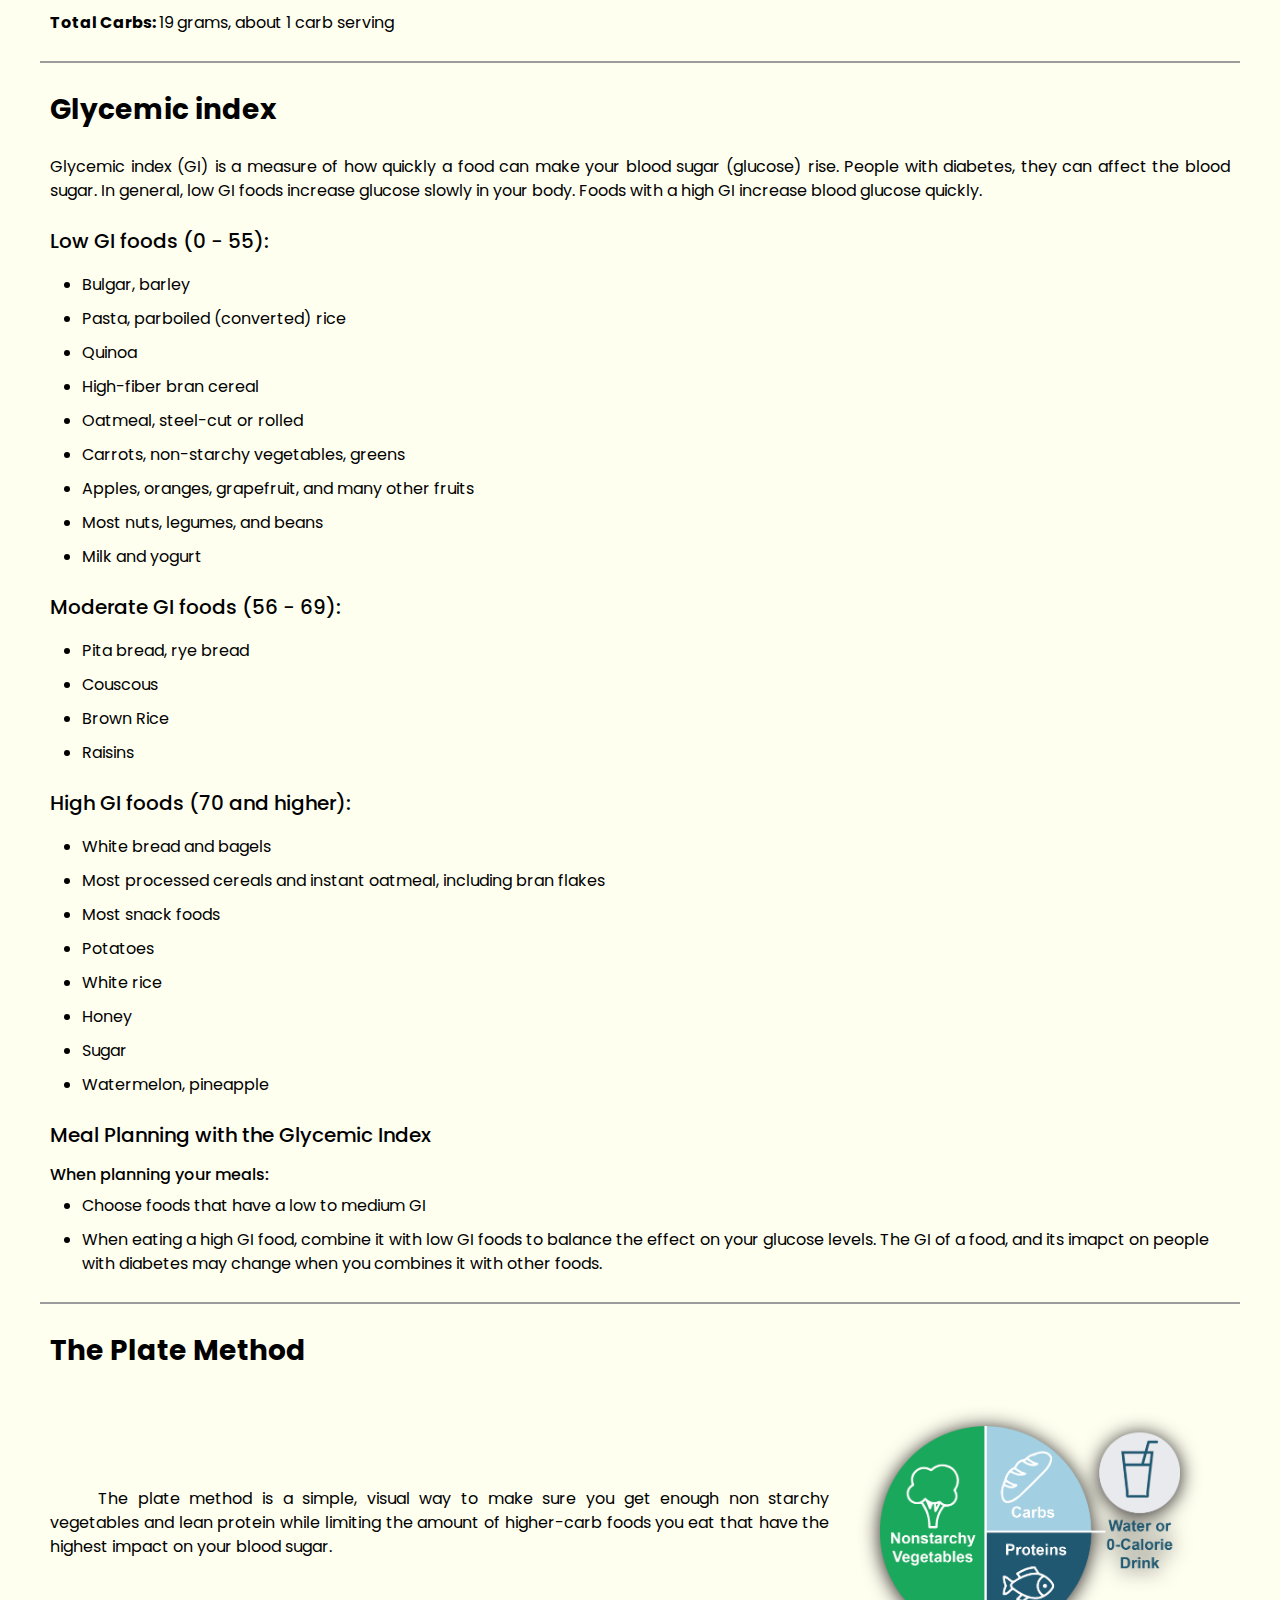
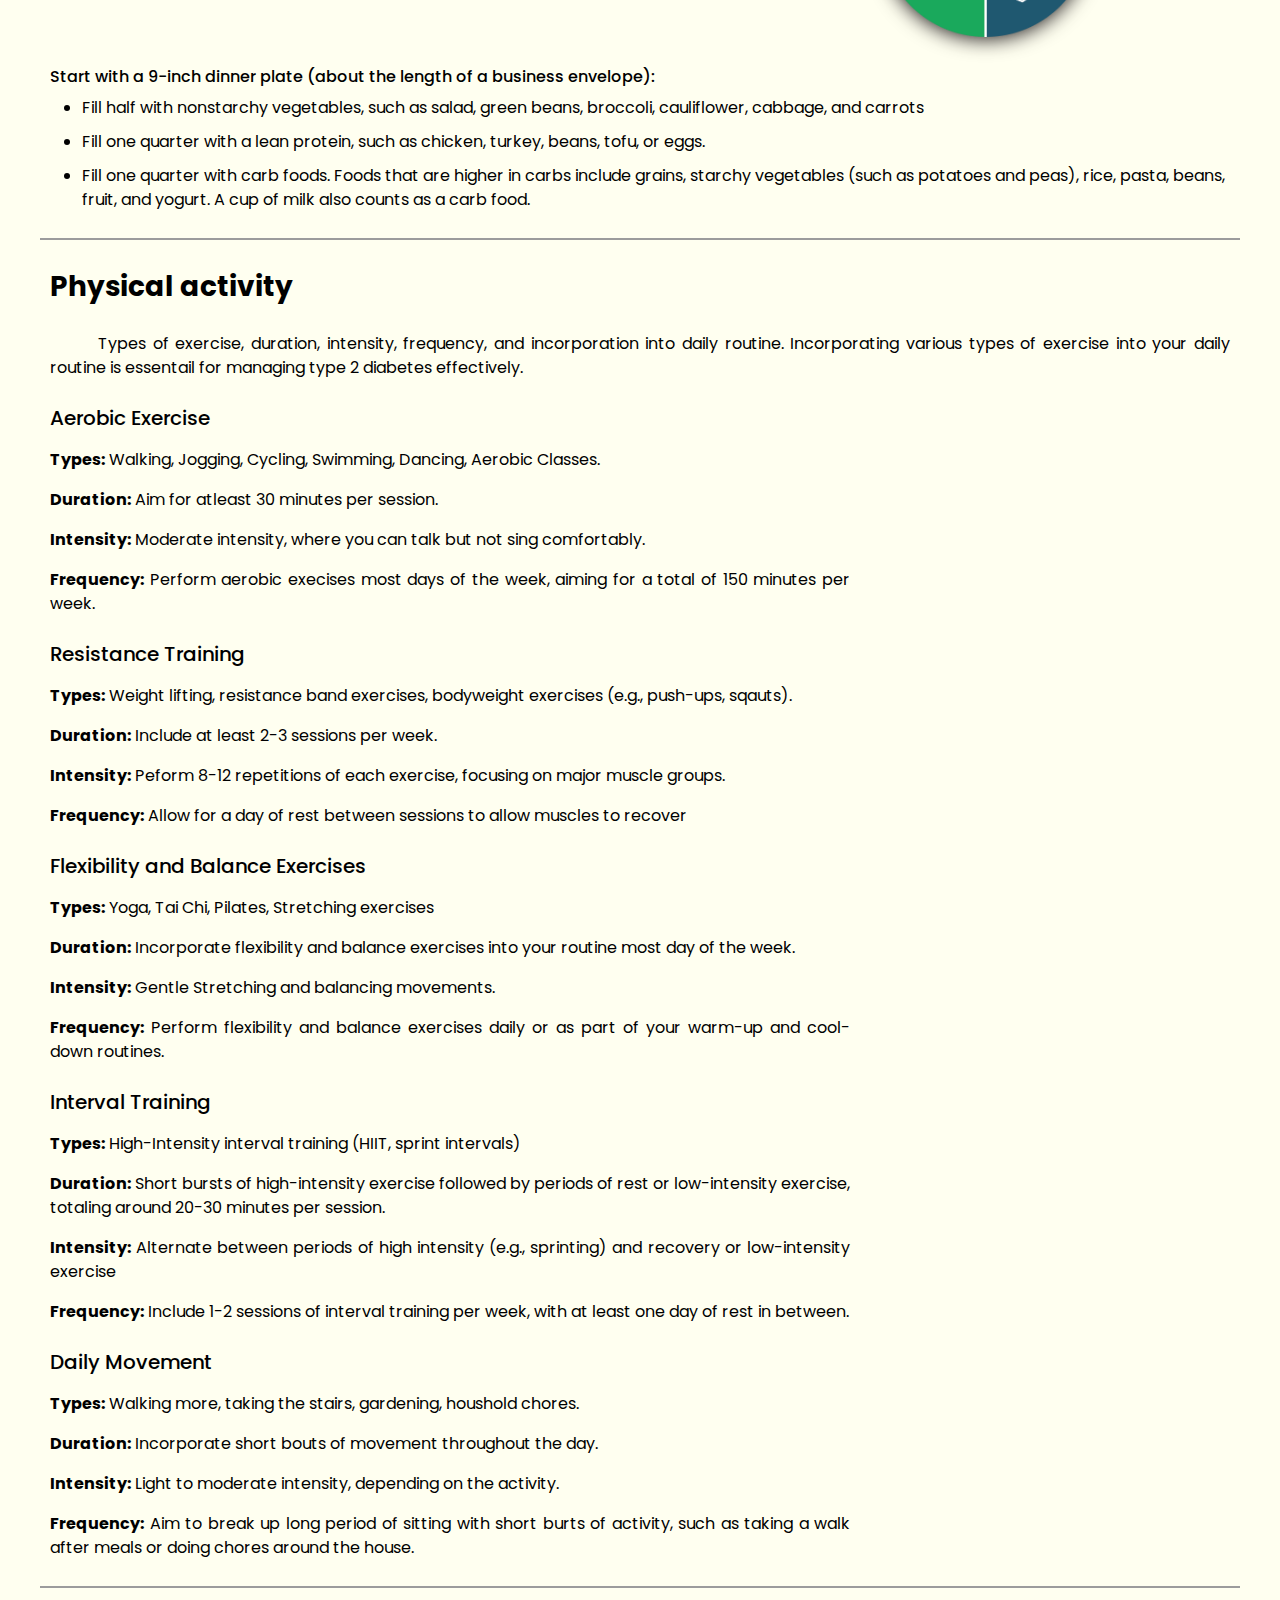
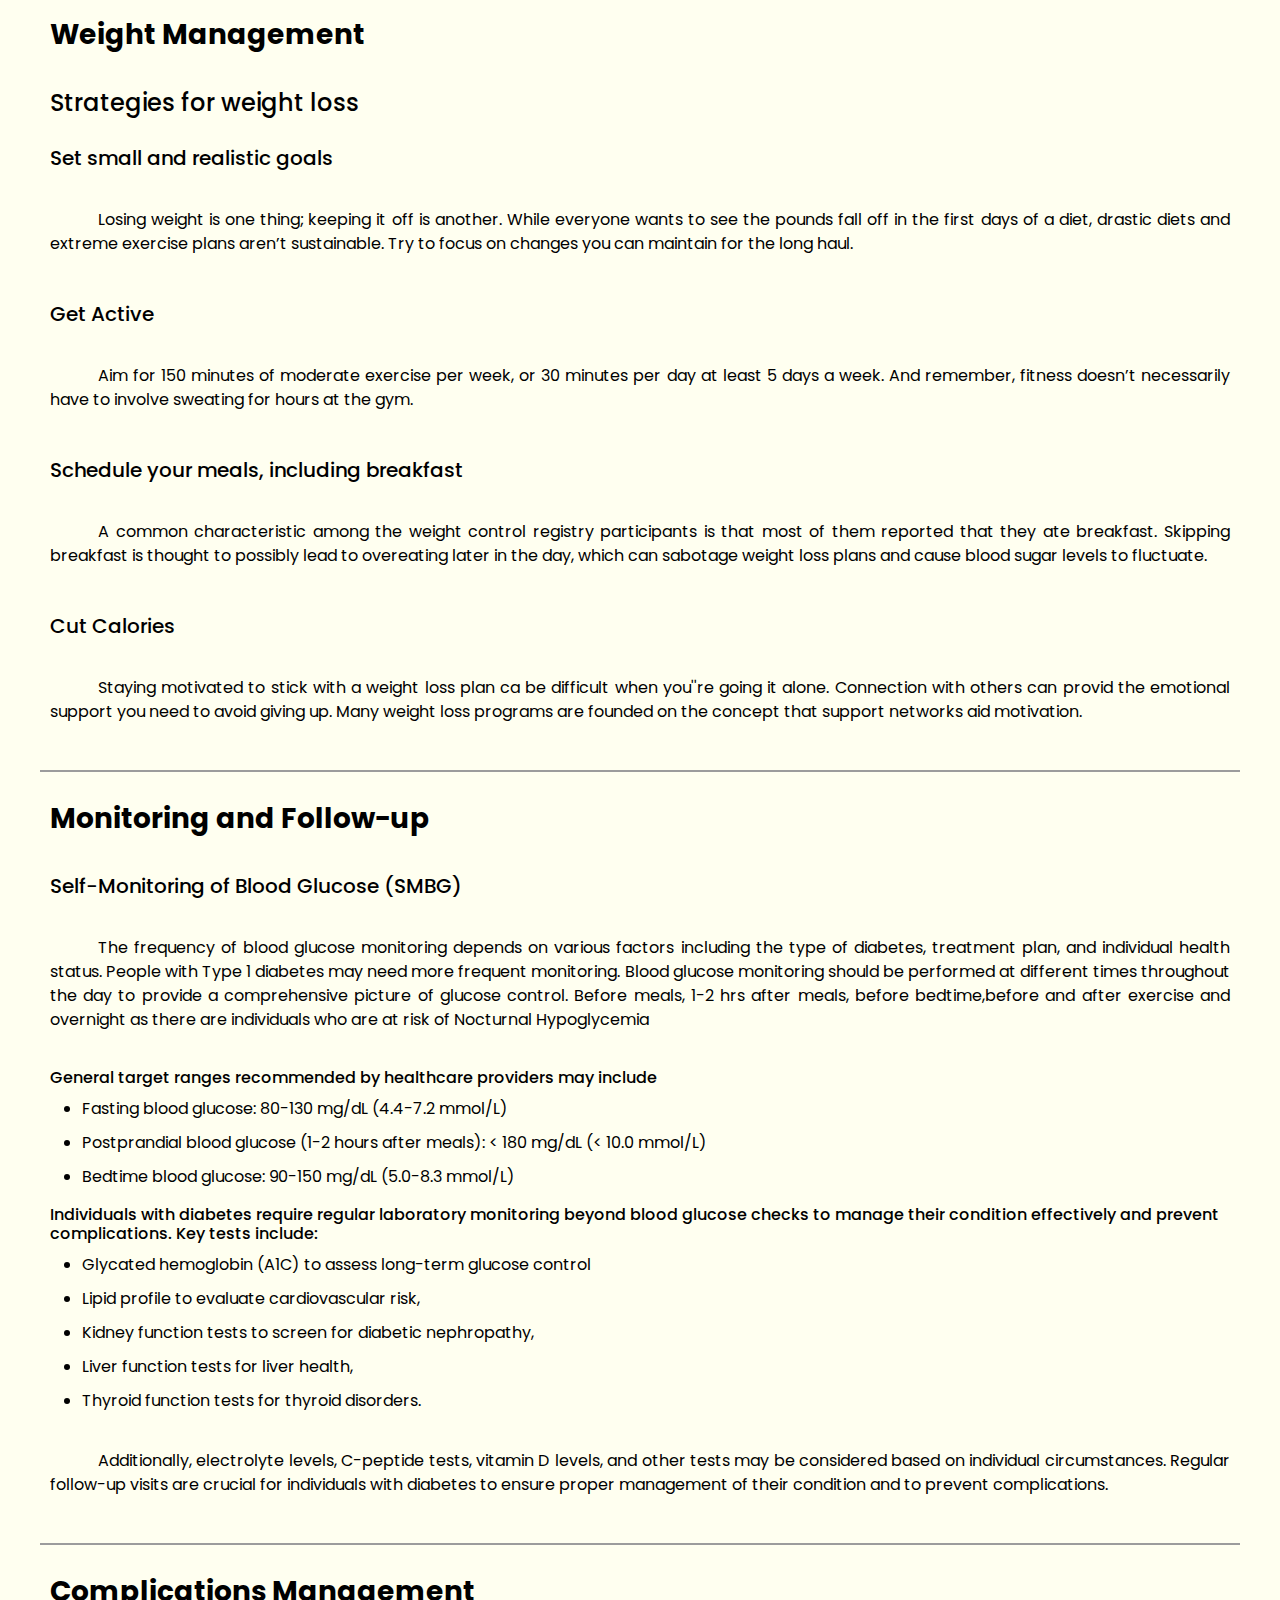
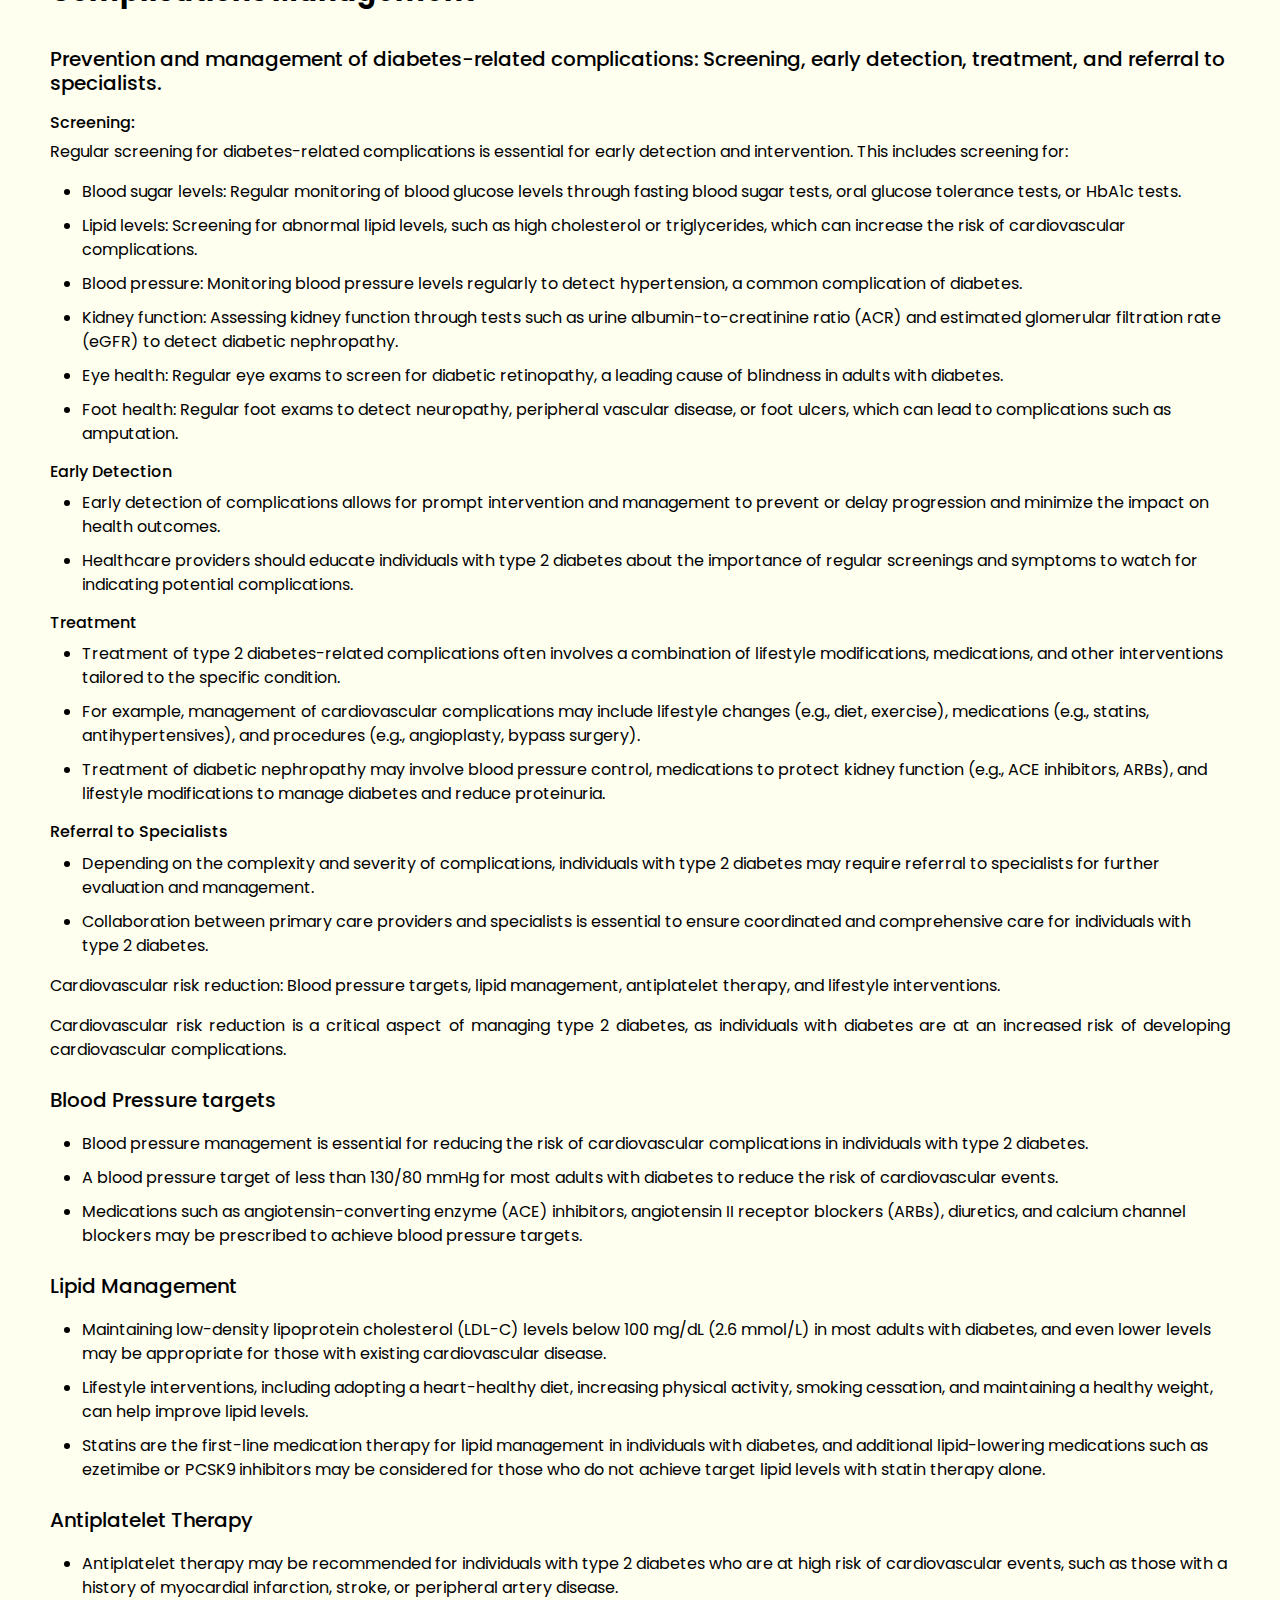
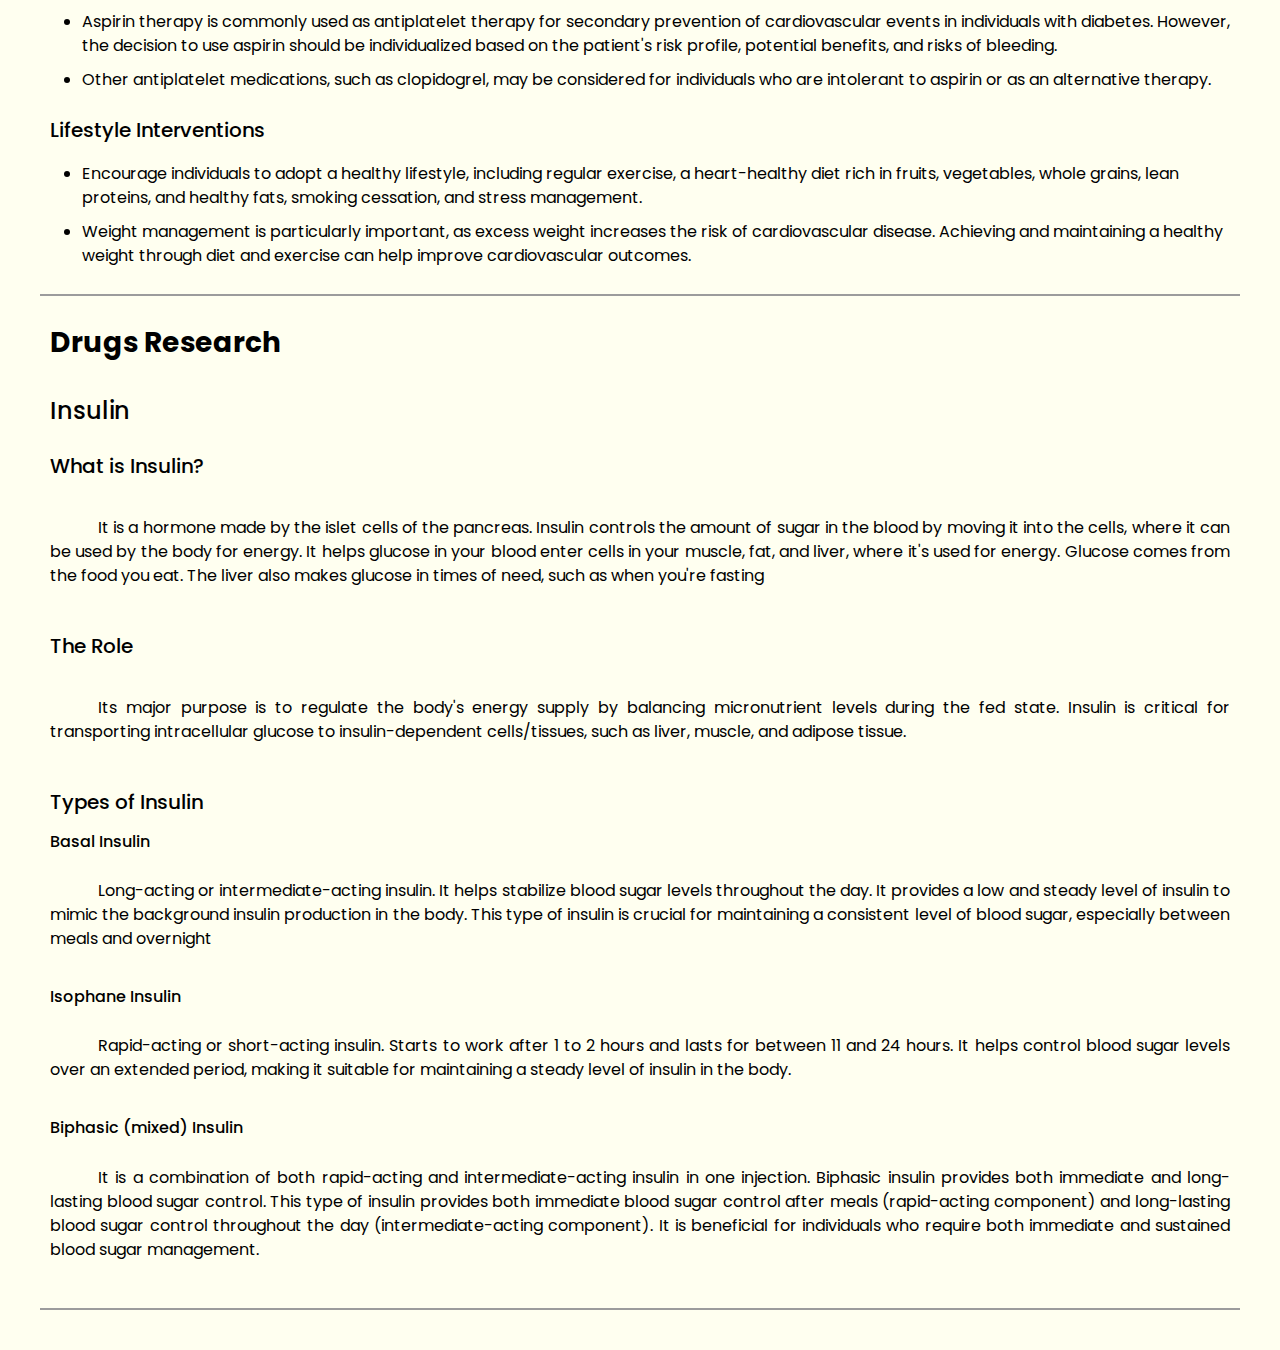
==== commit 884b0a2a: "created drug research" ====
--- a/index.html
+++ b/index.html
@@ -58,6 +58,9 @@
                 <a class="nav-link active" aria-current="page" id="_home"
                   >Home</a
                 >
+              </li>
+              <li class="nav-item">
+                <a class="nav-link" id="_drug">Drug Research</a>
               </li>
               <li class="nav-item">
                 <a class="nav-link" id="_profile">Profile</a>
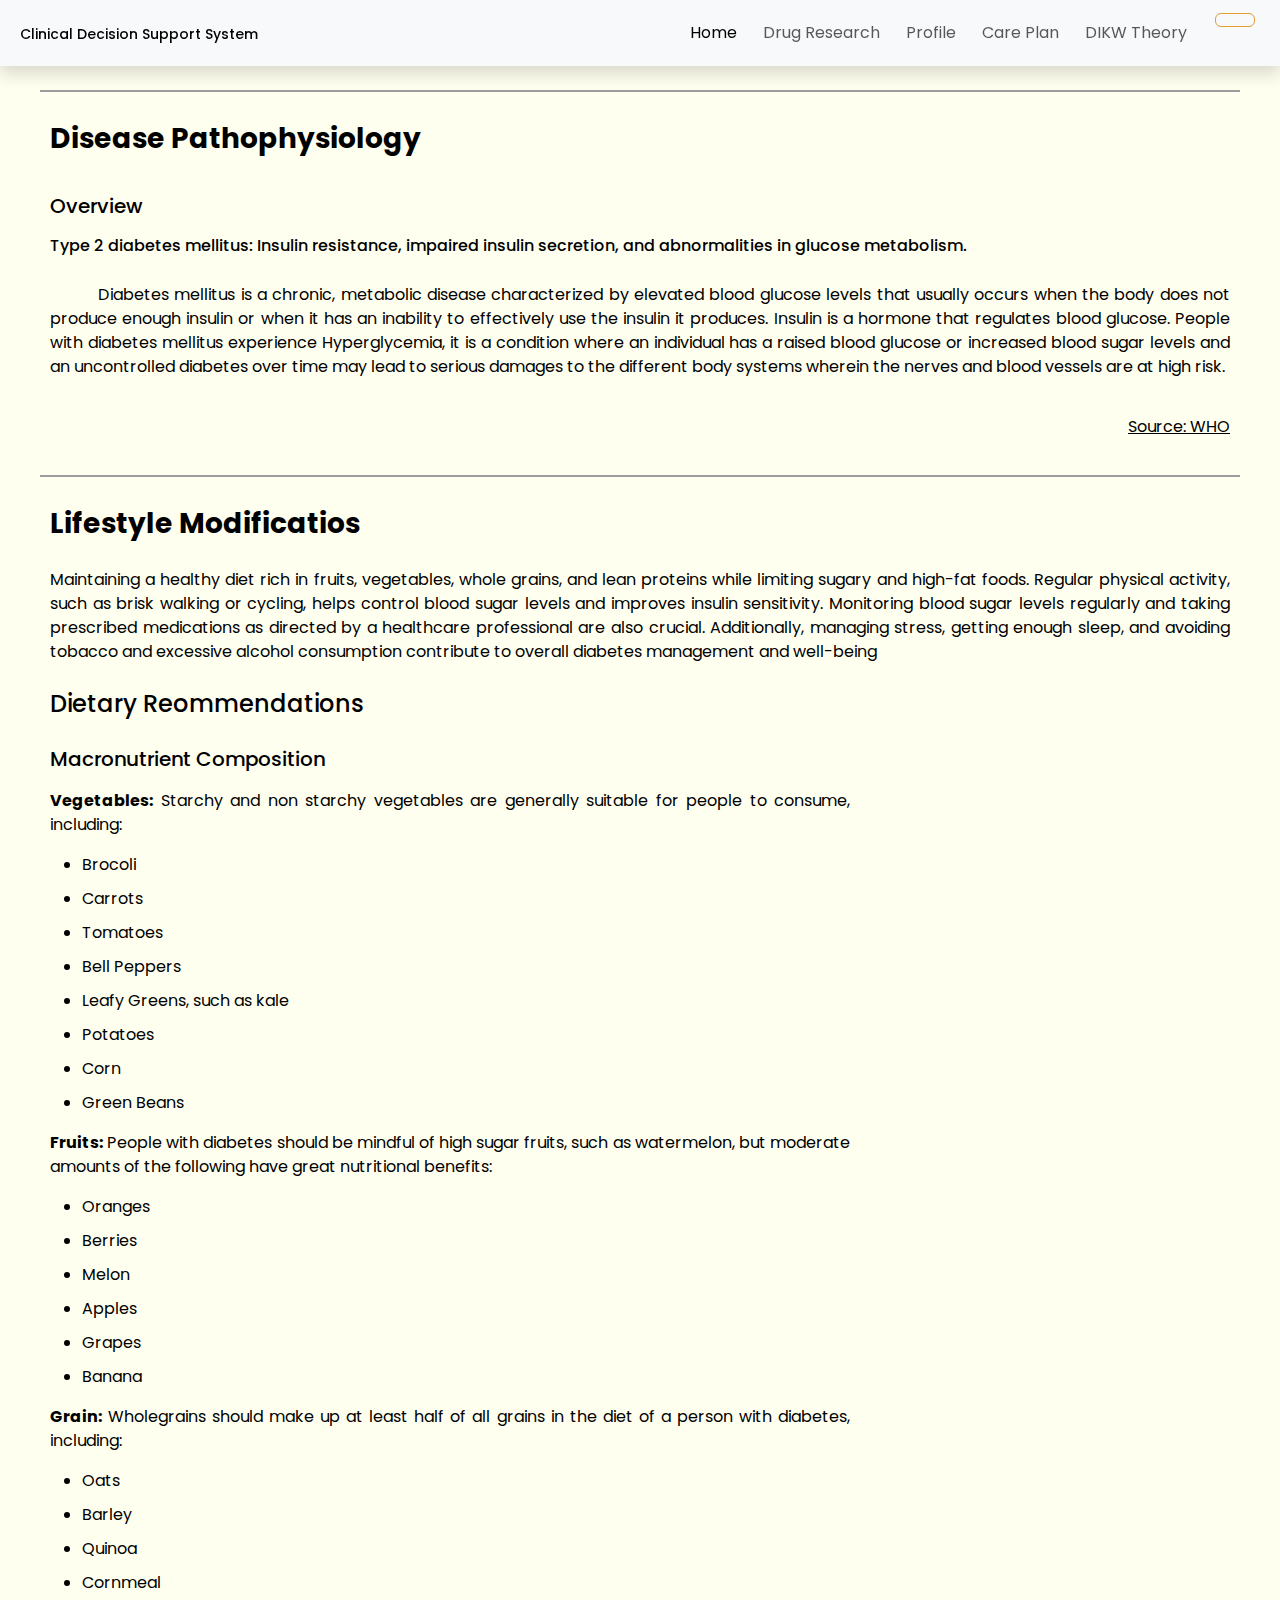
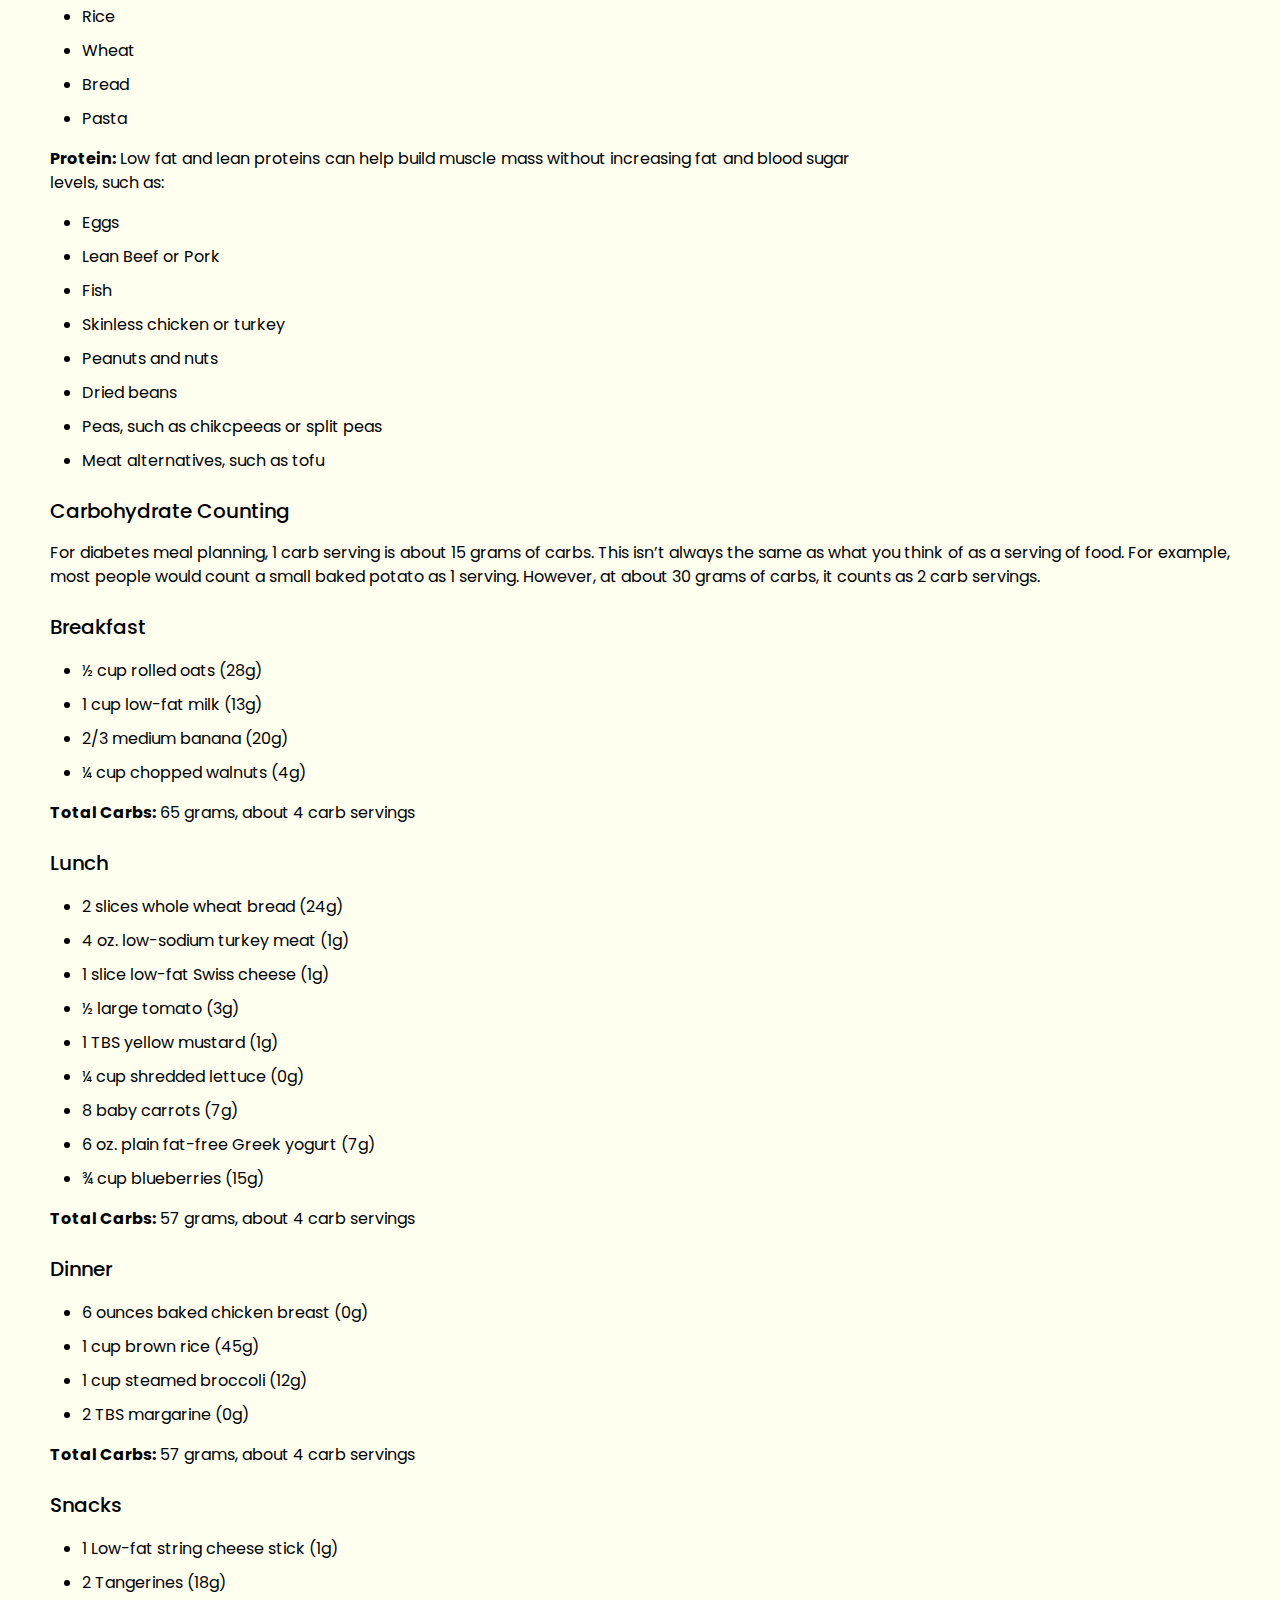
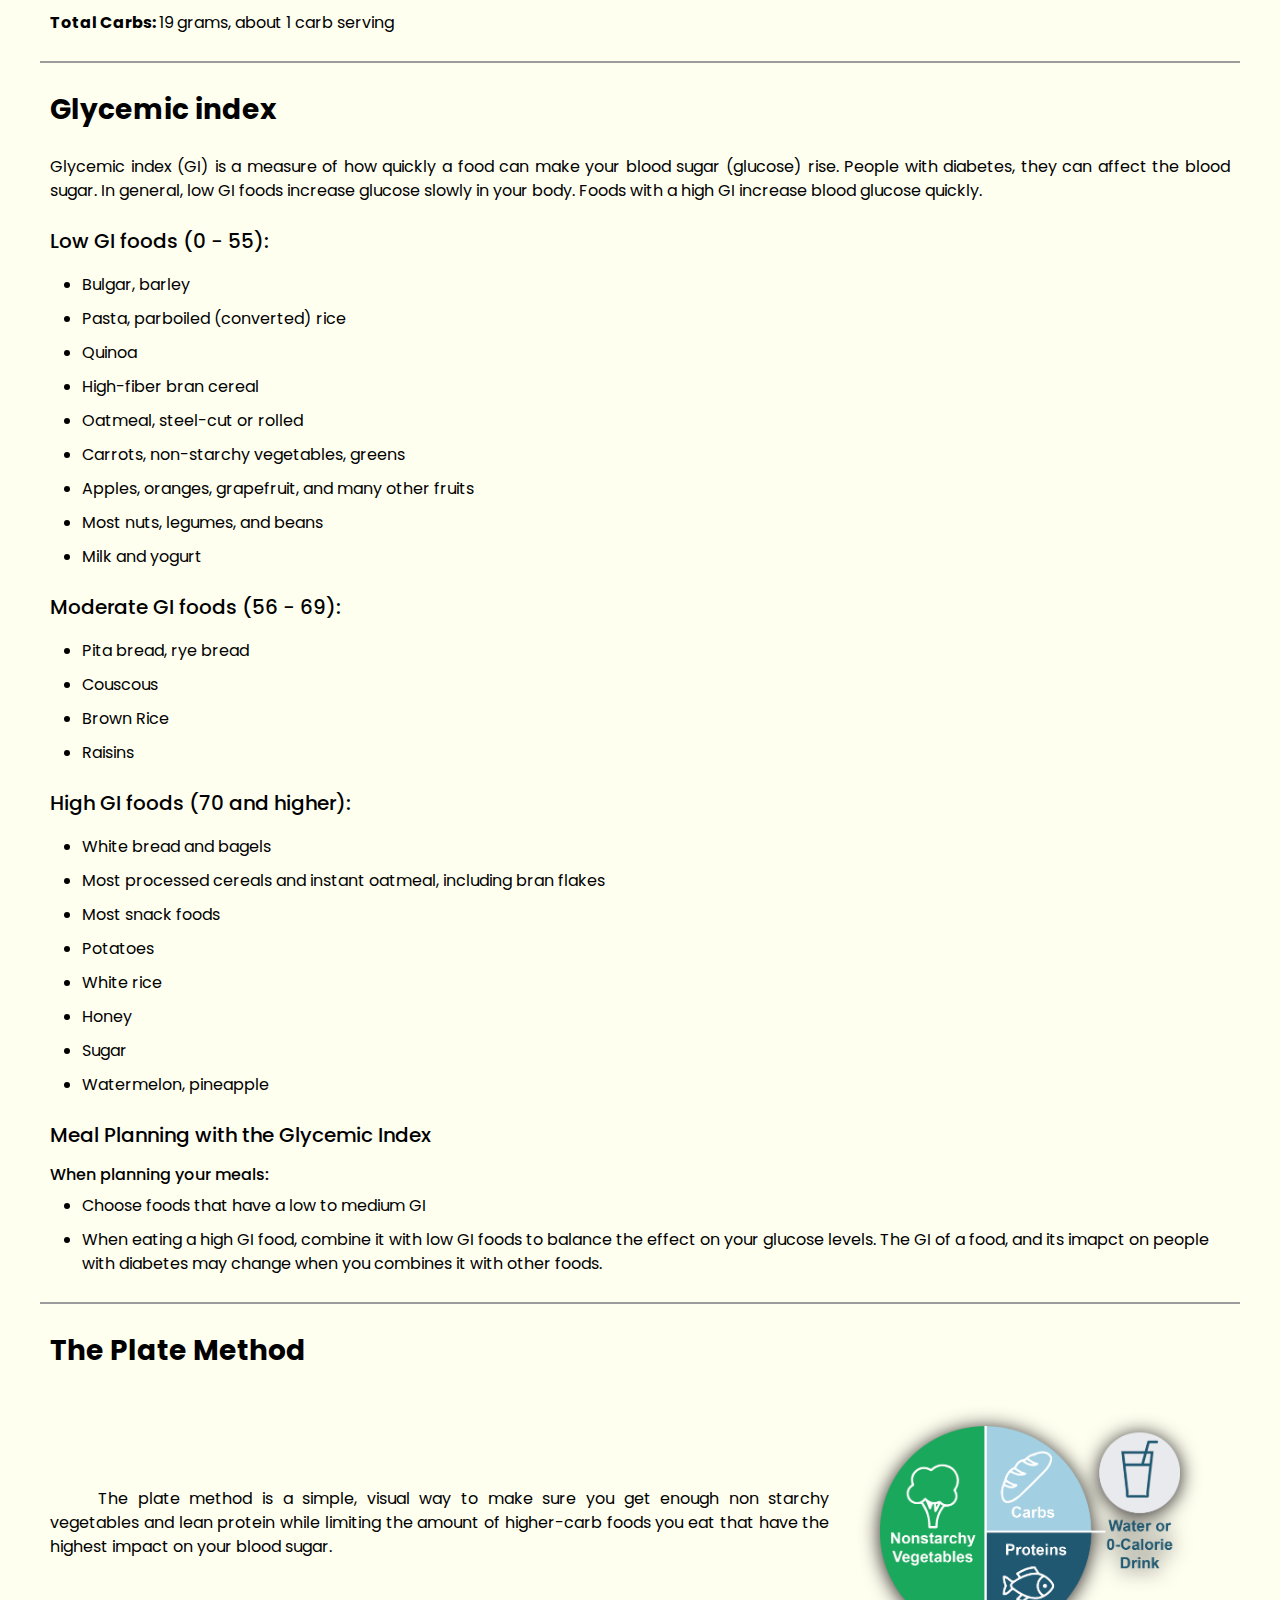
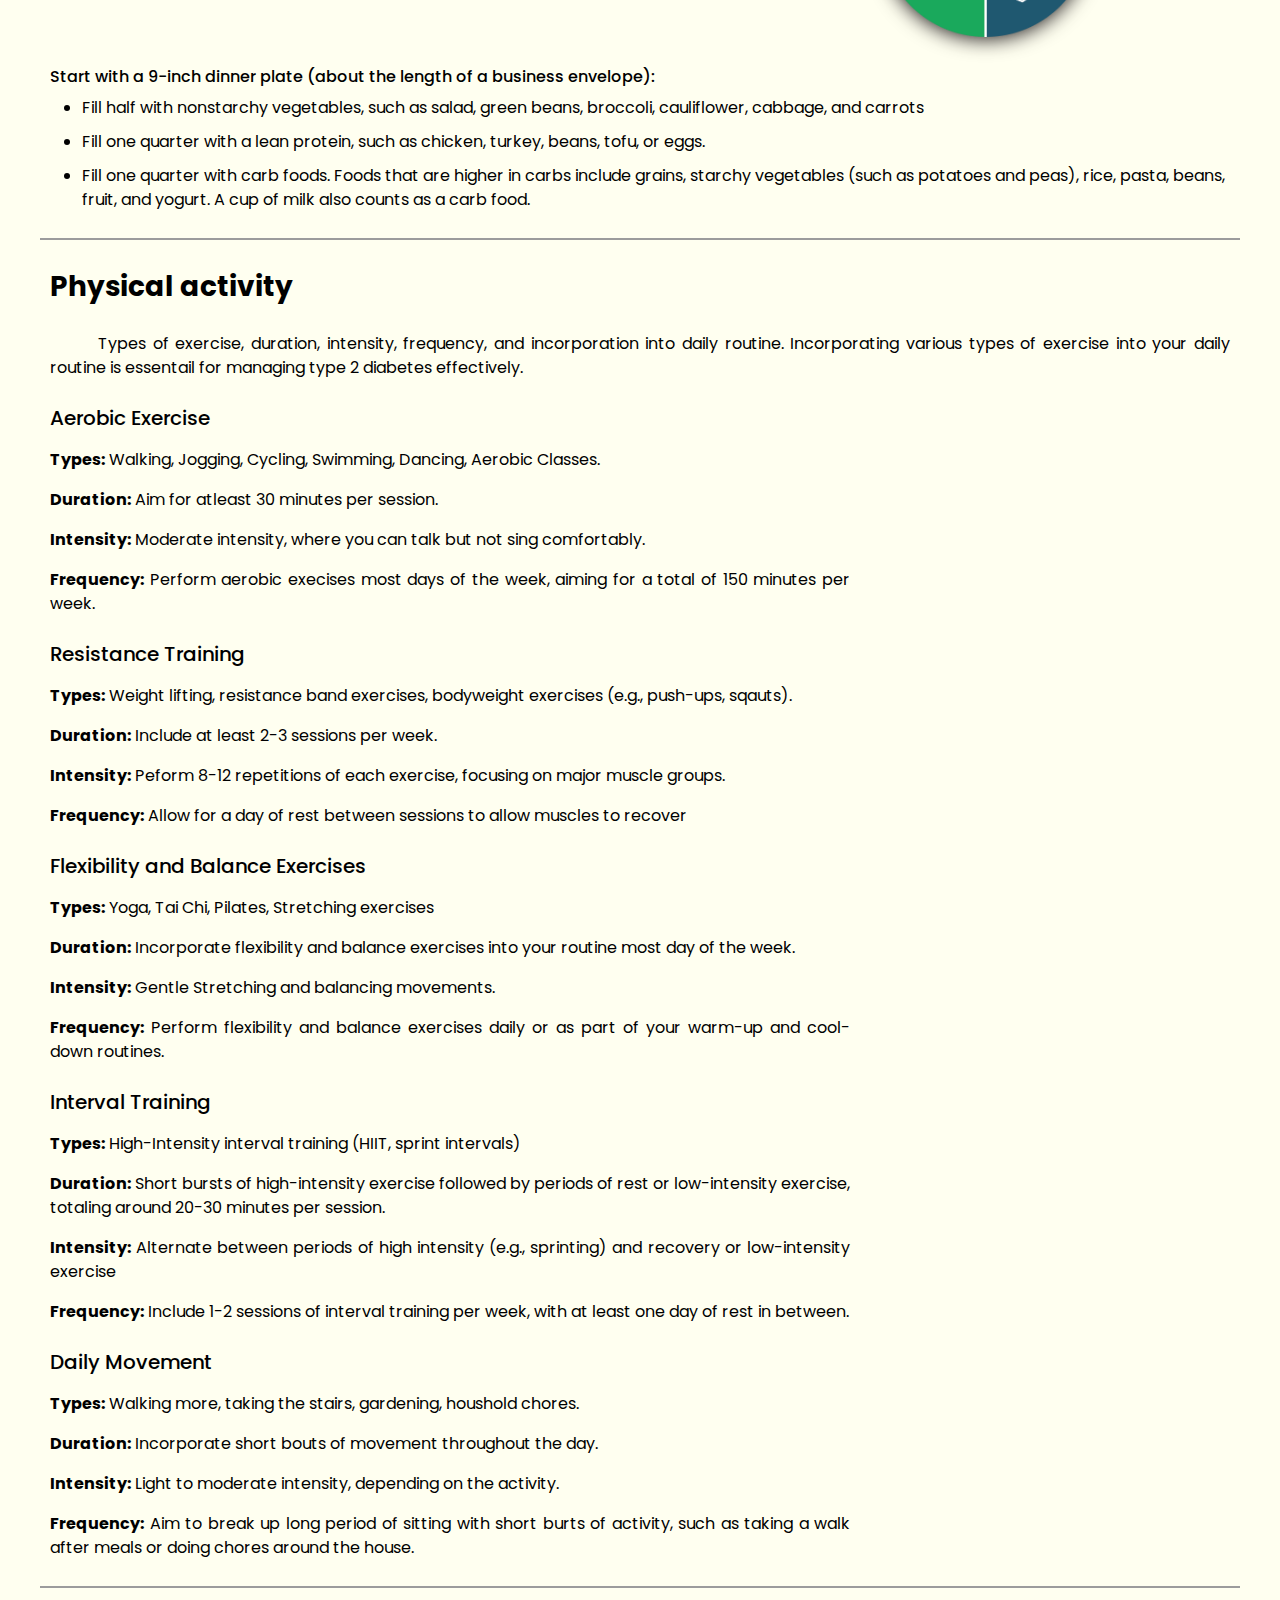
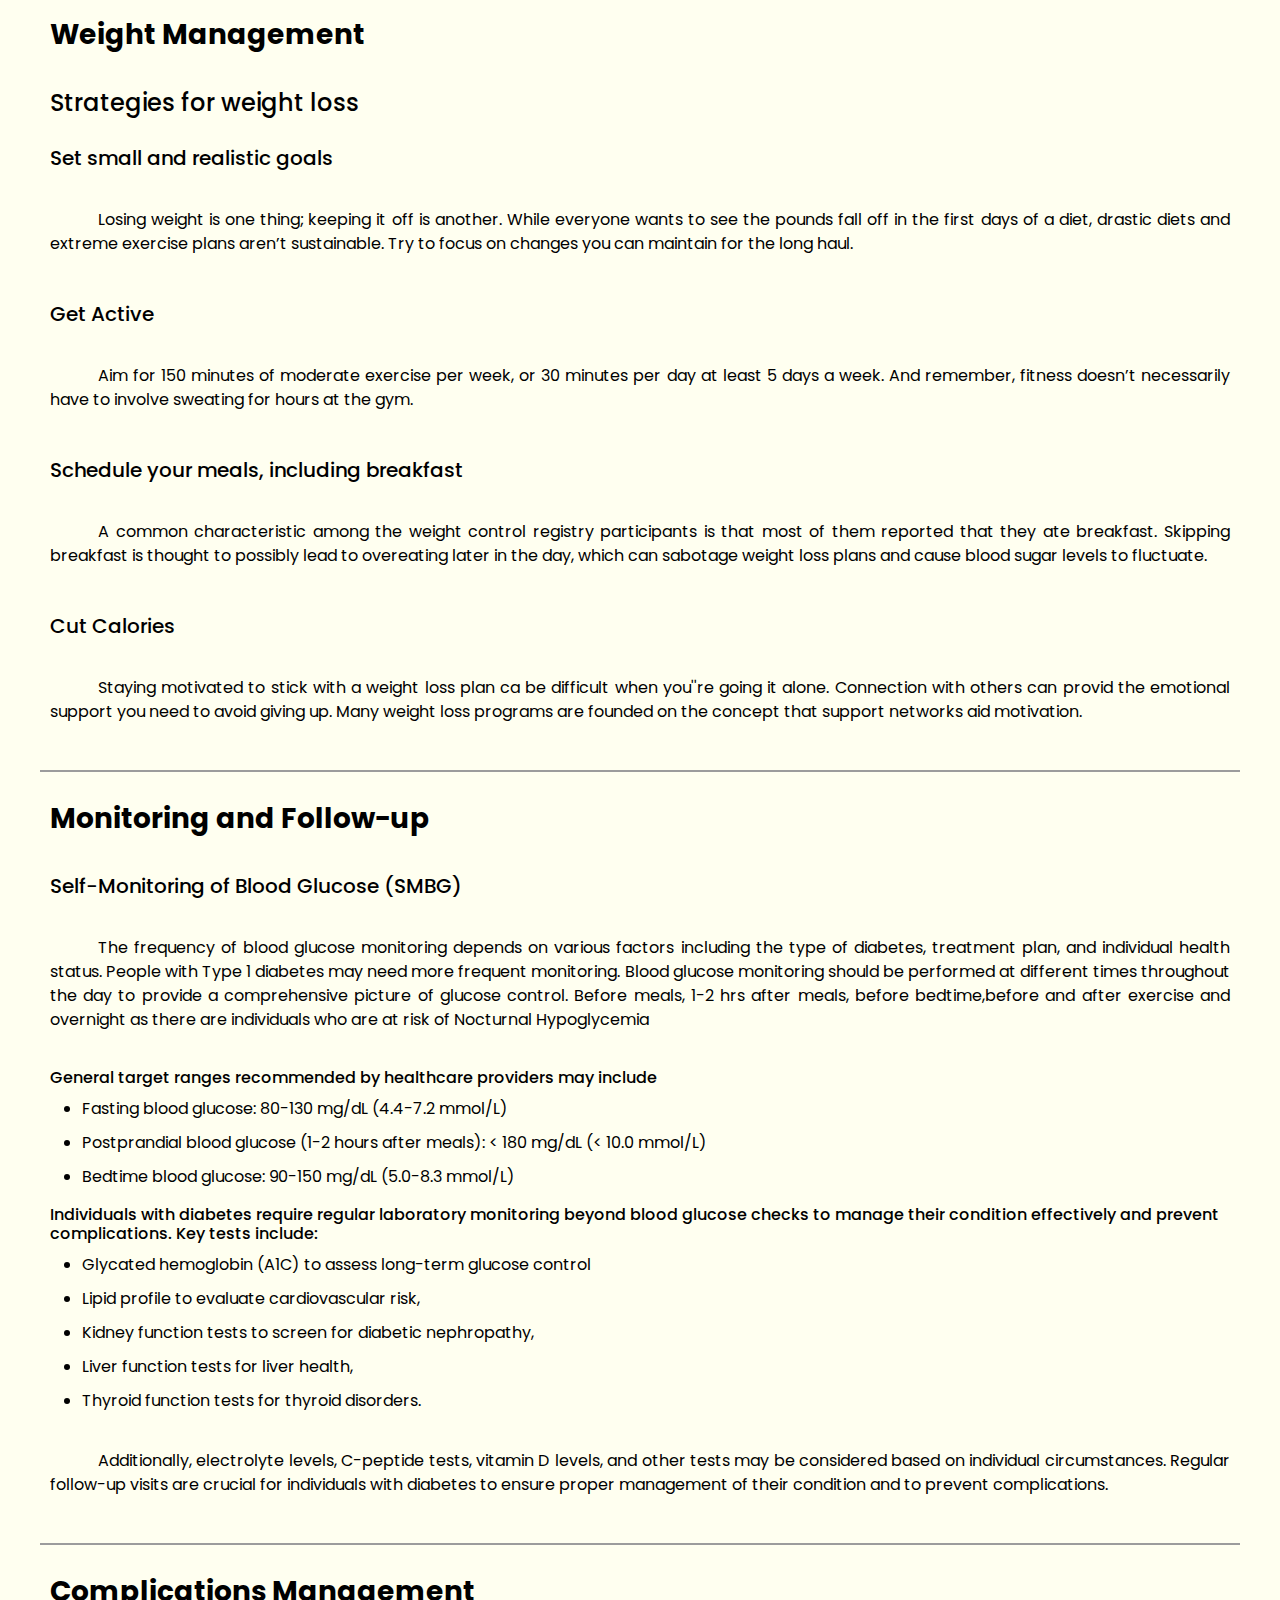
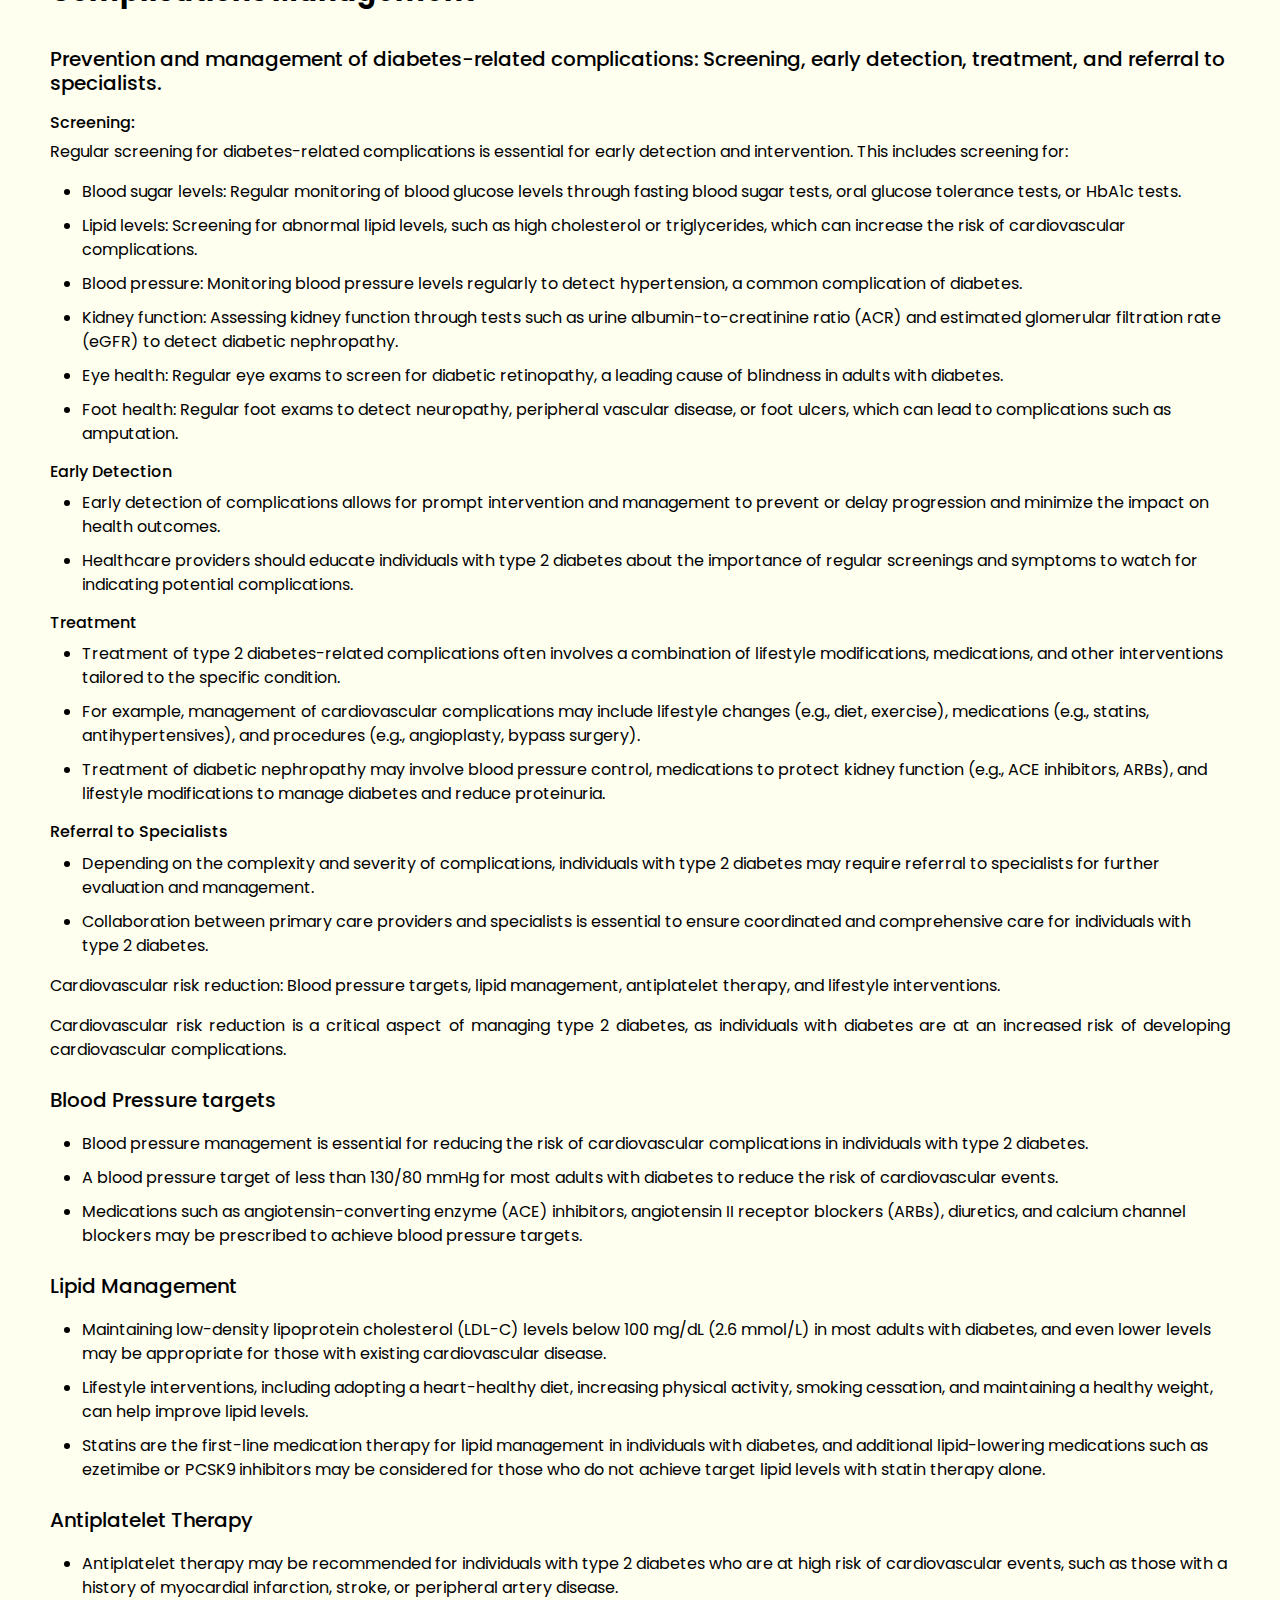
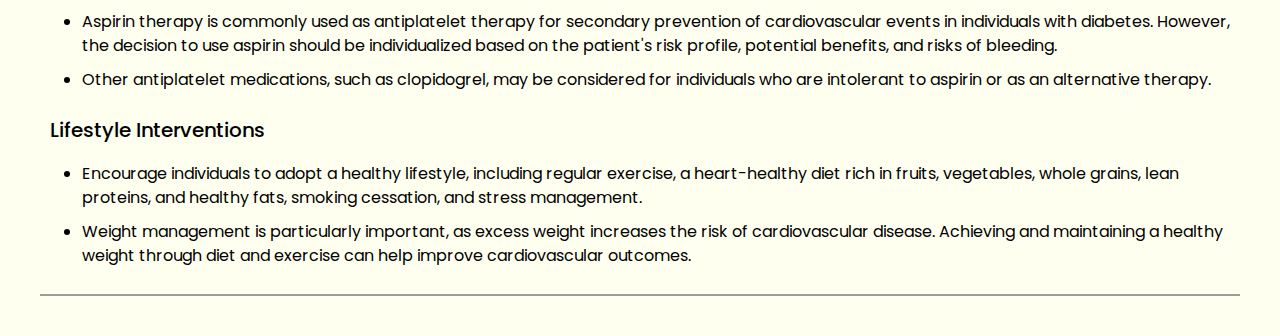
==== commit cb47bcc9: "Update" ====
--- a/index.html
+++ b/index.html
@@ -28,7 +28,7 @@
       <nav class="navbar navbar-expand-lg shadow p-2 w-100" id="_navColor">
         <div class="container-fluid">
           <a class="navbar-brand" href="#">
-            <h6 class="txt-theme txt-size">CDSS</h6>
+            <h6 class="txt-theme txt-size">Clinical Decision Support System</h6>
           </a>
           <div class="d-flex">
             <button
@@ -744,52 +744,6 @@
           </li>
         </ul>
       </div>
-      <div class="drugResearch">
-        <h3 class="txt-theme">Drugs Research</h3>
-        <h4 class="txt-theme">Insulin</h4>
-        <h5 class="txt-theme">What is Insulin?</h5>
-        <p class="txt-theme">
-          It is a hormone made by the islet cells of the pancreas. Insulin
-          controls the amount of sugar in the blood by moving it into the cells,
-          where it can be used by the body for energy. It helps glucose in your
-          blood enter cells in your muscle, fat, and liver, where it's used for
-          energy. Glucose comes from the food you eat. The liver also makes
-          glucose in times of need, such as when you're fasting
-        </p>
-        <h5 class="txt-theme">The Role</h5>
-        <p class="txt-theme">
-          Its major purpose is to regulate the body's energy supply by balancing
-          micronutrient levels during the fed state. Insulin is critical for
-          transporting intracellular glucose to insulin-dependent cells/tissues,
-          such as liver, muscle, and adipose tissue.
-        </p>
-        <h5 class="txt-theme">Types of Insulin</h5>
-        <h6 class="txt-theme">Basal Insulin</h6>
-        <p class="txt-theme">
-          Long-acting or intermediate-acting insulin. It helps stabilize blood
-          sugar levels throughout the day. It provides a low and steady level of
-          insulin to mimic the background insulin production in the body. This
-          type of insulin is crucial for maintaining a consistent level of blood
-          sugar, especially between meals and overnight
-        </p>
-        <h6 class="txt-theme">Isophane Insulin</h6>
-        <p class="txt-theme">
-          Rapid-acting or short-acting insulin. Starts to work after 1 to 2
-          hours and lasts for between 11 and 24 hours. It helps control blood
-          sugar levels over an extended period, making it suitable for
-          maintaining a steady level of insulin in the body.
-        </p>
-        <h6 class="txt-theme">Biphasic (mixed) Insulin</h6>
-        <p class="txt-theme">
-          It is a combination of both rapid-acting and intermediate-acting
-          insulin in one injection. Biphasic insulin provides both immediate and
-          long-lasting blood sugar control. This type of insulin provides both
-          immediate blood sugar control after meals (rapid-acting component) and
-          long-lasting blood sugar control throughout the day
-          (intermediate-acting component). It is beneficial for individuals who
-          require both immediate and sustained blood sugar management.
-        </p>
-      </div>
     </main>
 
     <script
--- a/assets/Style/header.css
+++ b/assets/Style/header.css
@@ -26,6 +26,9 @@
 }
 .txt-theme {
   color: #1a1a1a;
+}
+.txt-size {
+  font-size: 14px;
 }
 .nav-item {
   padding: 0 5px 0 5px !important;
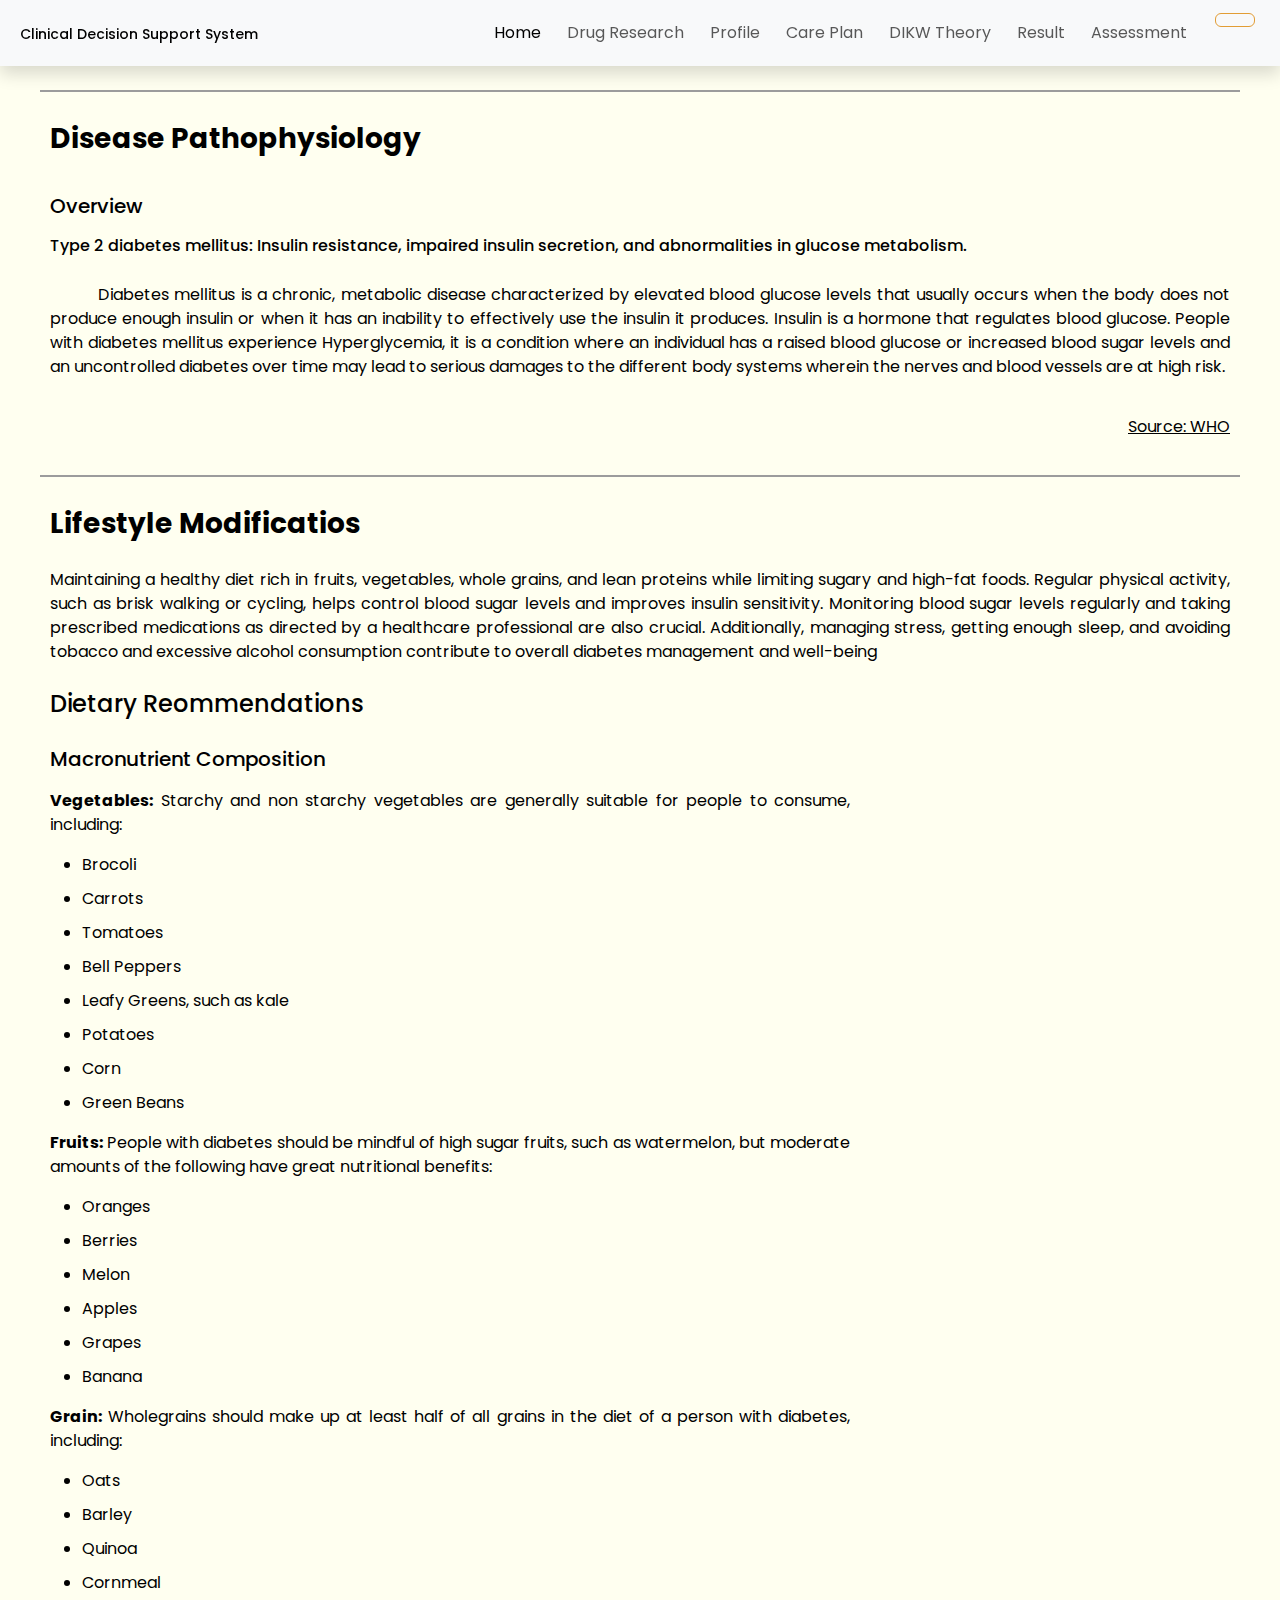
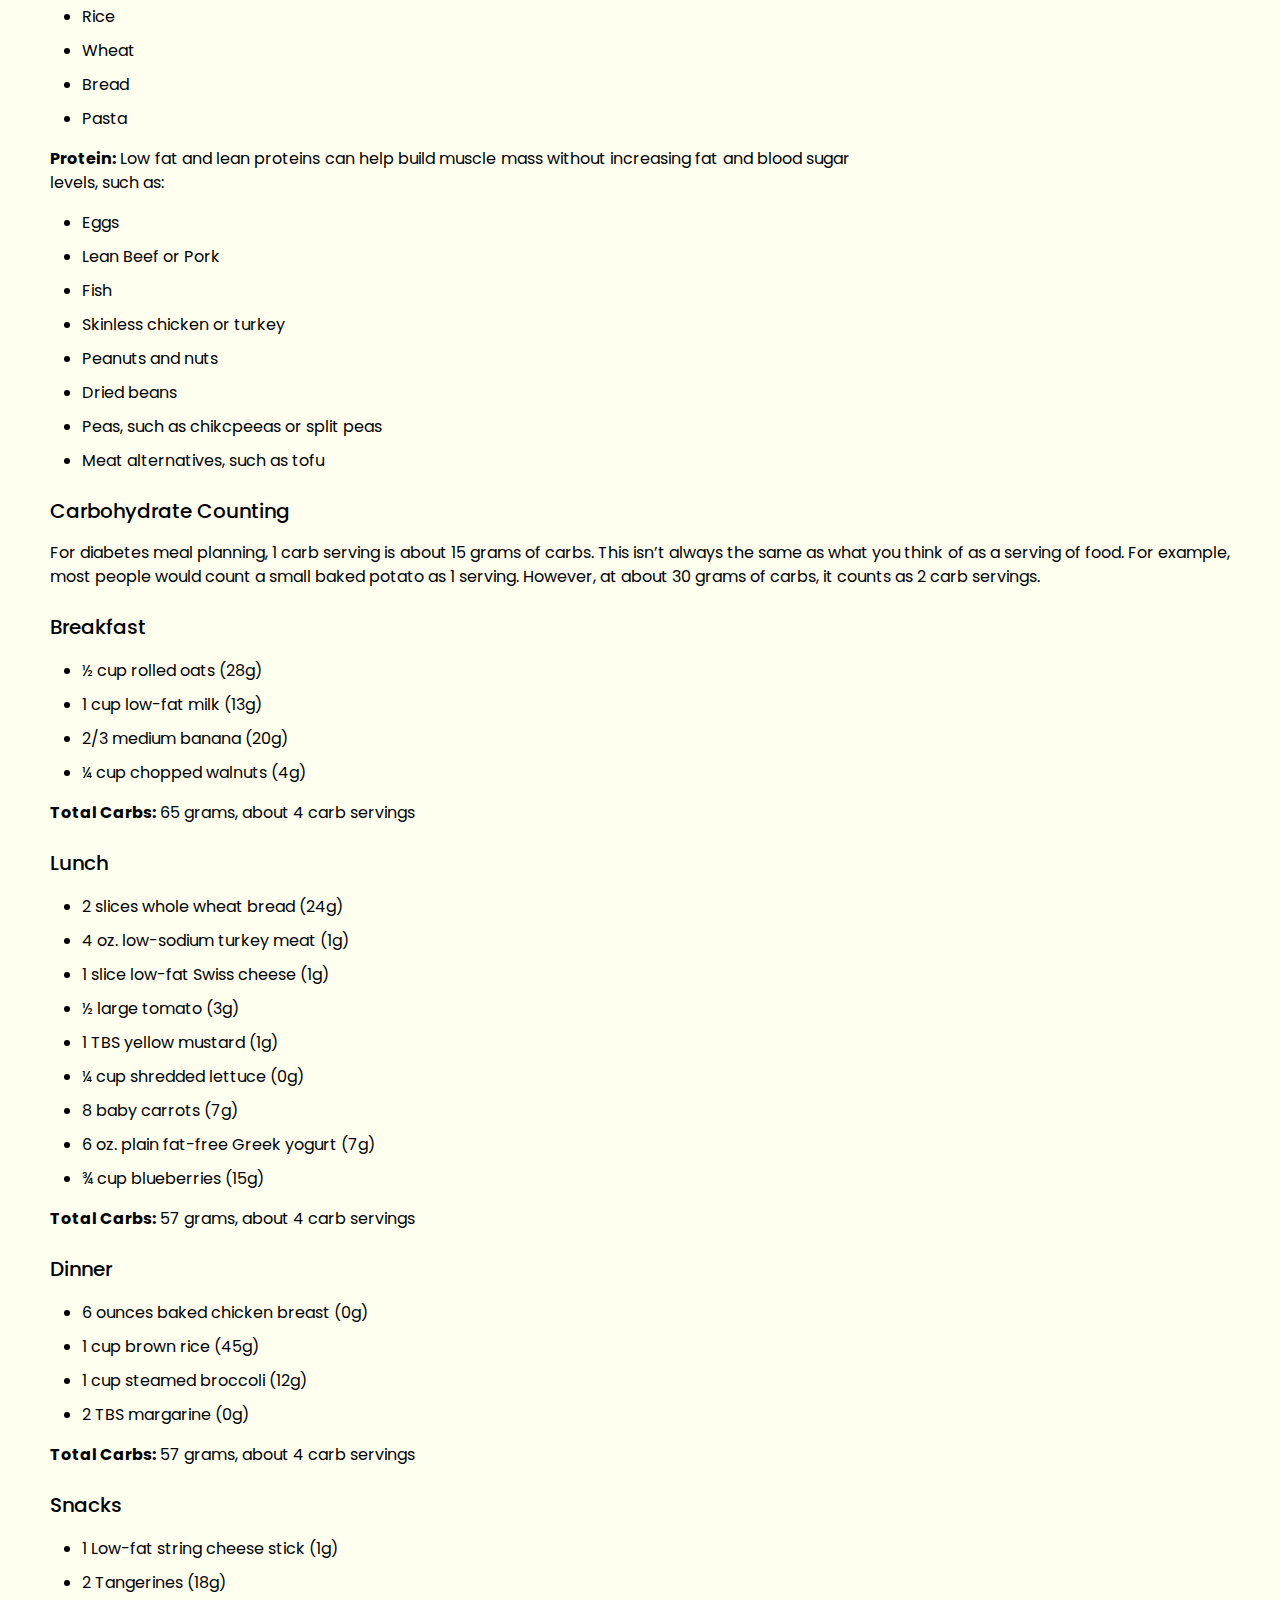
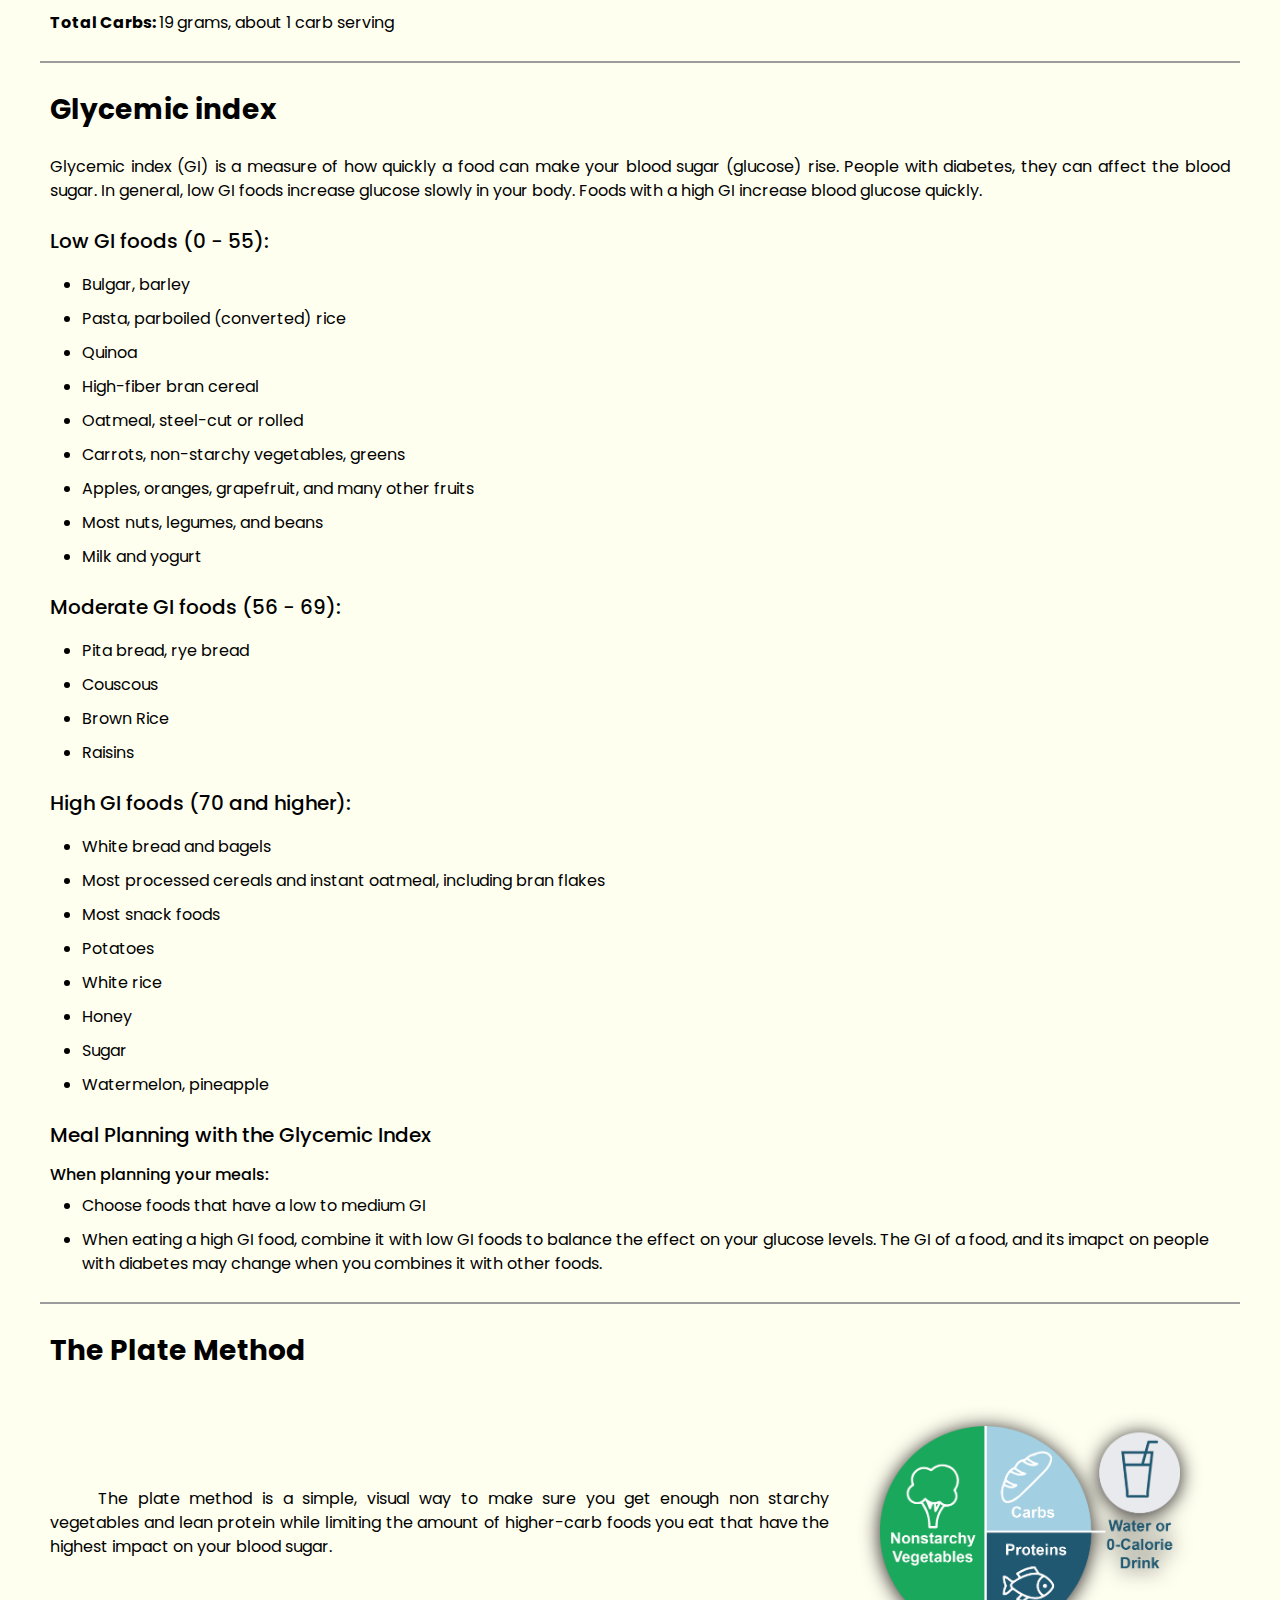
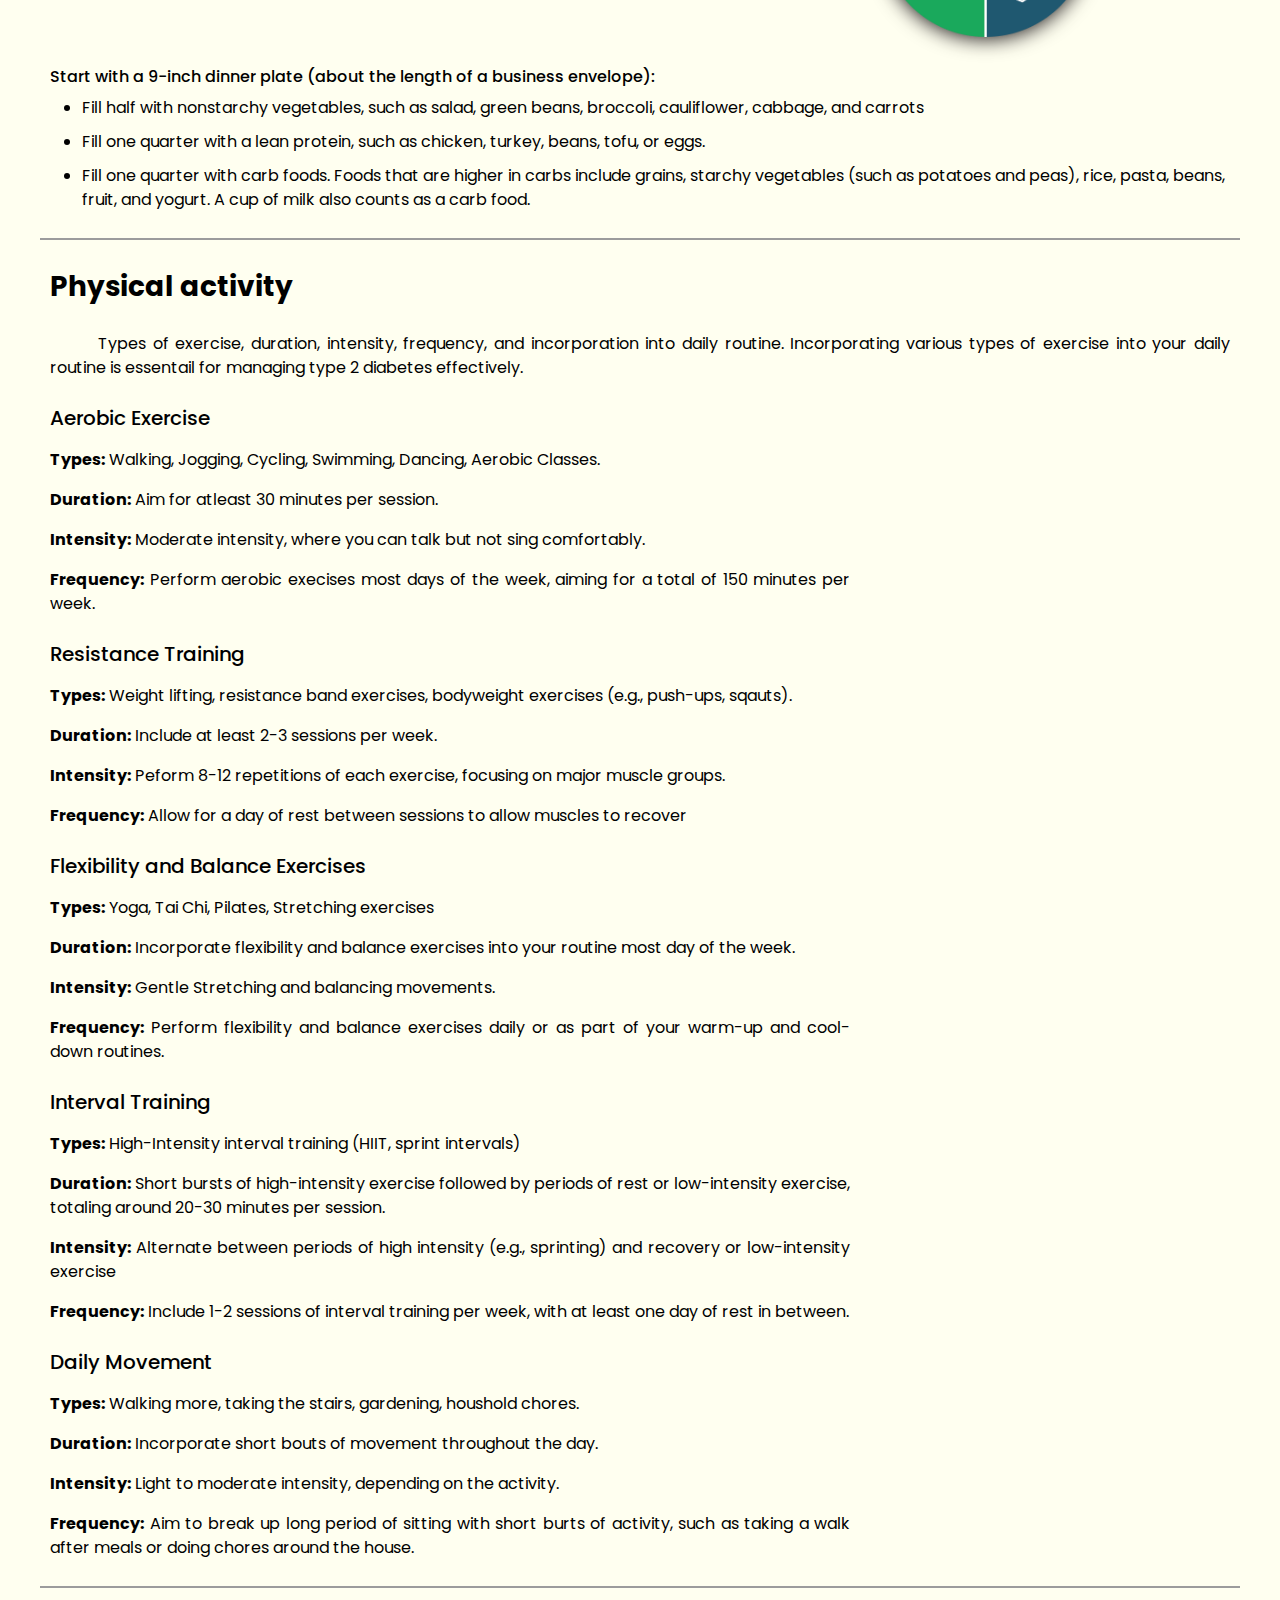
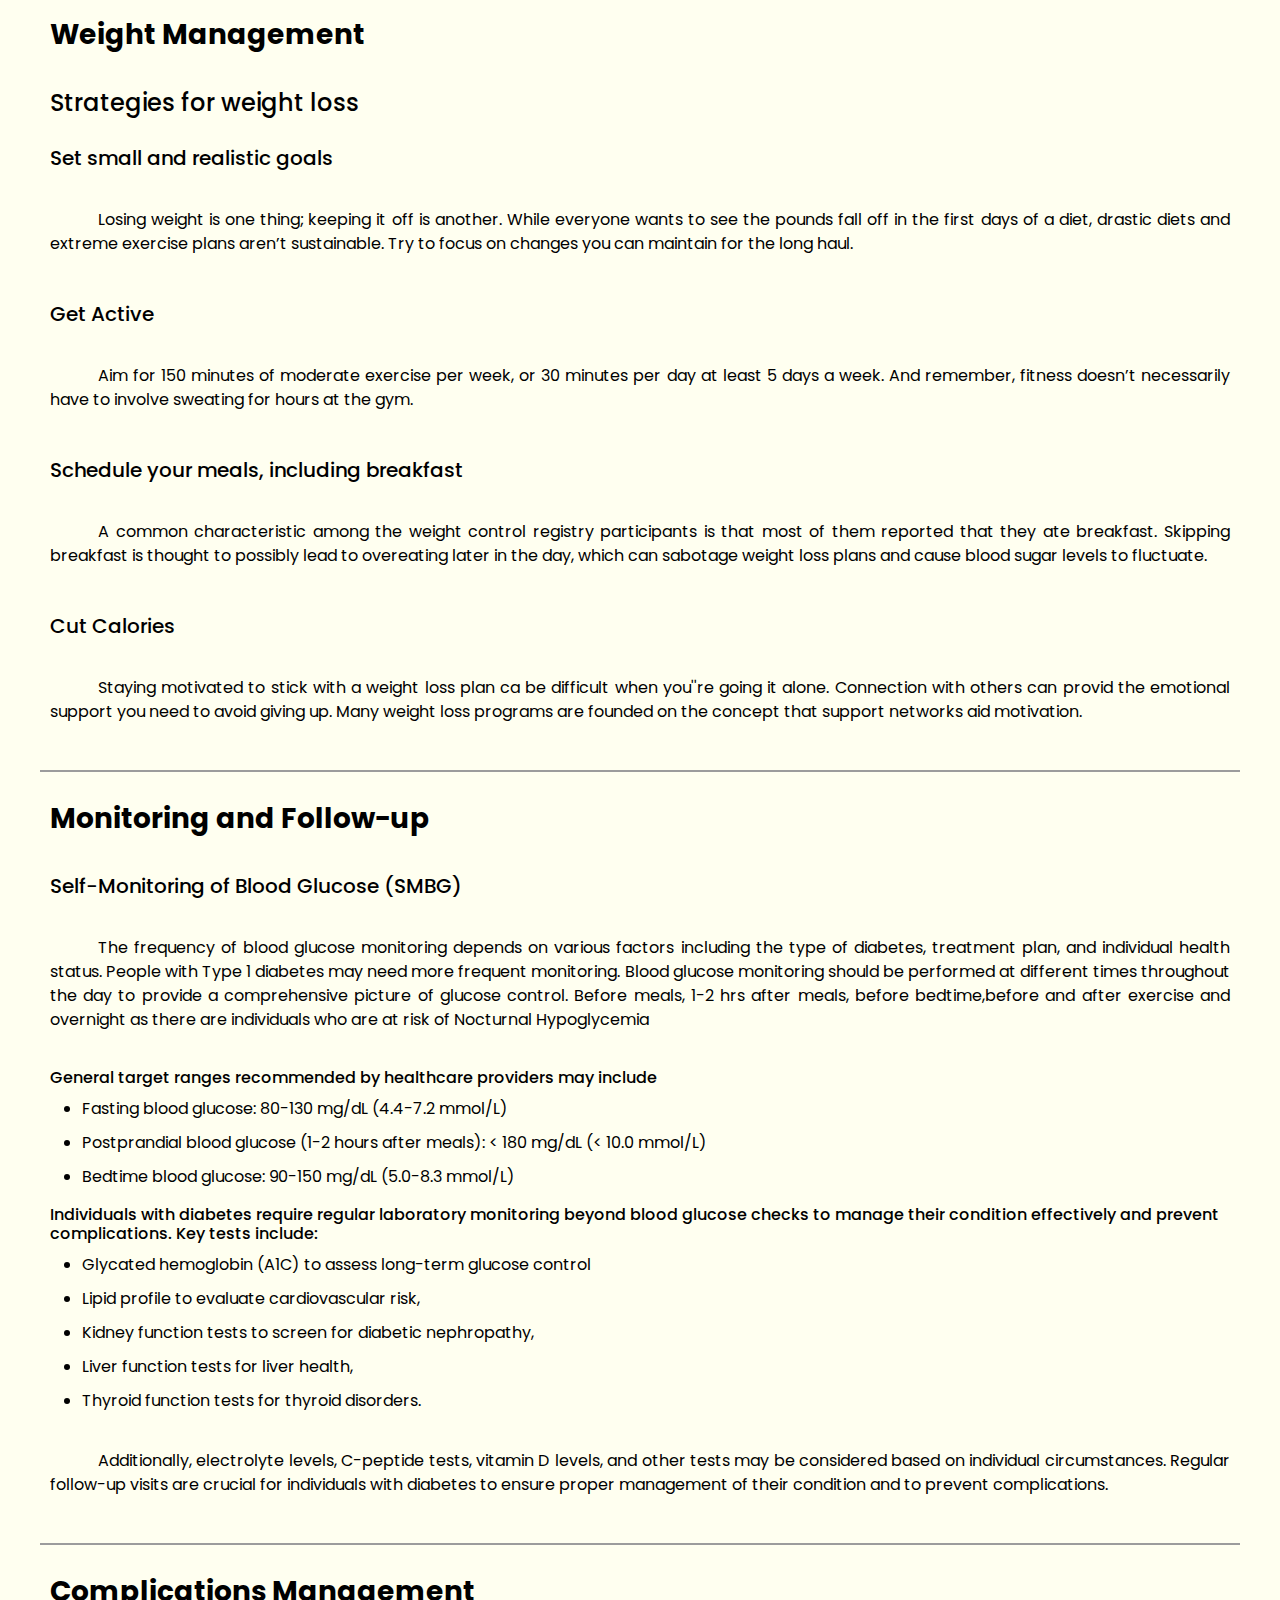
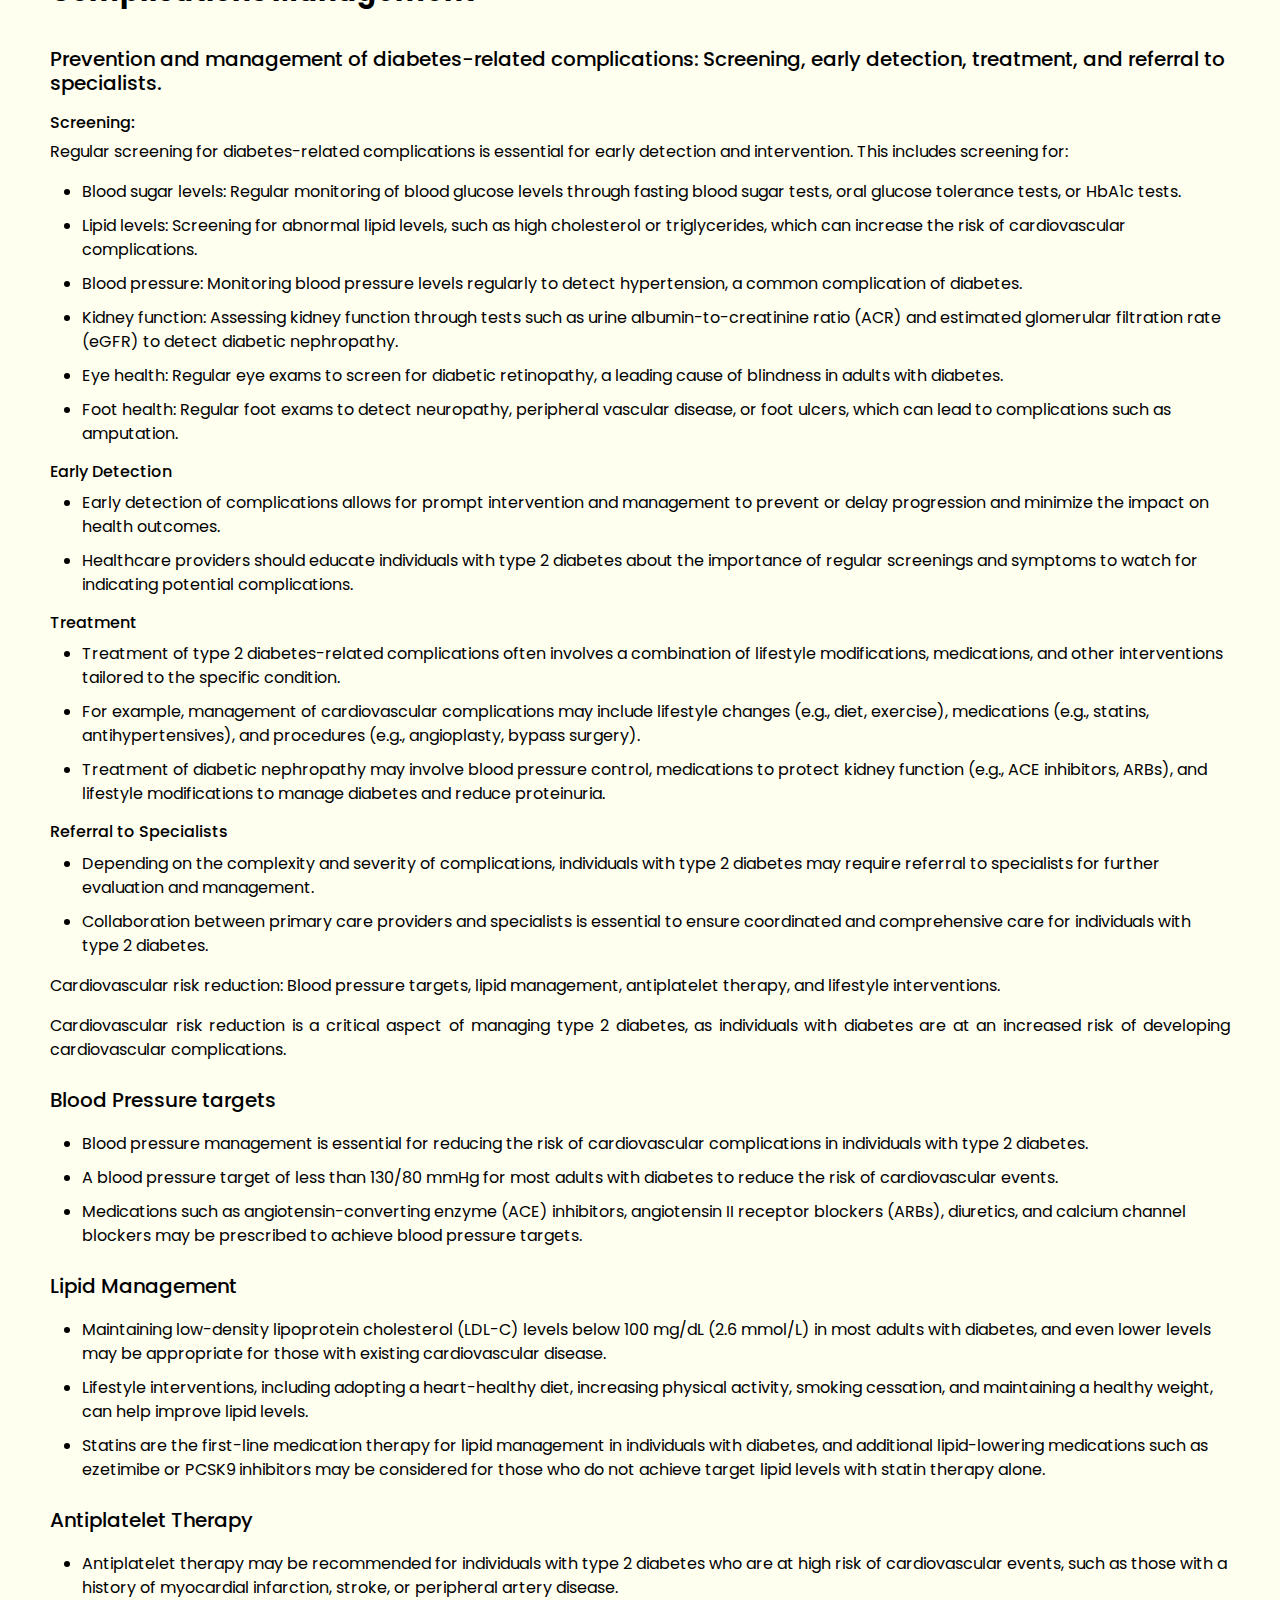
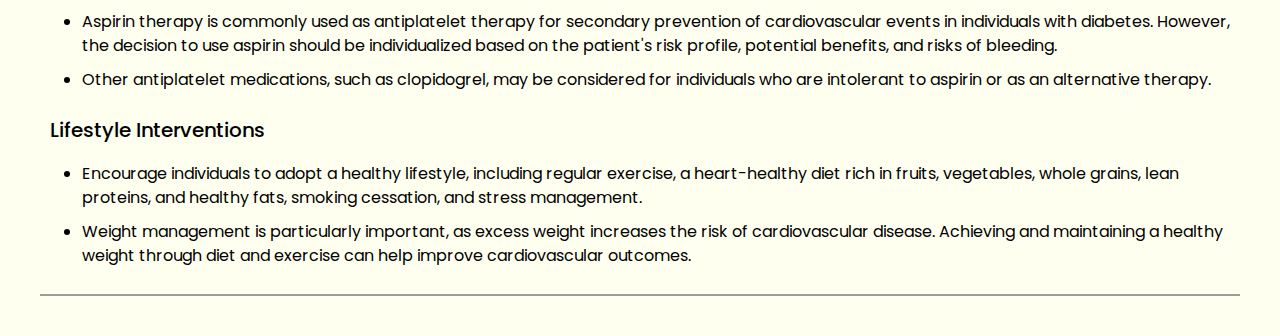
==== commit 4403c135: "Update" ====
--- a/index.html
+++ b/index.html
@@ -70,6 +70,12 @@
               </li>
               <li class="nav-item">
                 <a class="nav-link" id="_dikw">DIKW Theory</a>
+              </li>
+              <li class="nav-item">
+                <a class="nav-link" id="_question">Result</a>
+              </li>
+              <li class="nav-item">
+                <a class="nav-link" id="_result">Assessment</a>
               </li>
               <li class="nav-item">
                 <button id="_changeThemeConL" type="button" class="btn i-pos">
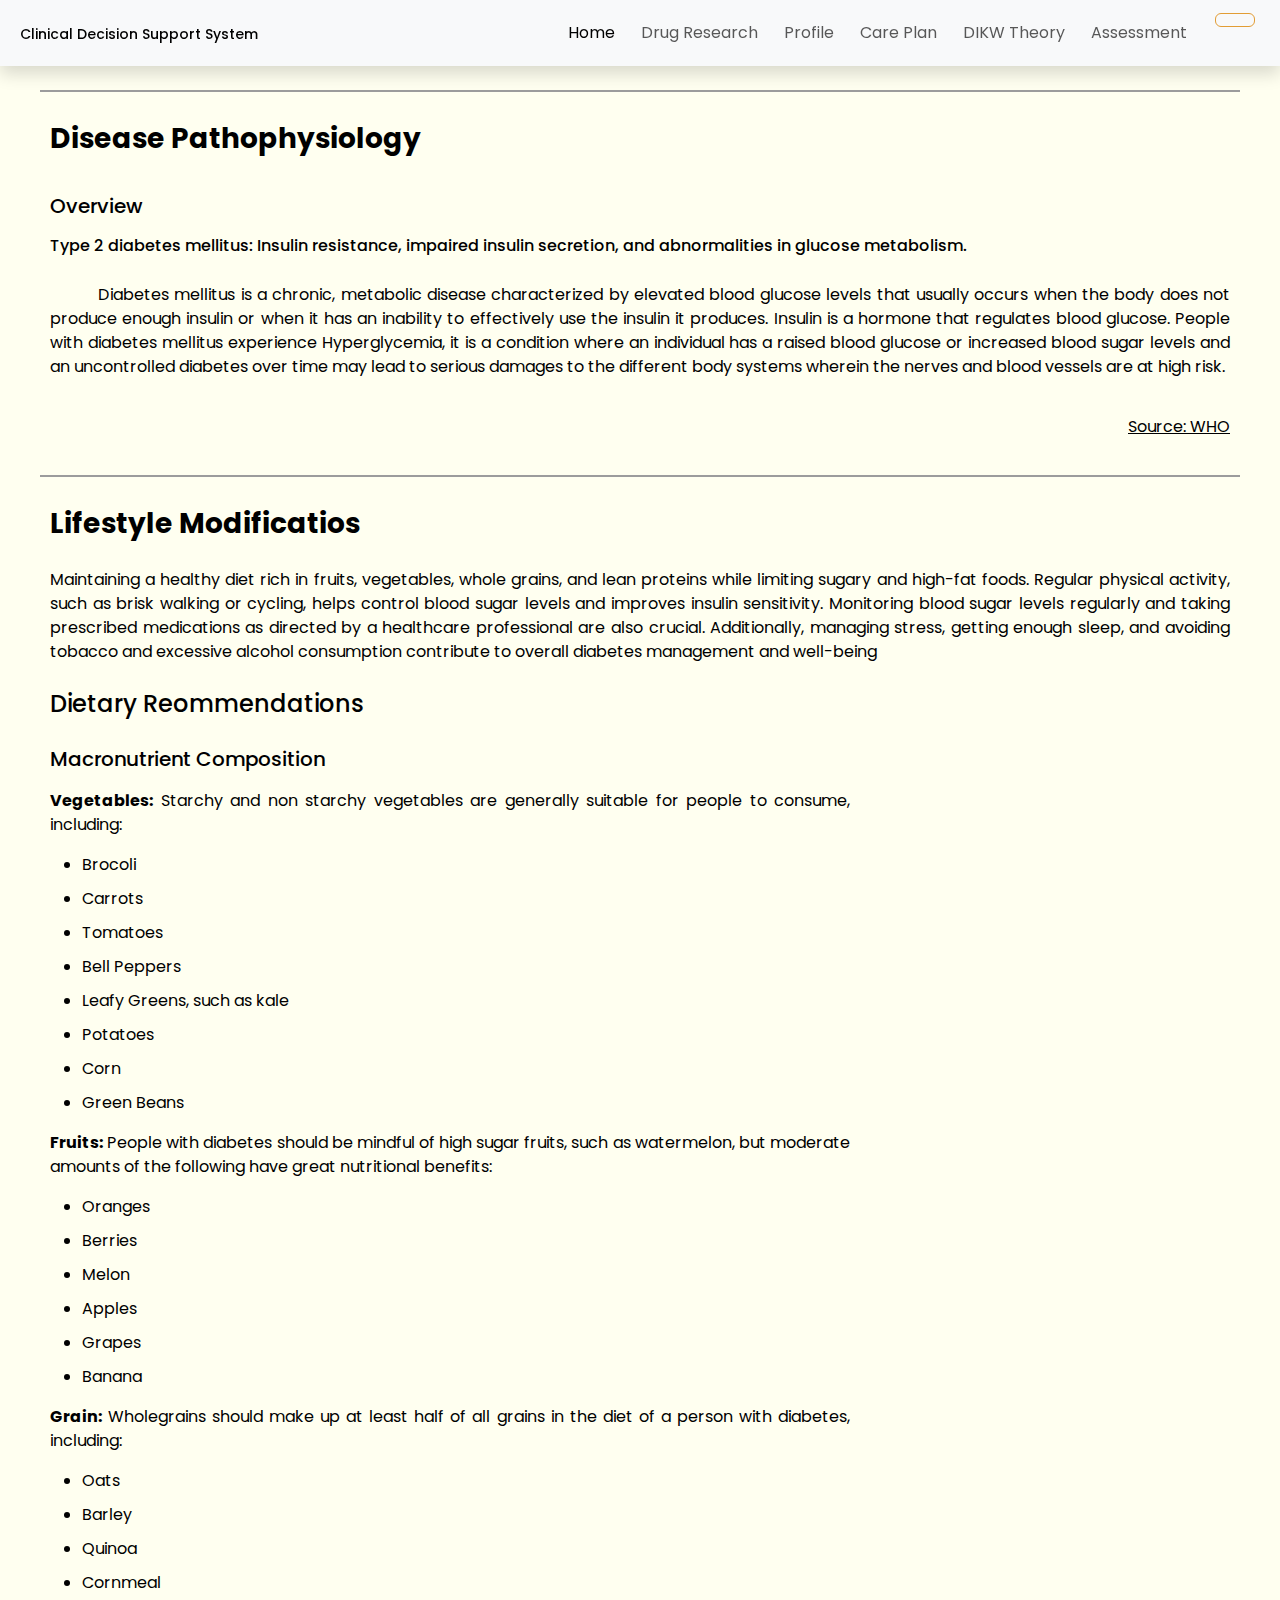
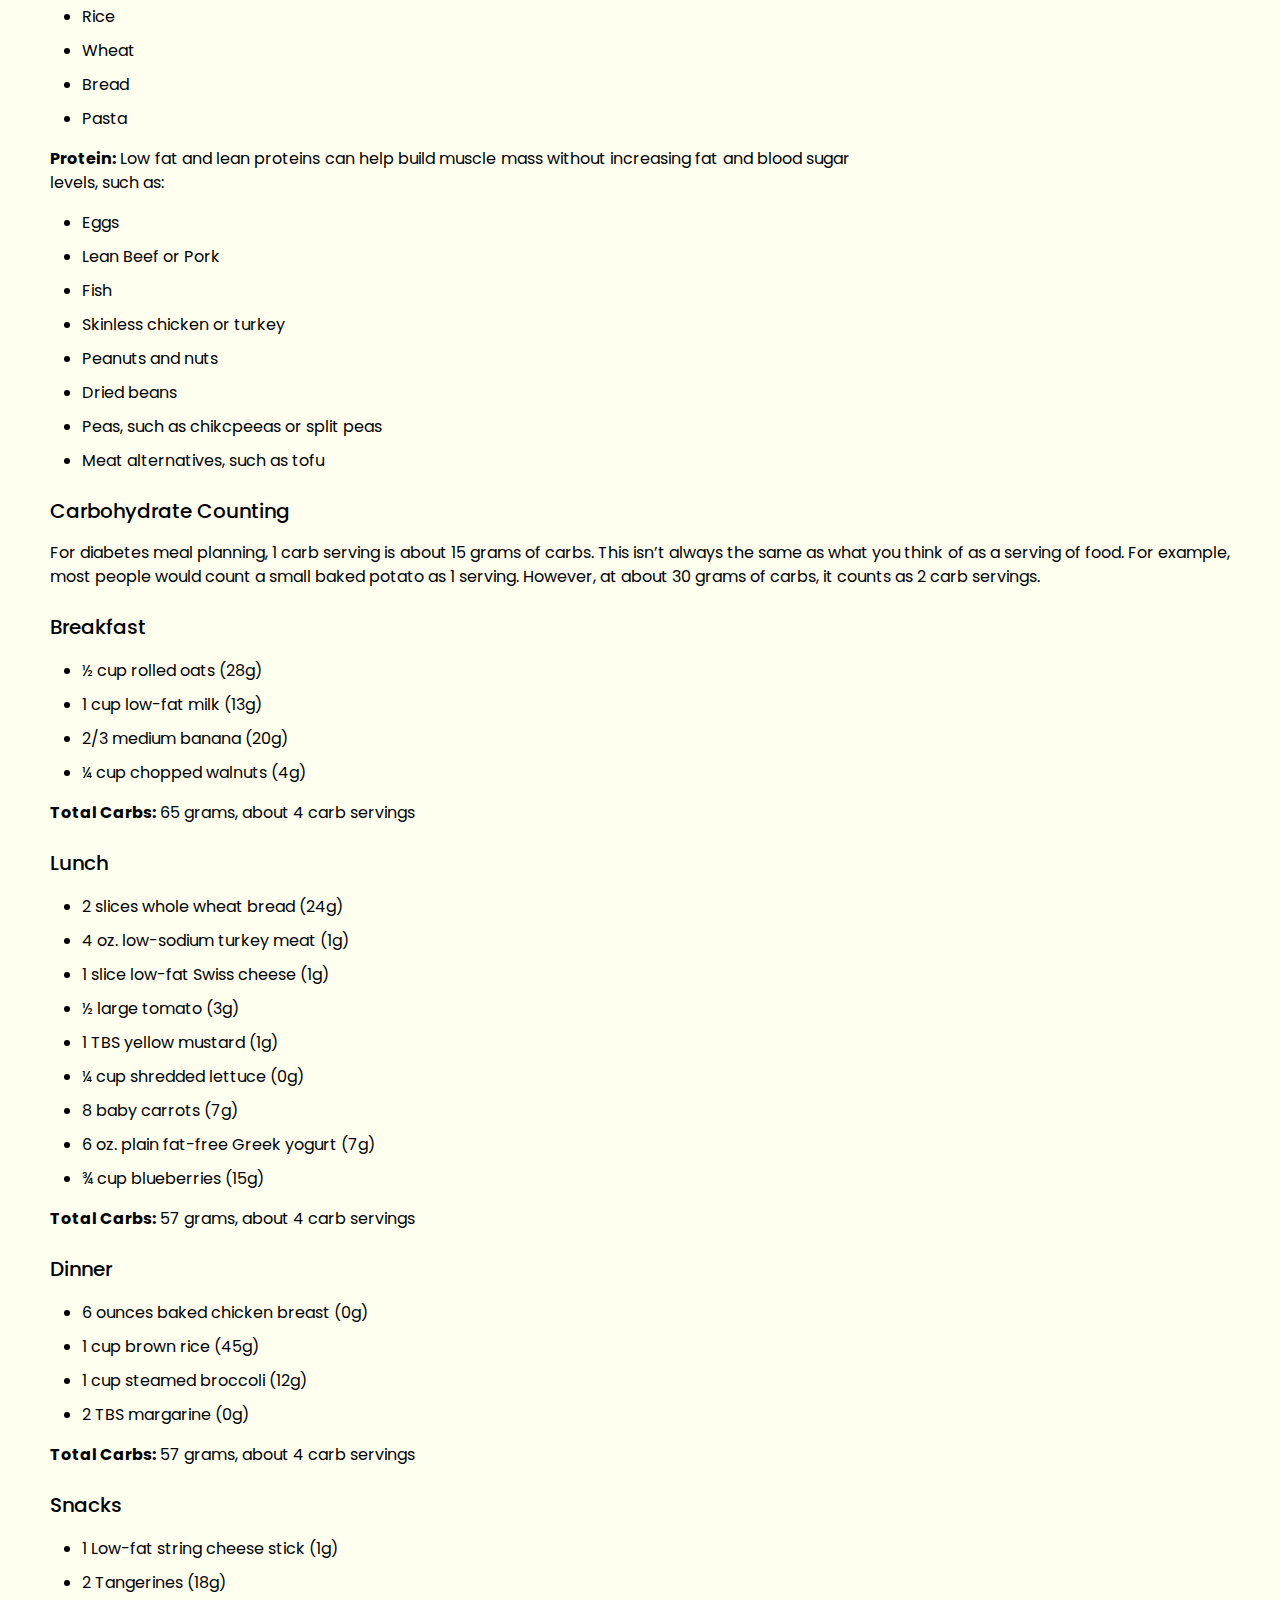
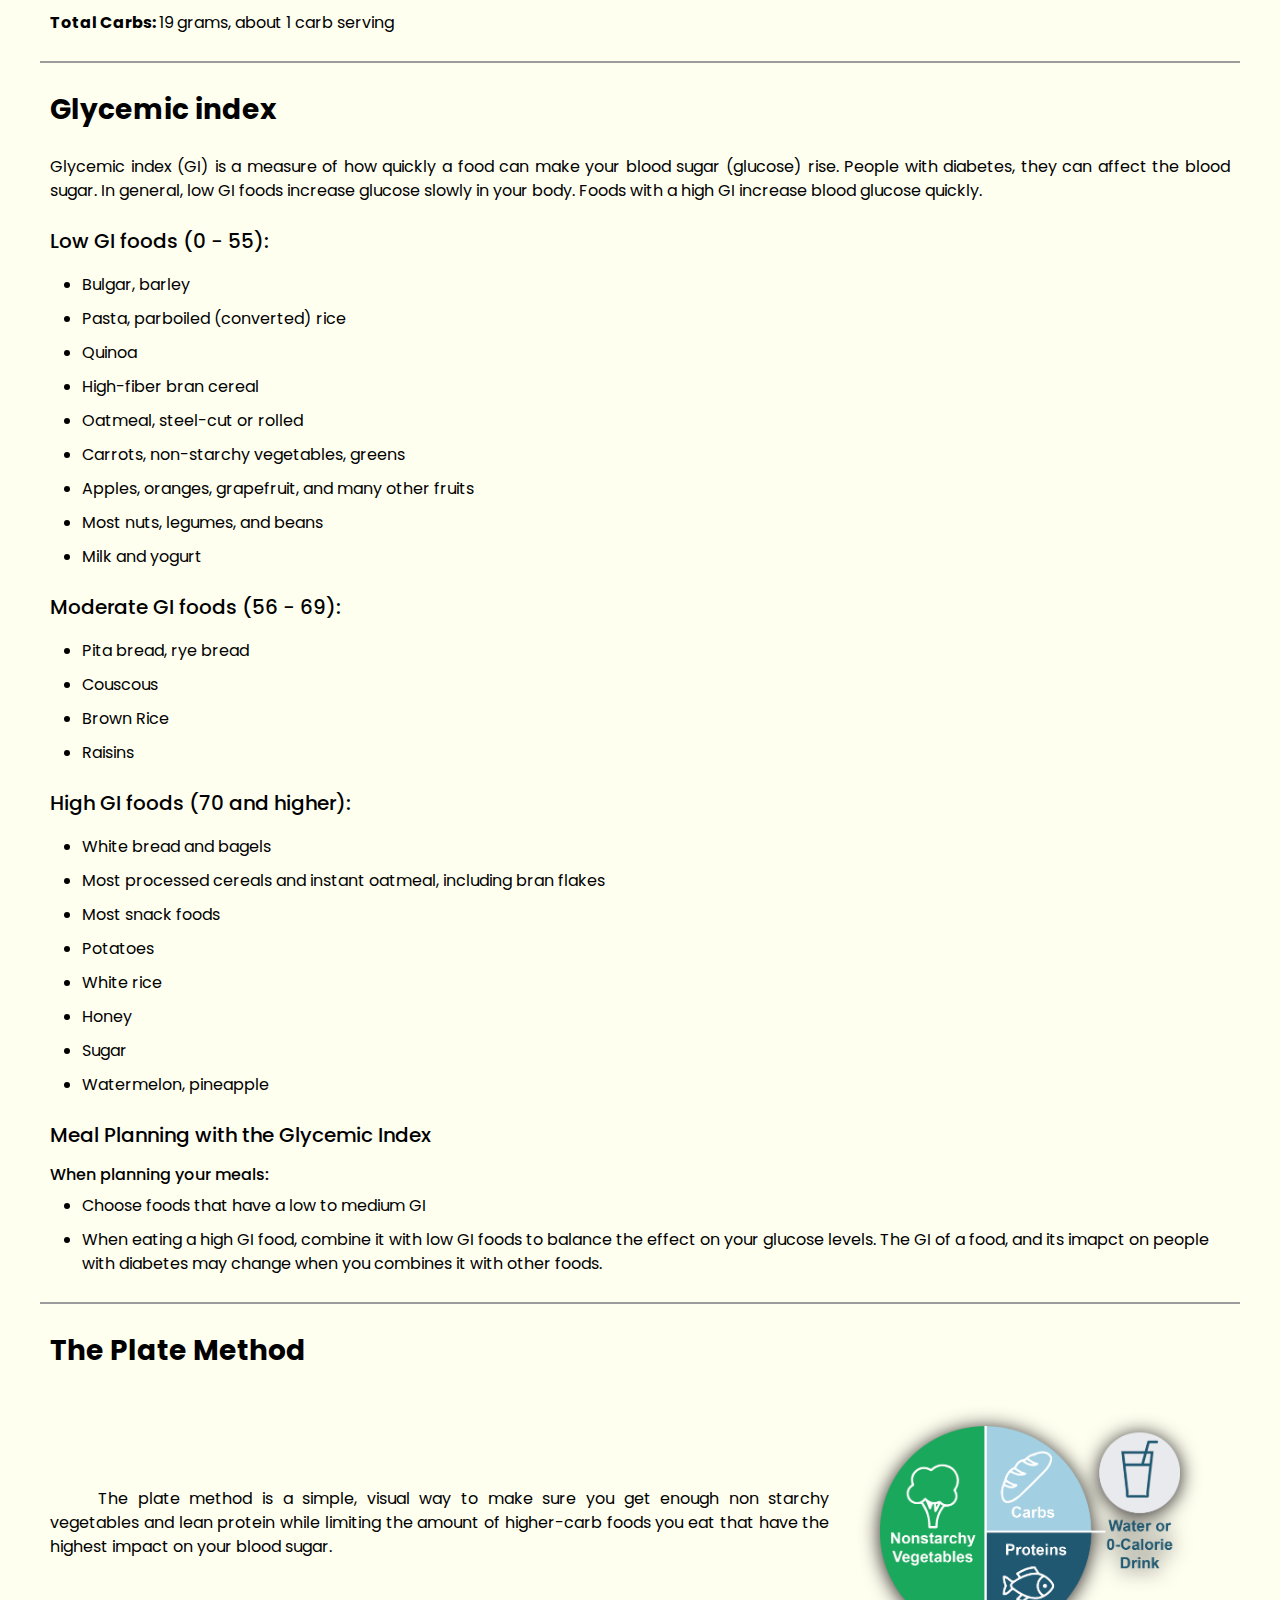
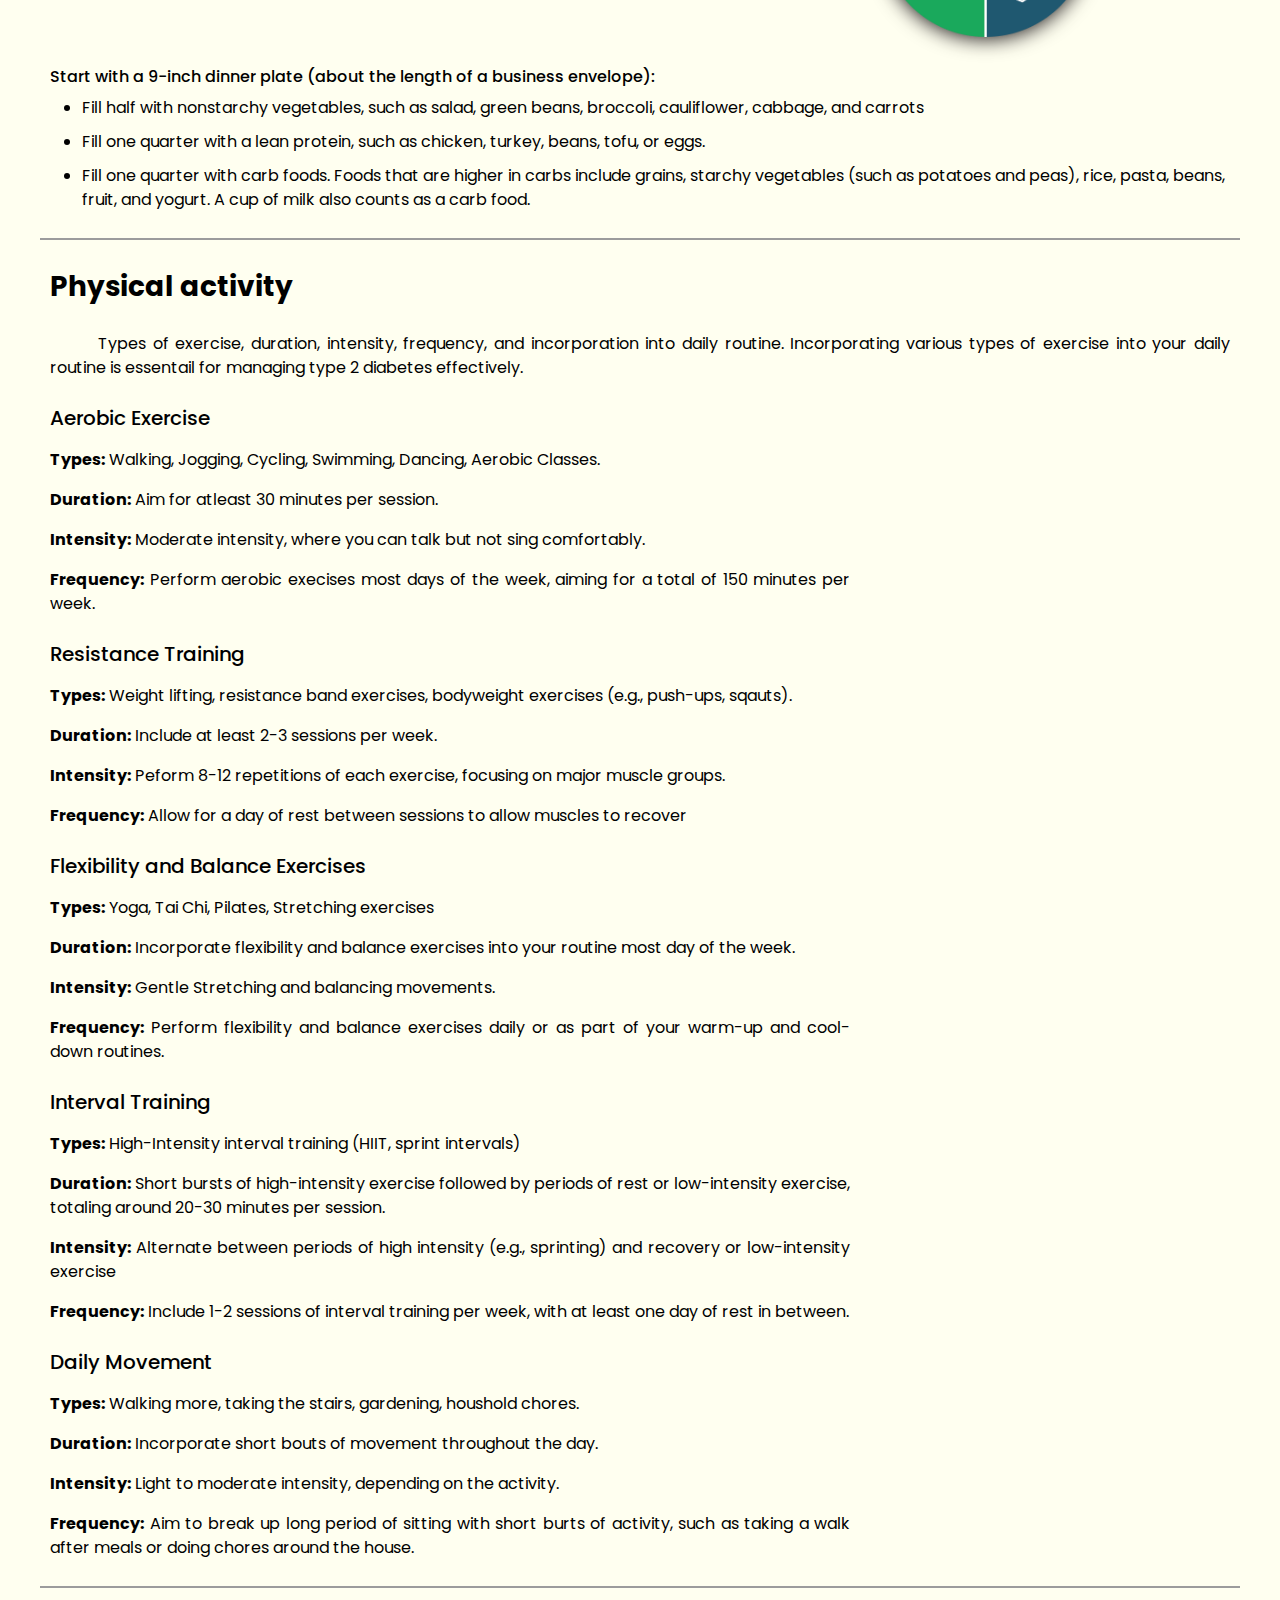
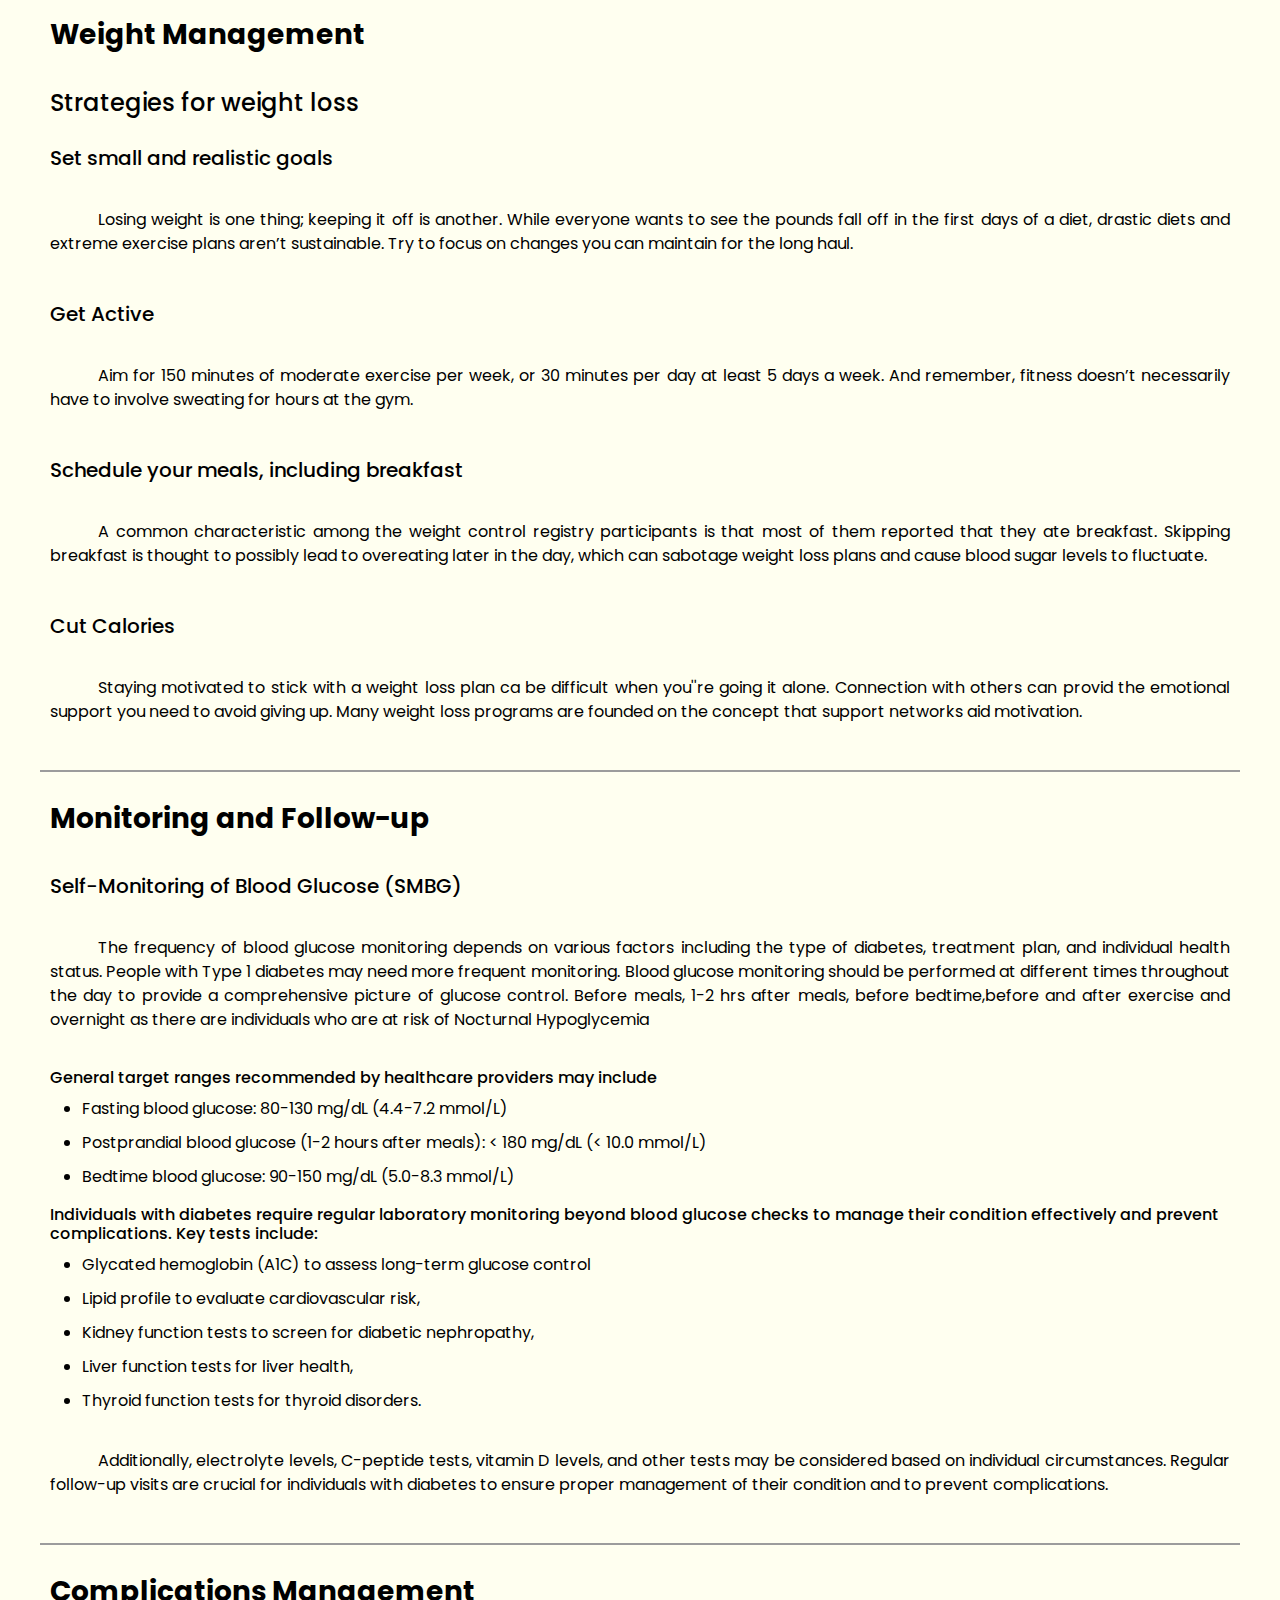
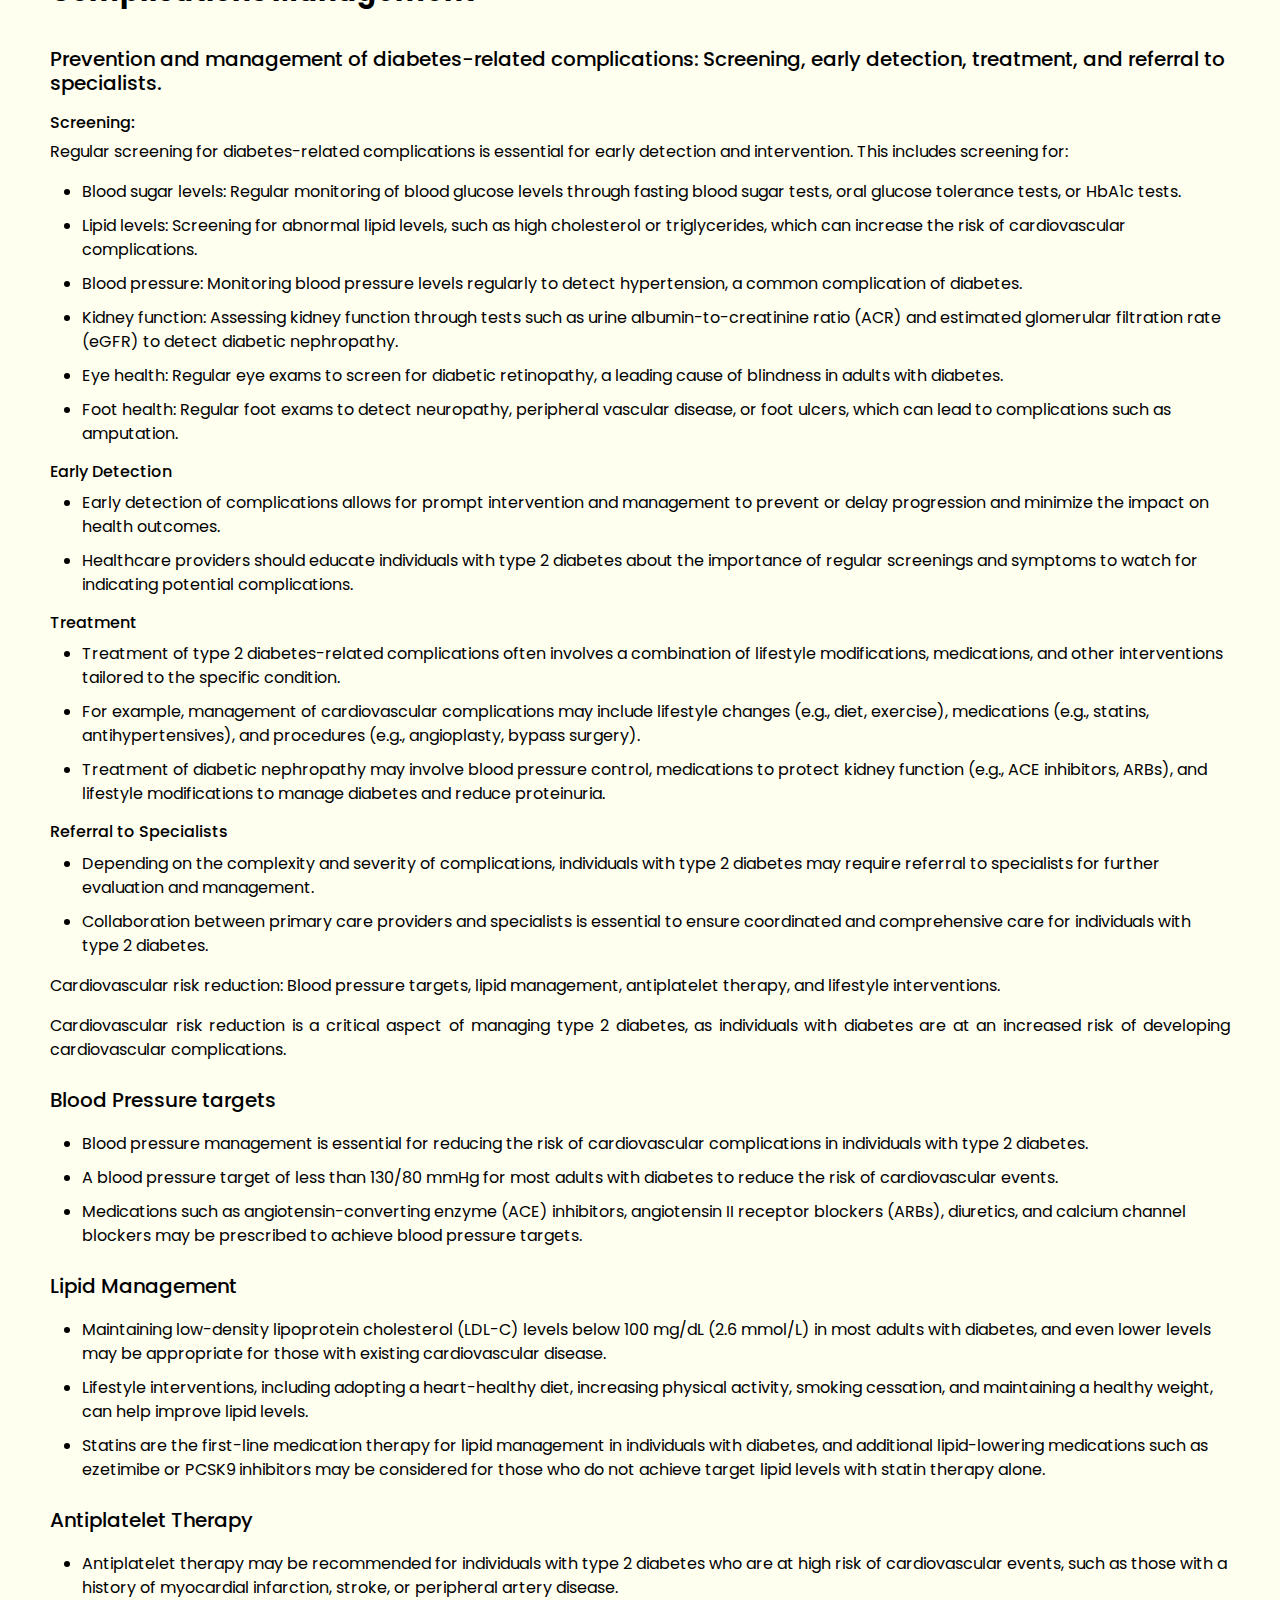
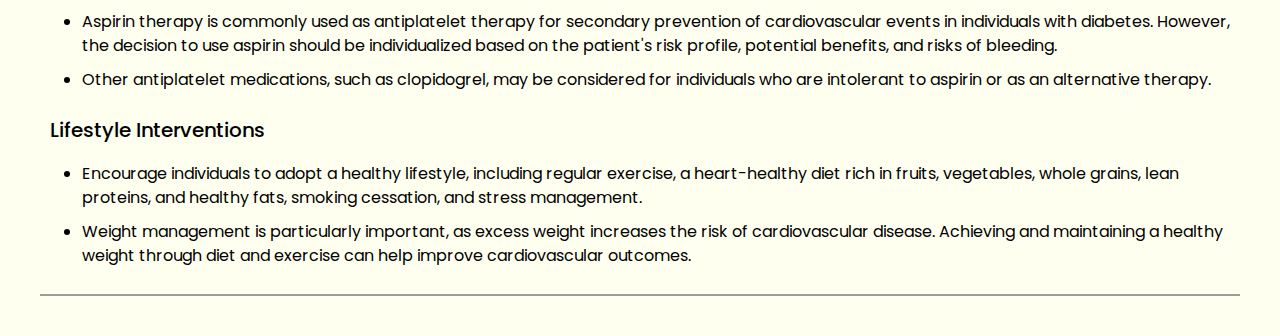
==== commit 9051853d: "Updated" ====
--- a/index.html
+++ b/index.html
@@ -71,9 +71,7 @@
               <li class="nav-item">
                 <a class="nav-link" id="_dikw">DIKW Theory</a>
               </li>
-              <li class="nav-item">
-                <a class="nav-link" id="_question">Result</a>
-              </li>
+
               <li class="nav-item">
                 <a class="nav-link" id="_result">Assessment</a>
               </li>
